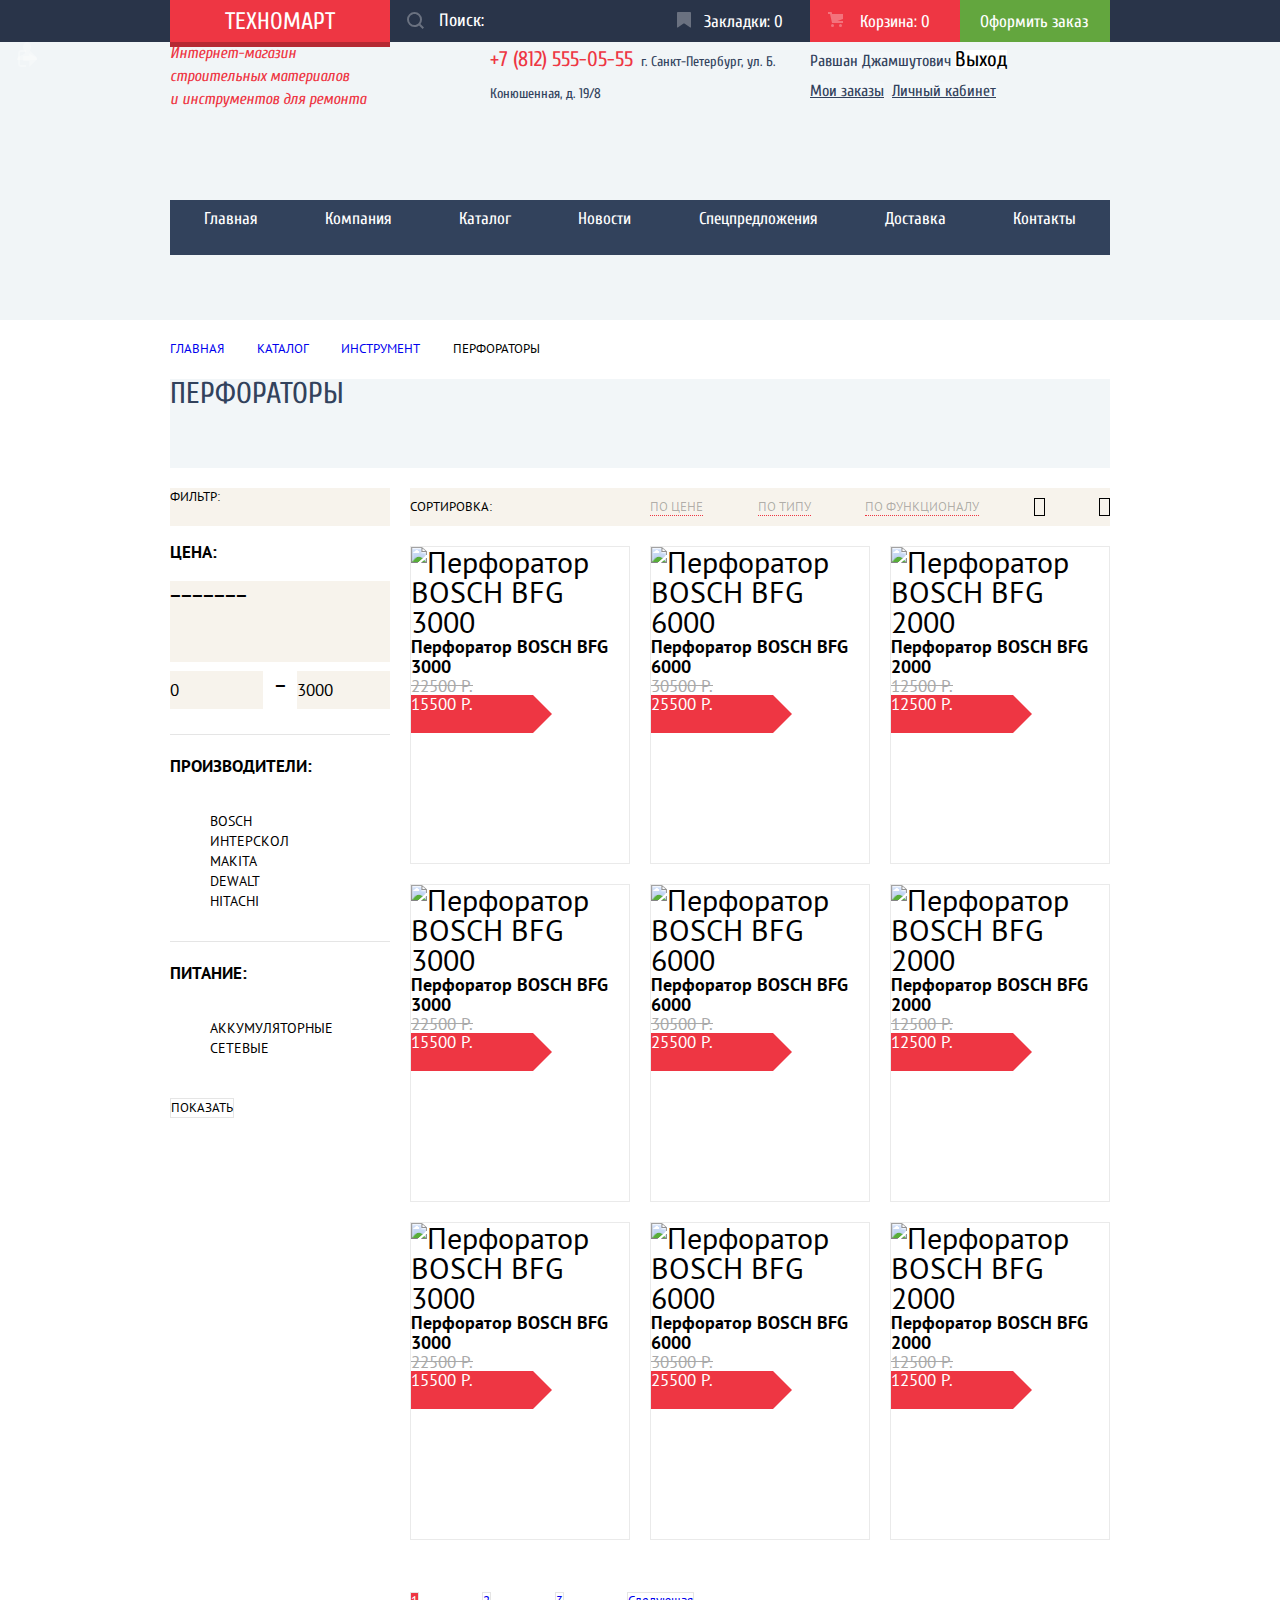
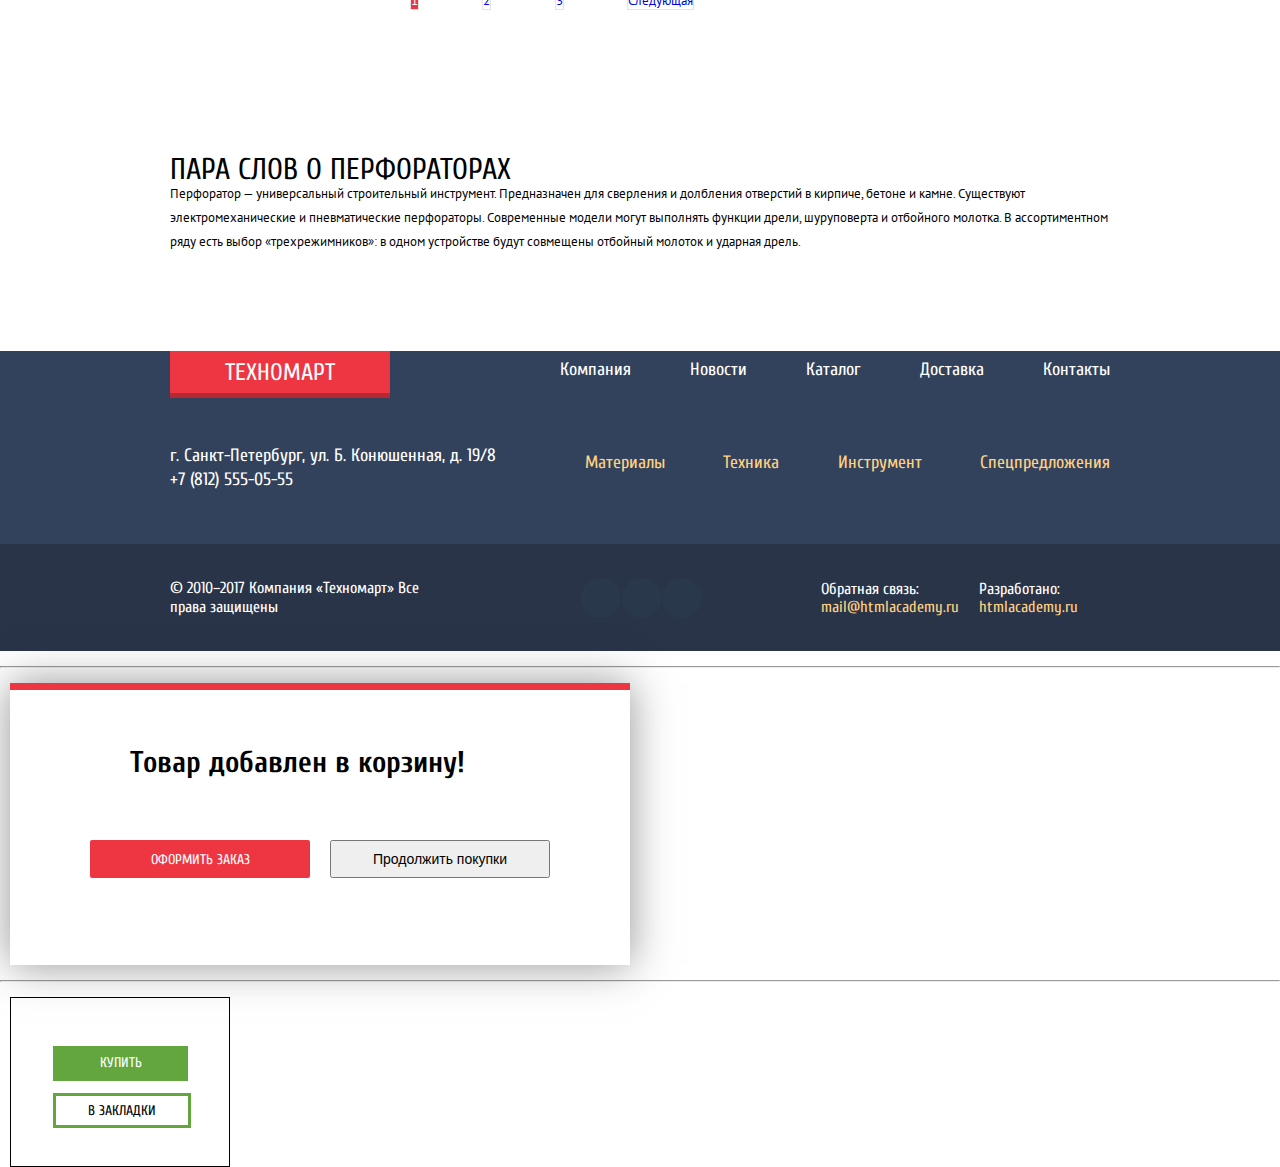
==== catalog.html @ a2d2c29d "Corracted font link" ====
<!DOCTYPE html>
<html lang="ru">
  <head>
    <meta charset="utf-8">
    <title>HTML Academy: Техномарт</title>
	<link href="https://fonts.googleapis.com/css?family=Cuprum:400,400i,700|PT+Sans:400,700&amp;subset=cyrillic,cyrillic-ext" rel="stylesheet">
	<link href="css/normalize.css" rel="stylesheet">
    <link href="css/style.css" rel="stylesheet">
  </head>
  <body>
	<header class="header-main header-main--inner">
		<div class="header-main-top">
			<div class="container">
				<div class="header-main-top-wrap">
					<div class="site-logo">
						<a class="site-logo__btn" href="#">Техномарт</a>
					</div>
					
					<form class="search-form" action="https://echo.htmlacademy.ru" method="get">
						<label class="visually-hidden" for="search">Поиск:</label>
						<input id="search" class="input search-form__input" type="text" name="search-text" value="" 
							placeholder="Поиск:">
						<svg class="icon search-form__icon" xmlns="http://www.w3.org/2000/svg" width="17" height="17" viewBox="0 0 17 17"><path d="M17 15.586l-3.542-3.542A7.465 7.465 0 0 0 15 7.5 7.5 7.5 0 1 0 7.5 15c1.71 0 3.282-.579 4.544-1.542L15.586 17 17 15.586zM2 7.5C2 4.467 4.467 2 7.5 2 10.532 2 13 4.467 13 7.5c0 3.032-2.468 5.5-5.5 5.5A5.506 5.506 0 0 1 2 7.5z"/></svg>
					</form>
					
					<ul class="user-tools">
						<li>
							<a class="user-tools__item user-tools__item--bookmark" href="#">Закладки: 0</a>
							<svg class="icon user-tools__icon user-tools__icon--bookmark" xmlns="http://www.w3.org/2000/svg" width="14" height="16" viewBox="0 0 14 16"><path  d="M14 15c0 .55-.368.741-.818.426l-5.363-3.765c-.45-.315-1.187-.315-1.637 0L.818 15.426C.368 15.741 0 15.55 0 15V1c0-.55.45-1 1-1h12c.55 0 1 .45 1 1v14z"/></svg>
						</li>
						<li>
							<a class="user-tools__item user-tools__item--cart user-tools__item--red" href="#">Корзина: 0</a>
							<svg class="icon user-tools__icon user-tools__icon--cart" xmlns="http://www.w3.org/2000/svg" width="15" height="15" viewBox="0 0 15 15"><circle fill="#ffffff" cx="4.5" cy="13.5" r="1.5"/><circle cx="12.5" cy="13.5" r="1.5"/><path fill="#ffffff" d="M15 2H4.07l-.422-2H0v2h2.031l1.985 9H15V9H9.441L15 6.951z"/></svg>
						</li>
						<li><a class="user-tools__item user-tools__item--checkout" href="#">Оформить заказ</a></li>
					</ul>
				</div>
			</div>
		</div>
		
		<div class="container">
			<div class="header-main-middle">
				<p class="site-description">
					Интернет-магазин <br>
					строительных материалов <br> 
					и инструментов для ремонта</p>
				
				<p class="header-main-contacts">
					<span class="header-main-phone">+7 (812) 555-05-55</span>
					<span class="header-main-address">г. Санкт-Петербург, ул. Б. Конюшенная, д. 19/8</span>
				</p>
				
				<div class="user-login">
					<div class="user-login__profile">
						<a class="user-login__btn user-login__btn--name" href="#">Равшан Джамшутович
							<svg class="icon user-login__icon user-login__icon--name" xmlns="http://www.w3.org/2000/svg" width="20" height="18" viewBox="0 0 20 18"><path d="M17.881 14.166c-2.144-.735-4.256-1.666-5.207-2.39-.657-.501-.77-1.618-.517-2.415 1.118-.903 1.864-2.477 1.864-4.278C14.021 2.276 12.221 0 10 0S5.979 2.276 5.979 5.083c0 1.801.746 3.374 1.863 4.277.253.798.141 1.915-.517 2.416-.95.724-3.063 1.654-5.207 2.39S0 18 0 18h20s.025-3.099-2.119-3.834z"/></svg>
						</a>
						<button class="user-login__btn user-login__btn--logof">Выход
							<svg class="icon user-login__icon user-login__icon--logoff" xmlns="http://www.w3.org/2000/svg" width="20" height="17" viewBox="0 0 20 17"><g><path d="M21 8.5L12.125 0v6h-6v5h6v6z"/><path d="M3.106 13.952V3.048c.018-.376.171-1.057 1.01-1.057h5.027V0H4.116C1.938 0 1.112 1.81 1.087 3.027v10.946C1.112 15.189 1.938 17 4.116 17h5.027v-1.99H4.116c-.839 0-.992-.683-1.01-1.058z"/></g></svg>
						</button>
					</div>
					<a class="user-login__btn user-login__btn--orders" href="#">Мои заказы</a>
					<a class="user-login__btn user-login__btn--acc" href="#">Личный кабинет</a>
				</div>
			</div>	
		
			<nav class="navigation-main">
				<ul	class="main-menu-list">
					<li><a class="main-menu-list__item" href="index.html">Главная</a></li>
					<li><a class="main-menu-list__item" href="#">Компания</a></li>
					<li><a class="main-menu-list__item" href="catalog.html">Каталог</a></li>
					<li><a class="main-menu-list__item" href="#">Новости</a></li>
					<li><a class="main-menu-list__item" href="#">Спецпредложения</a></li>
					<li><a class="main-menu-list__item" href="#">Доставка</a></li>
					<li><a class="main-menu-list__item" href="#">Контакты</a></li>
				</ul>
			</nav>	
		</div>
	</header>
	
	<main class="main-container">
		<div class="container">
			<ul class="breadcrumbs-list">
				<li><a class="breadcrumbs-list__item" href="index.html">Главная</a></li>
				<li><a class="breadcrumbs-list__item" href="catalog.html">Каталог</a></li>		
				<li><a class="breadcrumbs-list__item" href="#">Инструмент</a></li>
				<li><a class="breadcrumbs-list__item breadcrumbs-list__item--current">Перфораторы</a></li>
			</ul>
			
			<h1 class="main-container__title">Перфораторы</h1>
			<div class="two-column-wrap">
				<div class="two-column-wrap__left">
					<section class="filters">
						<h2 class="filters-title">Фильтр:</h2>
						
						<form class="form-filters" method="get" action="https://echo.htmlacademy.ru">
							<fieldset class="filter-price">
								<legend class="filter-price__title">Цена:</legend>
								<div class="range-controls">
									<div class="range-controls__scale">-------</div>
									<div class="range-controls__toggle range-controls__toggle--min"></div>
									<div class="range-controls__toggle range-controls__toggle--max"></div>
								</div>
								<div class="price-controls">
									<label class="visually-hidden" for="i_min">Минимум</label>                    
									<input class="price-controls__min" id="i_min" name="min" type="text" value="0">
									<div class="price-controls__separator">-</div>
									<label class="visually-hidden" for="i_mах">Максимум</label>  
									<input class="price-controls__max" id="i_mах" name="max" type="text" value="3000">
								</div>	
							</fieldset>
							
							<fieldset class="filter-manufacturers">
								<legend class="filter-manufacturers__title">Производители:</legend>
								<ul class="manufacturers-list">
									<li class="manufacturers-list__item">
										<input class="visually-hidden filter-input 
											filter-input--checkbox" type="checkbox" name="manufacturer" 
											value="1" id="bosch" checked>
										<label for="bosch">Bosch</label>
									</li>
									
									<li class="manufacturers-list__item">
										<input class="visually-hidden filter-input 
											filter-input--checkbox" type="checkbox" name="manufacturer" 
											value="2" id="interskol">
										<label for="interskol">Интерскол</label>
									</li>
									
									<li class="manufacturers-list__item">
										<input class="visually-hidden filter-input 
											filter-input--checkbox" type="checkbox" name="manufacturer" 
											value="3" id="makita" checked>
										<label for="makita">Makita</label>
									</li>
									
									<li class="manufacturers-list__item">
										<input class="visually-hidden filter-input 
											filter-input--checkbox" type="checkbox" name="manufacturer" 
											value="4" id="dewalt">
										<label for="dewalt">Dewalt</label>
									</li>
		         
									<li class="manufacturers-list__item">
										<input class="visually-hidden filter-input 
											filter-input--checkbox" type="checkbox" name="manufacturer" 
											value="5" id="hitachi">
										<label for="hitachi">Hitachi</label>
									</li>
								</ul>
							</fieldset>
							
							<fieldset class="filter-power">
								<legend class="filter-power__title">Питание:</legend>
								<ul class="power-list">
									<li class="power-list__item">
										<input class="visually-hidden filter-input
											filter-input--radio" type="radio" name="power-group" 
											value="1" id="pow" checked>
										<label for="pow">Аккумуляторные</label>							
									</li>
									
									<li class="power-list__item">
										<input class="visually-hidden filter-input
											filter-input--radio" type="radio" name="power-group" 
											value="2" id="con">
										<label for="con">Сетевые</label>							
									</li>
								</ul>
							</fieldset>
							<button class="form-filters__btn" type="submit">Показать</button>
						</form>
					</section>
				</div>
				<div class="two-column-wrap__right">
					<section class="sorting">
						<h2 class="sorting-title">Сортировка:</h2>
						<ul class="sorting-list">
							<li class="sorting-list__item sorting-list__item--active">По цене</li>
							<li class="sorting-list__item">По типу</li>
							<li class="sorting-list__item">По функционалу</li>
							<li class="sorting-list__item sorting-list__item--up">По возрастанию</li>
							<li class="sorting-list__item sorting-list__item--down">По убыванию</li>
						</ul>
					</section>
					
					<section class="catalog-perforators">
						<h2 class="visually-hidden">Каталог Перфораторов</h2>
						<ul class="products products--catalog">
							<li class="product">
								<img class="product__image" src="img/product-2.jpg" width="218" height="170" 
										alt="Перфоратор BOSCH BFG 3000">
								<h3 class="product__title">Перфоратор BOSCH BFG 3000</h3>
								<p class="product__price">
									<span class="product__discount">22500 Р.</span>
									<span class="product__cost">15500 Р.</span>
								</p>
							</li>
							
							<li class="product">
								<img class="product__image" src="img/product-3.jpg" width="218" height="170" 
										alt="Перфоратор BOSCH BFG 6000">
								<h3 class="product__title">Перфоратор BOSCH BFG 6000</h3>
								<p class="product__price">
									<span class="product__discount">30500 Р.</span>
									<span class="product__cost">25500 Р.</span>
								</p>
							</li>
							
							<li class="product">
								<img class="product__image" src="img/product-4.jpg" width="218" height="170" 
										alt="Перфоратор BOSCH BFG 2000">
								<h3 class="product__title">Перфоратор BOSCH BFG 2000</h3>
								<p class="product__price">
									<span class="product__discount product__discount--false">12500 Р.</span>
									<span class="product__cost">12500 Р.</span>
								</p>
							</li>
							
							<li class="product">
								<img class="product__image" src="img/product-2.jpg" width="218" height="170" 
										alt="Перфоратор BOSCH BFG 3000">
								<h3 class="product__title">Перфоратор BOSCH BFG 3000</h3>
								<p class="product__price">
									<span class="product__discount">22500 Р.</span>
									<span class="product__cost">15500 Р.</span>
								</p>
							</li>
							
							<li class="product">
								<img class="product__image" src="img/product-3.jpg" width="218" height="170" 
										alt="Перфоратор BOSCH BFG 6000">
								<h3 class="product__title">Перфоратор BOSCH BFG 6000</h3>
								<p class="product__price">
									<span class="product__discount">30500 Р.</span>
									<span class="product__cost">25500 Р.</span>
								</p>
							</li>
							
							<li class="product">
								<img class="product__image" src="img/product-4.jpg" width="218" height="170" 
										alt="Перфоратор BOSCH BFG 2000">
								<h3 class="product__title">Перфоратор BOSCH BFG 2000</h3>
								<p class="product__price">
									<span class="product__discount product__discount--false">12500 Р.</span>
									<span class="product__cost">12500 Р.</span>
								</p>
							</li>
							
							<li class="product">
								<img class="product__image" src="img/product-2.jpg" width="218" height="170" 
										alt="Перфоратор BOSCH BFG 3000">
								<h3 class="product__title">Перфоратор BOSCH BFG 3000</h3>
								<p class="product__price">
									<span class="product__discount">22500 Р.</span>
									<span class="product__cost">15500 Р.</span>
								</p>
							</li>
							
							<li class="product">
								<img class="product__image" src="img/product-3.jpg" width="218" height="170" 
										alt="Перфоратор BOSCH BFG 6000">
								<h3 class="product__title">Перфоратор BOSCH BFG 6000</h3>
								<p class="product__price">
									<span class="product__discount">30500 Р.</span>
									<span class="product__cost">25500 Р.</span>
								</p>
							</li>
							
							<li class="product">
								<img class="product__image" src="img/product-4.jpg" width="218" height="170" 
										alt="Перфоратор BOSCH BFG 2000">
								<h3 class="product__title">Перфоратор BOSCH BFG 2000</h3>
								<p class="product__price">
									<span class="product__discount product__discount--false">12500 Р.</span>
									<span class="product__cost">12500 Р.</span>
								</p>
							</li>
						</ul>
					</section>
					
					<ul class="pagination-list">
						<li><a class="pagination-list__item pagination-list__item--current">1</a></li>
						<li><a class="pagination-list__item" href="#">2</a></li>
						<li><a class="pagination-list__item" href="#">3</a></li>
						<li><a class="pagination-list__item" href="#">Следующая</a></li>
					</ul>
				</div>
			</div>
		</div>
		
		<div class="container">
			<section class="about-perforators">
				<h2 class="about-perforators__title">Пара слов о перфораторах</h2>
				<p class="about-perforators__description">Перфоратор — универсальный строительный инструмент. 
					Предназначен для сверления и долбления отверстий в кирпиче, бетоне и камне. 
					Существуют электромеханические и пневматические перфораторы. Современные модели могут 
					выполнять функции дрели, шуруповерта и отбойного молотка. В ассортиментном ряду есть 
					выбор «трехрежимников»: в одном устройстве будут совмещены отбойный молоток и ударная дрель.</p>
			</section>
		</div>
	</main>
	
	<footer class="footer-main">
		<div class="container">
			<div class="footer-main-top">
				<div class="site-logo">
					<a class="site-logo__btn" href="#">Техномарт</a>
				</div>
				<ul class="footer-menu-upper">
					<li><a class="footer-menu-upper__item" href="#">Компания</a></li>
					<li><a class="footer-menu-upper__item" href="#">Новости</a></li>
					<li><a class="footer-menu-upper__item" href="#">Каталог</a></li>
					<li><a class="footer-menu-upper__item" href="#">Доставка</a></li>
					<li><a class="footer-menu-upper__item" href="#">Контакты</a></li>
				</ul>
			</div>
			<div class="footer-main-middle">
				<p class="footer-main-contacts">г. Санкт-Петербург, ул. Б. Конюшенная, д. 19/8 <br>
					+7 (812) 555-05-55</p>
				<ul class="footer-menu-lower">
					<li><a class="footer-menu-lower__item" href="#">Материалы</a></li>
					<li><a class="footer-menu-lower__item" href="#">Техника</a></li>
					<li><a class="footer-menu-lower__item" href="#">Инструмент</a></li>
					<li><a class="footer-menu-lower__item" href="#">Спецпредложения</a></li>
				</ul>
			</div>
		</div>
		
		<div class="footer-main-bottom-wrap">
			<div class="container">
				<div class="footer-main-bottom">
					<p class="footer-copyright-technomart">© 2010–2017 Компания «Техномарт» Все права защищены</p>
					<ul class="footer-social">
						<li><a class="footer-social__btn footer-social__btn--vk" href="#">Вконтакте</a></li>
						<li><a class="footer-social__btn footer-social__btn--fb" href="#">Фейсбук</a></li>
						<li><a class="footer-social__btn footer-social__btn--ig" href="#">Инстаграм</a></li>
					</ul>
					<div class="footer-feedback">
						<span>Обратная связь:</span>
						<a class="footer-feedback__btn" href="#">mail@htmlacademy.ru</a>
					</div>
					<div class="footer-copyright-htmlacademy">
						<span>Разработано:</span>
						<a class="footer-copyright-htmlacademy__btn" href="https://htmlacademy.ru">htmlacademy.ru</a>
					</div>
				</div>
			</div>
		</div>
	</footer>
	
	<!--Modals--> <hr>
	<section class="modal modal-add">
		<h2 class="modal-add__title">Товар добавлен в корзину!</h2>
		<div class="modal-container">
			<a class="red-btn modal-add__btn modal-add__btn--order" href="#">Оформить заказ</a>
			<button class="modal-add__btn modal-add__btn--continue">Продолжить покупки</button>
		</div>
		<button class="modal-add__close">Закрыть</button>
    </section>
					<hr>
	<div class="hover-product">
		<button class="hover-product__buy">Купить</button>
		<button class="hover-product__bookmark">В закладки</button>
	</div>
	
  </body>
</html>
---- css/style.css ----
/*    Both    */

html,
body {
	display: :block;
	min-width: 1200px;
	margin: 0;
	padding: 0;

	font-weight: normal;
	font-size: 30px;
	line-height: 30px;
	font-family: "Cuprum", "Times New Roman", sans-serif;
	color: #000000;
	text-transform: none;
	font-style: normal;

	background-color: #ffffff;
}

a {
	margin: 0;
	padding: 0;

	text-decoration: none;
}

/* IE 11 visually-hidden */
_:-ms-fullscreen, :root .visually-hidden {
  position: absolute;

  width: 1px;
  height: 1px;
  margin: -1px;
  border: 0;
  padding: 0;

  clip: rect(0 0 0 0);
  overflow: hidden;
}

.visually-hidden:not(:focus):not(:active) {
	position: absolute;

	width: 1px;
	height: 1px;
	margin: -1px;
	padding: 0;
	overflow: hidden;

	font-weight: normal;
	font-size: 30px;
	line-height: 30px;
	font-family: "Cuprum", "Times New Roman", sans-serif;
	font-style: normal;
	white-space: nowrap;

	border: 0;

	clip: rect(0 0 0 0);
	clip-path: inset(100%);
}

.icon {
	position: absolute;
	opacity: 0.3;
	left: 17px;
	fill: #ffffff;
	pointer-events: none;
}

.red-btn {
	display: block;
	min-height: 18px;
	margin: 0;
	padding: 0;
	padding-top: 11px;
	padding-bottom: 9px;

	font-size: 14px;
	line-height: 18px;
	font-family: "Cuprum", "Times New Roman", sans-serif;
	text-align: center;
	color: #ffffff;
	text-transform: uppercase;

	background-color: #ee3643;
	border: 0;
	border-radius: 2px;
}

.red-btn:hover {
	background-color: #ca2c37;
}

.red-btn:active {
	background-color: #ba2732;
}

.container {
	width: 940px;
	margin: 0 auto;
	padding: 0 10px;
}

/*		index.html		*/

.header-main {
	min-height: 320px;
	margin-bottom: 59px;

	background-color: #f1f5f7;
}

.header-main-top {
	min-height: 42px;

	color: #ffffff;

	background-color: #293449;
}

.header-main-top-wrap {
	display: flex;
	width: 940px;
	min-height: 42px;
}


.site-logo {
	width: 220px;
	vertical-align: middle;
}


.site-logo .site-logo__btn {
	display: block;
	width: 220px;
	min-height: 24px;
	padding-top: 10px;
	padding-bottom: 8px;

	font-size: 24px;
	line-height: 24px;
	text-align: center;
	color: #ffffff;
	text-transform: uppercase;

	background-color: #ee3643;
	box-shadow: 0 5px 0 0 #b52933;
}

.site-logo .site-logo__btn:hover {
	background-color: #ca2c37;
	box-shadow: 0 5px 0 0 #9a212a;
}

.site-logo .site-logo__btn:active {
	background-color: #ba2732;
	box-shadow: 0 5px 0 0 #8e1e26
}

.search-form {
	position: relative;
	width: 270px;
	margin: 0;
	padding: 0;
	vertical-align: middle;
	background-color: #293449;
}

.search-form .search-form__input {
	margin: 0;
	padding: 0;
	padding-bottom: 1px;
	width: 221px;
	min-height: 41px;
	padding-left: 49px;
	font-weight: normal;
	font-size: 18px;
	line-height: 17px;
	font-family: "Cuprum", "Times New Roman", sans-serif;
	color: #ffffff;
	font-style: normal;

	background-color: #293449;
	border: 0;
	outline: 0;
}

.search-form .search-form__input:hover {
	background-color: #212a3a;
}

.search-form .search-form__input:hover ~ .search-form__icon {
	opacity: 1;
}

.search-form .search-form__input:focus {
	color: #000000;

	background-color: #ffffff;
}

.search-form .search-form__input:focus ~ .search-form__icon {
	fill: #ee3643;
	opacity: 1;
}

.search-form .search-form__icon {
	top: 12px;
	bottom: 13px;
}

::-webkit-input-placeholder {
	/* Chrome/Opera/Safari */
	color: #ffffff;
}
::-moz-placeholder {
	/* Firefox 19+ */
	color: #ffffff;
}
:-ms-input-placeholder {
	/* IE 10+ */
	color: #ffffff;
}

.user-tools {
	display: flex;
	width: 450px;
	margin: 0;
	padding: 0;

	list-style: none;
}

.user-tools li {
	position: relative;
	width: 150px;
	margin: 0;
	padding: 0;
}

.user-tools .user-tools__item {
	display: block;
	height: 18px;
	padding-top: 13px;
	padding-bottom: 11px;
	font-size: 17px;
	line-height: 18px;
	color: #ffffff;

	background-color: #293449;
}

.user-tools .user-tools__item:hover {
	background-color: #212a3a;
}

.user-tools .user-tools__item:hover ~ .user-tools__icon {
	opacity: 1;
}

.user-tools .user-tools__item:active {
	color: rgba(255,255,255, 0.6);

	background-color: #161d29;
}

.user-tools .user-tools__item:active ~ .user-tools__icon {
	opacity: 0.5;
}

.user-tools .user-tools__item--bookmark {
	width: 106px;
	padding-left: 44px;
}

.user-tools .user-tools__item--cart {
	width: 100px;
	padding-left: 50px;
}

.user-tools .user-tools__item--checkout {
	width: 130px;
	padding-left: 20px;

	background-color: #63a63e;
}

.user-tools .user-tools__item--checkout:hover {
	background-color: #5fbb2d;
}

.user-tools .user-tools__item--checkout:active {
	background-color: #518534;
}

.user-tools .user-tools__item--red {
	background-color: #ee3643;
}

.user-tools .user-tools__item--red:hover {
	background-color: #ca2c37;
}

.user-tools .user-tools__item--red:active {
	background-color: #ba2732;
}

.user-tools .user-tools__icon {
	top:12px;
}

.user-tools .user-tools__icon--cart {
	left: 18px;
}

.user-tools .user-tools__icon--bookmark {
	left: 17px;
}

.header-main-middle {
	display: flex;
	justify-content: space-between;
	width: 940px;
	min-height: 158px;
}




.site-description {
	flex-basis: 300px;
	margin: 0;
	padding: 0;

	font-size: 16px;
	line-height: 23px;
	color: #ee3643;
	font-style: italic;
}

.header-main-contacts {
	flex-basis: 300px;
	margin: 0;
	padding: 0;
}

.header-main-phone {
	font-size: 21px;
	line-height: 18px;
	color: #ee3643;
}

.header-main-address {
	font-size: 14px;
	line-height: 24px;
	color: #32425c;
}

.user-login {
	flex-basis: 300px;
}

.user-login .user-login__btn {
	margin: 0;
	padding: 0;

	font-size: 16px;
	line-height: 18px;
	font-family: "Cuprum", "Times New Roman", sans-serif;
	color: #32425c;

	background-color: #f3f7f9;
	border: 0;
}

.user-login .user-login__btn:hover {
	color: #ee3643;
}

.user-login .user-login__btn:active {
	color: rgba(0,0,0, 0.3);
}

.user-login .user-login__btn--auth,
.user-login .user-login__btn--reg {
	font-size: 21px;
	line-height: 18px;
	color: #000000;
}

.navigation-main {
	width: 940px;
	min-height: 55px;
}

.main-menu-list {
	display: flex;
	justify-content: space-around;
	width: 940px;
	min-height: 55px;
	margin: 0;
	padding: 0;

	list-style: none;

	background-color: #32425c;
}

.main-menu-list .main-menu-list__item {
	font-size: 17px;
	line-height: 20px;
	color: #ffffff;

	background-color: #32425c;
}

.main-menu-list .main-menu-list__item:hover {
	background-color: #293449;
}

.main-menu-list .main-menu-list__item:active {
	color: rgba(255,255,255, 0.5);

	background-color: #1d2739;
}



.promo {
	width: 940px;
	min-height: 409px;
	margin-bottom: 53px;
}

.promo-wrap-top {
	display: flex;
	justify-content: space-between;
	width: 940px;
	min-height: 123px;
	margin-bottom: 20px;
}

.promo-item {
	width: 300px;
	min-height: 123px;
}

.promo-item .promo-item__title {
	font-weight: bold;
	font-size: 24px;
	line-height: 30px;
	color: #ffffff;
}

.promo-item .promo-item__btn {
	font-size: 14px;
	line-height: 18px;
	color: #ffffff;
	text-transform: uppercase;

	background-color: rgba(0,0,0, 0.1);
}

.promo-item .promo-item__btn:hover {
	background-color: rgba(0,0,0, 0.2);
}

.promo-item .promo-item__btn:active {
	background-color: rgba(0,0,0, 0.3);
}

.promo-item--materials {
	background-color: #ffbf47;
}

.promo-item--tools {
	background-color: #3bbce3;
}

.promo-item--technique {
	background-color: #dc91d8;
}

.promo-item--discount {
	background-color: #8ed78f;
}

.promo-item--shipping {
	background-color: #ffc047;
}


.promo-wrap-bottom {
	display: flex;
	justify-content: space-between;
	width: 940px;
	min-height: 266px;
}

.promo-wrap-bottom .promo-wrap-bottom__right {
	display: flex;
	flex-direction: column;
	justify-content: space-between;
	width: 300px;
	min-height: 266px;
}

.promo-slider-wrap {
	width: 620px;
	min-height: 266px;

	color: #ffffff;

	background-color: #000000;
}

.promo-slide {
	position: relative;
}

.promo-slide .promo-slide__title {
	position: absolute;
	top: 22px;
	left: 24px;

	margin: 0;
	padding: 0;

	font-size: 36px;
	line-height: 43px;
	text-transform: uppercase;
}
.promo-slide .promo-slide__description {
	position: absolute;
	top: 63px;
	left: 24px;

	margin: 0;
	padding: 0;

	font-size: 18px;
	line-height: 22px;
	font-family: "PT Sans", "Times New Roman", sans-serif;
}



.promo-slides .slider-btn {
	font-size: 0;
}

.popular-products {
	min-height: 427px;
	margin-bottom: 21px;
}

.popular-manufacturers {
	min-height: 419px;
	margin-bottom: 85px;
}

.popular-products-wrap,
.popular-manufacturers-wrap {
	display: flex;
	width: 940px;
	min-height: 89px;
	margin-bottom: 20px;

	background-color: #f9f5f0;
}

.popular-products .popular-products__title,
.popular-manufacturers .popular-manufacturers__title {
	width: 400px;
	min-height: 38px;
	margin: 0;
	margin-right: auto;
	padding: 0;

	font-weight: normal;
	font-size: 30px;
	line-height: 30px;
	color: #32425c;
	text-transform: uppercase;
}

.popular-products .popular-products__red-btn,
.popular-manufacturers .popular-popular-manufacturers__red-btn {
	width: 253px;
	margin-top: 25px;
	margin-right: 24px;
	margin-bottom: 26px;
	margin-left: auto;
}

.products,
.manufacturers {
	list-style: none;
}

.products {
	display: flex;
	justify-content: space-between;
	width: 940px;
	min-height: 318px;
	margin: 0;
	padding: 0;
}

.product {
	width: 218px;
	min-height: 316px;

	font-family: "PT Sans", "Times New Roman", sans-serif;
	color: #000000;

	background-color: #ffffff;
	border: 1px solid #eaeaea;
}

.product .product__title {
	margin: 0;
	padding: 0;

	font-weight: bold;
	font-size: 18px;
	line-height: 20px;
}

.product .product__price {
	margin: 0;
	padding: 0;

	font-size: 17px;
	line-height: 18px;
}

.product .product__discount {
	color: #a9a9a9;
	text-decoration: line-through;
}

.product .product__cost {
	position: relative;

	display: block;
	width: 122px;
	min-height: 38px;

	color: #ffffff;

	background-color: #ee3643;
}

/*!-- Decoration -> */

.product .product__cost::after {
	content: "";
	position: absolute;
	right: -38px;

	border: 19px solid transparent;
	border-left-color: #ee3643;
}

/* Decoration -> --!*/

.manufacturers {
	display: flex;
	flex-wrap: wrap;
	justify-content: space-between;
	align-content: space-between;
	width: 940px;
	min-height: 310px;
	margin: 0;
	padding: 0;
}

.manufacturers li {
	width: 220px;
	min-height: 145px;
	margin: 0;
	padding: 0;
}

.manufacturer {
	display: flex;
	width: 218px;
	min-height: 143px;

	border: 1px solid #ebebeb;
}

.manufacturer img {
	margin: auto;
}

.services-wrap {
	width: inherit;
	min-height: 522px;
	margin-bottom: 80px;

	background-color: #f4f8f9;
}

.services {
	width: 940px;
	min-height: 522px;
}

.services .services__title {
	width: 400px;
	min-height: 108px;
	margin: 0;
	padding: 0;

	font-weight: normal;
	font-size: 30px;
	line-height: 24px;
	text-transform: uppercase;
}

.services .services__description {
	width: 400px;
	min-height: 70px;
	margin: 0;
	margin-bottom: 60px;
	padding: 0;

	font-size: 13px;
	line-height: 24px;
	font-family: "PT Sans", "New Times Roman", serif;
}

.service-slider-wrap {
	min-height: 284px;

	background-color: #000000;
}

.service-slides .service-slide__title {
	font-weight: normal;
	font-size: 36px;
	line-height: 24px;
	color: #32425c;
	text-transform: uppercase;
}

.service-slides .service-slide__description {
	font-size: 13px;
	line-height: 24px;
}

.service-slider-controls {
	list-style: none;
}

.service-slider-controls .service-slider__btn {
	color: #ffffff;

	background-color: #32425c;
}

.service-slider-controls .service-slider__btn:hover {
	background-color: #293449;
}

/*!-- non a11y slider --!*/
.service-point-1,
.service-point-2,
.service-point-3 {
	display: none;
}

.service-point-1:checked ~ .service-slider__btn--1,
.service-point-2:checked ~ .service-slider__btn--2,
.service-point-3:checked ~ .service-slider__btn--3 {
	color: #32425c;

	background-color: #ffffff;
}


.container-about-company {
	display: flex;
	justify-content: space-between;
	width: 940px;
	min-height: 370px;
	margin-bottom: 86px;
}

.company-technomart {
	width: 540px;
	min-height: 370px;
}

.company-technomart .company-technomart__title,
.main-contacts .main-contacts__title {
	margin: 0;
	padding: 0;

	font-weight: normal;
	font-size: 30px;
	line-height: 24px;
	text-transform: uppercase;
}

.company-technomart .company-technomart__description {
	margin: 0;
	padding: 0;

	font-size: 14px;
	line-height: 18px;
}

.routes-list {
	margin: 0;
	padding: 0;

	list-style: none;
}

.routes-list .routes-list__item {
	font-size: 18px;
	line-height: 20px;
}


.main-contacts {
	width: 300px;
	min-height: 370px;
}

.main-contacts .main-contacts__description {
	font-size: 13px;
	line-height: 24px;
}

.footer-main {
	color: #ffffff;

	background-color: #32425c;
}

.footer-main-top {
	display: flex;
	min-height: 63px;
	margin-bottom: 30px;
}

.footer-main-top .site-logo {
	min-height: 63px;
}

.footer-main-middle {
	display: flex;
	min-height: 100px;
}

.footer-menu-upper,
.footer-menu-lower {
	display: flex;
	justify-content: space-between;
	width: 550px;
	margin: 0;
	margin-left: auto;
	padding: 0;

	list-style: none;

	background-color: #32425c;
}

.footer-menu-lower {
	width: 525px;
}

.footer-menu-upper .footer-menu-upper__item,
.footer-menu-lower .footer-menu-lower__item {
	font-size: 18px;
	line-height: 22px;
	color: #ffffff;

	background-color: #32425c;
}

.footer-menu-lower .footer-menu-lower__item {
	color: #ffd180;
}

.footer-menu-upper .footer-menu-upper__item:hover,
.footer-menu-lower .footer-menu-lower__item:hover {
	text-decoration: underline;
}

.footer-menu-upper .footer-menu-upper__item:active {
	color: rgba(255,255,255, 0.5);
	text-decoration: none;
}

.footer-menu-lower .footer-menu-lower__item:active {
	color: rgba(255,209,128, 0.5);
	text-decoration: none;
}

.footer-main-contacts {
	margin: 0;
	padding: 0;

	font-size: 18px;
	line-height: 24px;
}

.footer-main-bottom-wrap {
	background-color: #293449;
}

.footer-main-bottom {
	display: flex;
	align-items: center;
	min-height: 107px;

	font-size: 16px;
	line-height: 18px;
	color: #ffffff;
}

.footer-copyright-technomart {
	width: 300px;
	margin: 0;
	margin-right: 91px;
	padding: 0;

	font-size: 16px;
	line-height: 19px;
}

.footer-social {
	display: flex;
	justify-content: space-between;
	width: 130px;
	margin-right: 119px;

	list-style: none;
}

.footer-social li {
	width: 40px;
	min-height: 40px;
	margin: 0;
	padding: 0;
}

.footer-social .footer-social__btn {
	display: block;
	width: inherit;
	min-height: inherit;

	font-size: 0;
	line-height: 22px;
	color: #ffffff;

	background-color: #29384a;
	border-radius: 50% 50%;
}

.footer-social .footer-social__btn:hover,
.footer-social .footer-social__btn:active {
	background-color: #ee3643;
}

.footer-feedback {
	width: 140px;
	margin-right: 20px;
}

.footer-copyright-htmlacademy {
	width: 140px;
}

.footer-feedback .footer-feedback__btn,
.footer-copyright-htmlacademy .footer-copyright-htmlacademy__btn {
	color: #ffd180;
}

.footer-feedback .footer-feedback__btn:hover,
.footer-copyright-htmlacademy .footer-copyright-htmlacademy__btn:hover {
	text-decoration: underline;
}

.footer-feedback .footer-feedback__btn:active,
.footer-copyright-htmlacademy .footer-copyright-htmlacademy__btn:active {
	color: #ee3643;
	text-decoration: none;
}


.modal-map {
	position: relative;

	width: 940px;
	min-height: 446px;
	margin-left: 10px;

	background-color: #ffffff;
	box-shadow: 0 0 16px 0 rgba(47,42,43, 0.5);
}

.modal-map .modal-map__close {
	position: absolute;
	top: 9px;
	right: 9px;

	width: 21px;
	min-height: 21px;
	margin: 0;
	padding: 0;

	font-size: 0;

	background-color: transparent;
	background-image: url("../img/form-2.svg");
	background-repeat: no-repeat;
	background-position: center;
	border: 0;
}

.hover-product {
	box-sizing: border-box;
	width: 220px;
	min-height: 170px;
	margin-left: 10px;
	padding-top: 45px;

	background-color: #ffffff;
	border: 1px solid black;
}

.hover-product .hover-product__buy {
	width: 135px;
	min-height: 35px;
	margin: 0;
	margin: 0 auto;
	margin-bottom: 10px;
	margin-left: 42px;
	padding: 0;

	font-size: 14px;
	line-height: 18px;
	font-family: "Cuprum", "Times New Roman", sans-serif;
	color: #ffffff;
	text-transform: uppercase;

	background-color: #63a63e;
	border: 0;
}

.hover-product .hover-product__buy:hover {
	background-color: #5fbb2d;
}

.hover-product .hover-product__buy:active {
	background-color: #518534;
}

.hover-product .hover-product__bookmark {
	width: 138px;
	min-height: 35px;
	margin: 0;
	margin-left: 42px;
	padding: 0;

	font-size: 14px;
	line-height: 17px;
	font-family: "Cuprum", "Times New Roman", sans-serif;
	color: #000000;
	text-transform: uppercase;

	background-color: #ffffff;
	border: 3px solid #63a63e;
}

.hover-product .hover-product__bookmark:hover {
	border: 3px solid #32425c;
}

.hover-product .hover-product__bookmark:active {
	color: rgba(0,0,0, 0.3);

	border: 3px solid rgba(0,0,0, 0.3);
}


/*		catalog.html		*/

.header-main--inner {
	margin-bottom: 20px;
}

.user-login .user-login__btn--profil,
.user-login .user-login__btn--logof {
	font-size: 21px;
	line-height: 18px;
	color: #000000;

	background-color: #ffffff;
}

.user-login .user-login__btn--orders,
.user-login .user-login__btn--acc {
	text-decoration: underline;
}

.breadcrumbs-list {
	display: flex;
	justify-content: space-between;
	width: 370px;
	min-height: 18px;
	margin: 0;
	margin-bottom: 21px;
	padding: 0;

	list-style: none;
}

.breadcrumbs-list li {
	margin: 0;
	padding: 0;
}

.breadcrumbs-list .breadcrumbs-list__item {
	display: block;

	font-size: 13px;
	line-height: 18px;
	font-family: "PT Sans", "New Times Roman", serif;
	text-transform: uppercase;
}

.main-container__title {
	min-height: 89px;
	margin: 0;
	margin-bottom: 20px;
	padding: 0;

	font-weight: normal;
	font-size: 30px;
	line-height: 30px;
	color: #32425c;
	text-transform: uppercase;

	background-color: #f2f6f8;
}


.two-column-wrap {
	display: flex;
	justify-content: space-between;
	min-height: 1142px;
	margin-bottom: 128px;
}

.two-column-wrap .two-column-wrap__left {
	width: 220px;
}

.two-column-wrap .two-column-wrap__right {
	width: 700px;
}

.filters {
}

.filters-title {
	min-height: 38px;
	margin: 0;
	margin-bottom: 11px;
	padding: 0;

	font-weight: normal;
	font-size: 13px;
	line-height: 18px;
	font-family: "PT Sans", "New Times Roman", serif;
	text-transform: uppercase;

	background-color: #f7f3ec;
}

.form-filters {
	margin: 0;
	padding: 0;

	border: 0;
}

.filter-price,
.filter-manufacturers,
.filter-power {
	margin: 0;
	padding: 0;

	border: 0;
}

.filter-price,
.filter-manufacturers {
	margin-bottom: 16px;

	border-bottom: 1px solid #e5e5e5;
}


.filter-price .filter-price__title,
.filter-manufacturers .filter-manufacturers__title,
.filter-power .filter-power__title {
	margin: 0;
	padding: 0;

	font-weight: bold;
	font-size: 17px;
	line-height: 30px;
	font-family: "PT Sans", "New Times Roman", serif;
	text-transform: uppercase;
}

.filter-price .filter-price__title {
	margin-bottom: 14px;
}

.range-controls {
	min-height: 81px;
	margin-bottom: 9px;

	background-color: #f7f3ec;
}

.price-controls {
	display: flex;
	justify-content: space-between;
	min-height: 38px;
	margin-bottom: 25px;
}

.price-controls .price-controls__min,
.price-controls .price-controls__max {
	width: 93px;
	margin: 0;
	padding: 0;

	font-size: 17px;
	line-height: 18px;
	font-family: "PT Sans", "New Times Roman", serif;

	background-color: #f7f3ec;
	border: 0;
}



.manufacturers-list,
.power-list {
	list-style: none;
}

.manufacturers-list .manufacturers-list__item,
.power-list .power-list__item {
	font-size: 14px;
	line-height: 20px;
	font-family: "PT Sans", "New Times Roman", serif;
	text-transform: uppercase;
}

.form-filters .form-filters__btn {
	margin: 0;
	padding: 0;

	font-size: 13px;
	line-height: 18px;
	font-family: "PT Sans", "New Times Roman", serif;
	text-transform: uppercase;

	background-color: #ffffff;
	border: 1px solid #e5e5e5;
}

.form-filters .form-filters__btn:hover {
	border: 1px solid #bdc6ca;
}

.form-filters .form-filters__btn:active {
	border: 1px solid #ee3643;
	outline: 0;
}

.sorting {
	display: flex;
	justify-content: space-between;
	align-items: center;
	min-height: 38px;
	margin-bottom: 20px;

	background-color: #f7f3ec;
}

.sorting-title {
	width: 35px;
	margin: 0;
	padding: 0;

	font-weight: normal;
	font-size: 13px;
	line-height: 18px;
	font-family: "PT Sans", "New Times Roman", serif;
	text-transform: uppercase;
}

.sorting-list {
	display: flex;
	justify-content: space-between;
	align-items: center;
	width: 460px;
	margin: 0;
	padding: 0;

	list-style: none;
}

.sorting-list .sorting-list__item {
	margin: 0;
	padding: 0;

	font-weight: normal;
	font-size: 13px;
	line-height: 16px;
	font-family: "PT Sans", "New Times Roman", serif;
	color: rgba(0,0,0, 0.3);
	text-transform: uppercase;

	border-bottom: 1px dotted #ee3643;
}

.sorting-list .sorting-list__item:hover {
	border-bottom: 1px solid #ee3643;
}

.sorting-list .sorting-list__item:active {
	color: #ee3643;

	border-bottom: 0;
}

.sorting-list .sorting-list__item--up,
.sorting-list .sorting-list__item--down {
	width: 9px;
	min-height: 8px;

	font-size: 0;

	border: 1px solid black;
}

.catalog-perforators .products {
	display: flex;
	flex-wrap: wrap;
	justify-content: space-between;
	align-content: space-between;
	width: 700px;
	min-height: 994px;
	margin: 0;
	margin-bottom: 52px;
	padding: 0;
}

.pagination-list {
	display: flex;
	justify-content: space-between;
	width: 284px;
	margin: 0;
	padding: 0;

	list-style: none;
}

.pagination-list .pagination-list__item {
	display: block;

	font-weight: normal;
	font-size: 13px;
	line-height: 16px;
	font-family: "PT Sans", "New Times Roman", serif;

	border: 1px solid #e5e5e5;
}

.pagination-list .pagination-list__item:hover {
	border: 1px solid #bdc6ca;
}

.pagination-list .pagination-list__item:active {
	color: #000000;

	border: 1px solid #ee3643;
}

.pagination-list .pagination-list__item--current {
	color: #ffffff;

	background-color: #ee3643;
}

.about-perforators {
	min-height: 130px;
	margin-bottom: 63px;
}

.about-perforators .about-perforators__title {
	margin: 0;
	padding: 0;

	font-weight: normal;
	font-size: 30px;
	line-height: 24px;
	text-transform: uppercase;
}

.about-perforators .about-perforators__description {
	margin: 0;
	padding: 0;

	font-size: 13px;
	line-height: 24px;
	font-family: "PT Sans", "New Times Roman", serif;
}

.modal-add {
	position: relative;

	width: 620px;
	min-height: 275px;
	margin-left: 10px;

	background-color: #ffffff;
	border-top: 7px solid #ee3643;
	box-shadow: 0 0 40px 0 rgba(47,42,43, 0.5);
}

.modal-container {
	display: flex;
	justify-content: space-between;
	width: 460px;
	margin: 0 auto;
}

.modal-add .modal-add__title {
	width: 380px;
	margin: 0 auto;
	margin-top: 64px;
	margin-bottom: 68px;
	padding: 0;

	font-size: 30px;
	line-height: 18px;
}

.modal-add-bottom {
	min-height: 112px;

	background-color: #f1f1f1;
}

.modal-add .modal-add__btn {
	width: 220px;

	font-size: 14px;
	line-height: 18px;
}

.modal-add .modal-add__close {
	position: absolute;
	top: 9px;
	right: 9px;

	width: 21px;
	min-height: 21px;
	margin: 0;
	padding: 0;

	font-size: 0;

	background-color: transparent;
	background-image: url("../img/form-2.svg");
	background-repeat: no-repeat;
	background-position: center;
	border: 0;
}
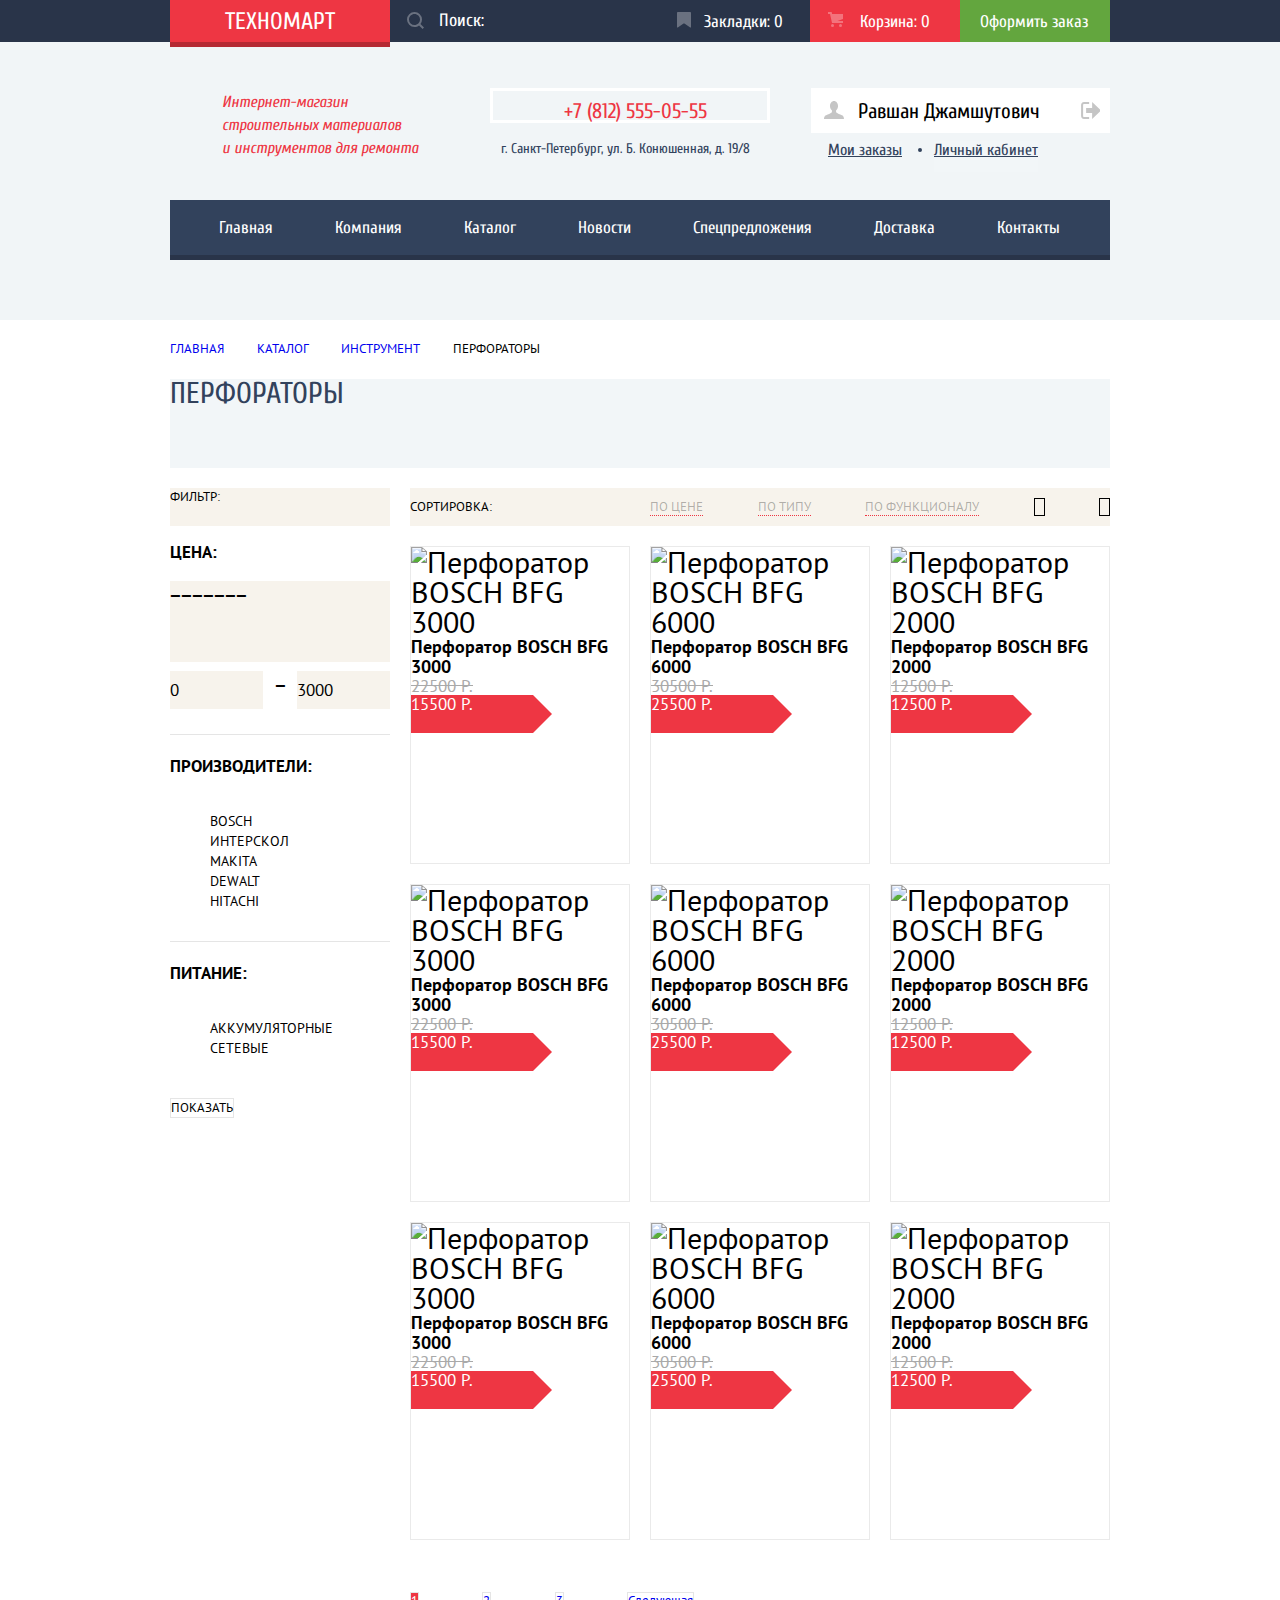
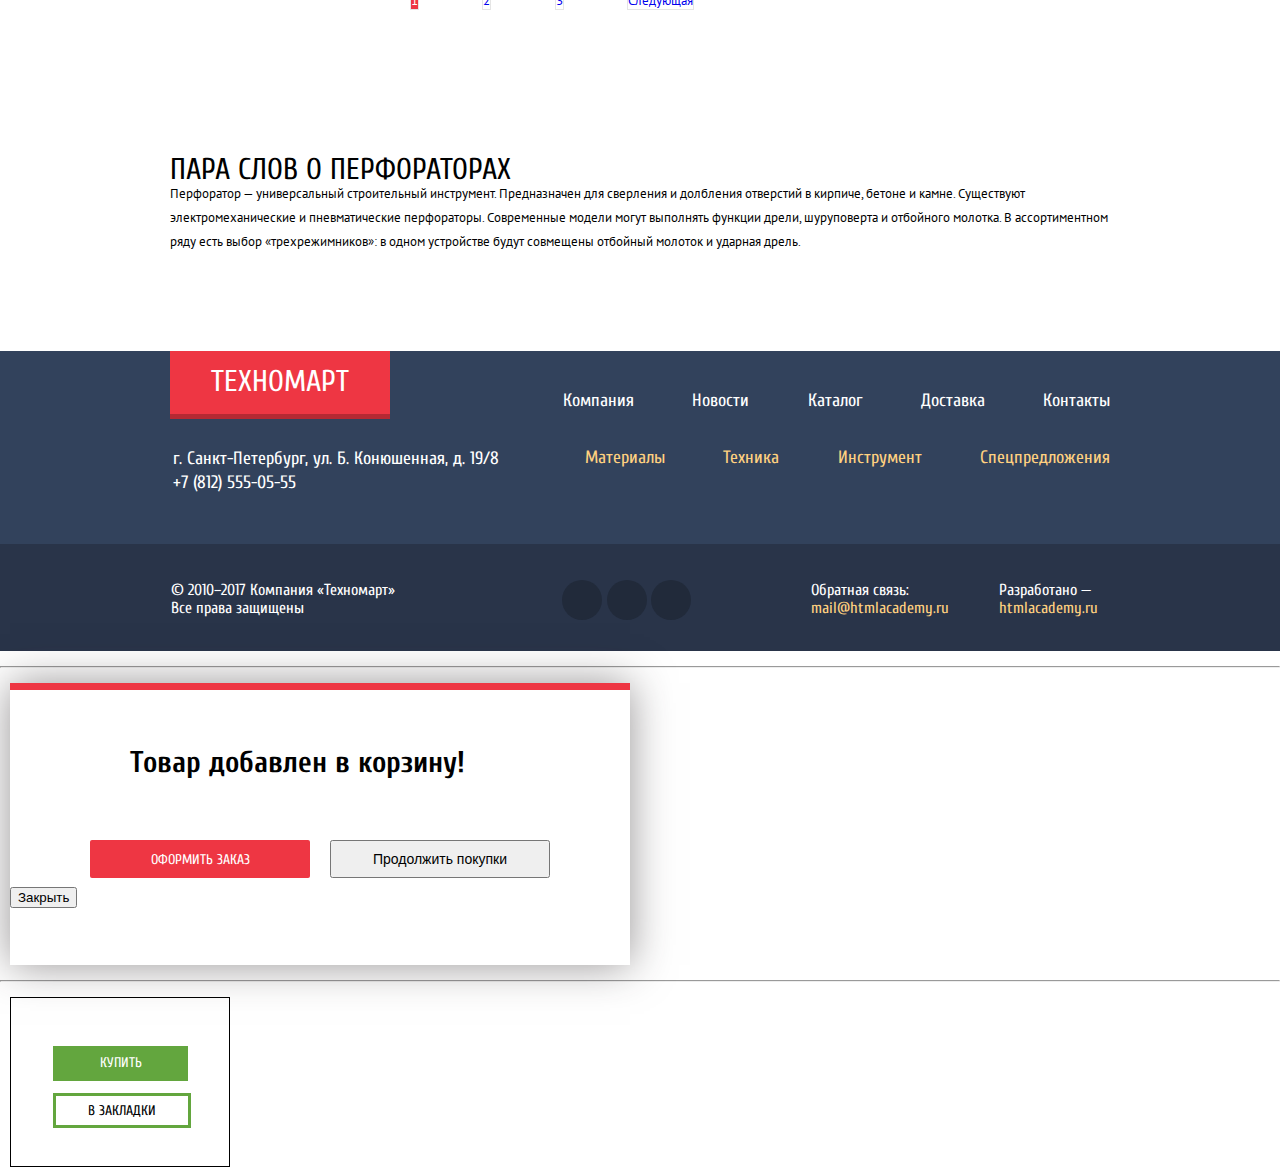
==== commit 43ac6c61: "little corraction modal close btn" ====
--- a/catalog.html
+++ b/catalog.html
@@ -305,7 +305,7 @@
 		<div class="container">
 			<div class="footer-main-top">
 				<div class="site-logo">
-					<a class="site-logo__btn" href="#">Техномарт</a>
+					<a class="site-logo__btn site-logo__btn--footer" href="#">Техномарт</a>
 				</div>
 				<ul class="footer-menu-upper">
 					<li><a class="footer-menu-upper__item" href="#">Компания</a></li>
@@ -330,7 +330,7 @@
 		<div class="footer-main-bottom-wrap">
 			<div class="container">
 				<div class="footer-main-bottom">
-					<p class="footer-copyright-technomart">© 2010–2017 Компания «Техномарт» Все права защищены</p>
+					<p class="footer-copyright-technomart">© 2010–2017 Компания «Техномарт» <br> Все права защищены</p>
 					<ul class="footer-social">
 						<li><a class="footer-social__btn footer-social__btn--vk" href="#">Вконтакте</a></li>
 						<li><a class="footer-social__btn footer-social__btn--fb" href="#">Фейсбук</a></li>
@@ -341,7 +341,7 @@
 						<a class="footer-feedback__btn" href="#">mail@htmlacademy.ru</a>
 					</div>
 					<div class="footer-copyright-htmlacademy">
-						<span>Разработано:</span>
+						<span>Разработано &mdash;</span>
 						<a class="footer-copyright-htmlacademy__btn" href="https://htmlacademy.ru">htmlacademy.ru</a>
 					</div>
 				</div>
@@ -356,7 +356,7 @@
 			<a class="red-btn modal-add__btn modal-add__btn--order" href="#">Оформить заказ</a>
 			<button class="modal-add__btn modal-add__btn--continue">Продолжить покупки</button>
 		</div>
-		<button class="modal-add__close">Закрыть</button>
+		<button class="btn-close">Закрыть</button>
     </section>
 					<hr>
 	<div class="hover-product">
--- a/css/style.css
+++ b/css/style.css
@@ -2,7 +2,6 @@
 
 html,
 body {
-	display: :block;
 	min-width: 1200px;
 	margin: 0;
 	padding: 0;
@@ -26,17 +25,19 @@
 }
 
 /* IE 11 visually-hidden */
-_:-ms-fullscreen, :root .visually-hidden {
-  position: absolute;
-
-  width: 1px;
-  height: 1px;
-  margin: -1px;
-  border: 0;
-  padding: 0;
-
-  clip: rect(0 0 0 0);
-  overflow: hidden;
+_:-ms-fullscreen,
+:root .visually-hidden {
+	position: absolute;
+
+	width: 1px;
+	height: 1px;
+	margin: -1px;
+	padding: 0;
+	overflow: hidden;
+
+	border: 0;
+
+	clip: rect(0 0 0 0);
 }
 
 .visually-hidden:not(:focus):not(:active) {
@@ -63,8 +64,10 @@
 
 .icon {
 	position: absolute;
+	left: 17px;
+
 	opacity: 0.3;
-	left: 17px;
+
 	fill: #ffffff;
 	pointer-events: none;
 }
@@ -129,16 +132,14 @@
 
 .site-logo {
 	width: 220px;
-	vertical-align: middle;
 }
 
 
 .site-logo .site-logo__btn {
 	display: block;
 	width: 220px;
-	min-height: 24px;
+	min-height: 32px;
 	padding-top: 10px;
-	padding-bottom: 8px;
 
 	font-size: 24px;
 	line-height: 24px;
@@ -157,25 +158,34 @@
 
 .site-logo .site-logo__btn:active {
 	background-color: #ba2732;
-	box-shadow: 0 5px 0 0 #8e1e26
+	box-shadow: 0 5px 0 0 #8e1e26;
+}
+
+.site-logo .site-logo__btn--footer {
+	min-height: 47px;
+	padding-top: 16px;
+
+	font-size: 30px;
+	line-height: 30px;
 }
 
 .search-form {
 	position: relative;
-	width: 270px;
-	margin: 0;
-	padding: 0;
-	vertical-align: middle;
+
+	margin: 0;
+	padding: 0;
+
 	background-color: #293449;
 }
 
 .search-form .search-form__input {
-	margin: 0;
-	padding: 0;
-	padding-bottom: 1px;
 	width: 221px;
 	min-height: 41px;
+	margin: 0;
+	padding: 0;
+	padding-bottom: 1px;
 	padding-left: 49px;
+
 	font-weight: normal;
 	font-size: 18px;
 	line-height: 17px;
@@ -186,6 +196,7 @@
 	background-color: #293449;
 	border: 0;
 	outline: 0;
+	cursor: pointer;
 }
 
 .search-form .search-form__input:hover {
@@ -203,8 +214,9 @@
 }
 
 .search-form .search-form__input:focus ~ .search-form__icon {
+	opacity: 1;
+
 	fill: #ee3643;
-	opacity: 1;
 }
 
 .search-form .search-form__icon {
@@ -227,7 +239,7 @@
 
 .user-tools {
 	display: flex;
-	width: 450px;
+	flex-wrap: wrap;
 	margin: 0;
 	padding: 0;
 
@@ -236,7 +248,7 @@
 
 .user-tools li {
 	position: relative;
-	width: 150px;
+
 	margin: 0;
 	padding: 0;
 }
@@ -246,6 +258,7 @@
 	height: 18px;
 	padding-top: 13px;
 	padding-bottom: 11px;
+
 	font-size: 17px;
 	line-height: 18px;
 	color: #ffffff;
@@ -309,7 +322,7 @@
 }
 
 .user-tools .user-tools__icon {
-	top:12px;
+	top: 12px;
 }
 
 .user-tools .user-tools__icon--cart {
@@ -323,17 +336,15 @@
 .header-main-middle {
 	display: flex;
 	justify-content: space-between;
-	width: 940px;
 	min-height: 158px;
 }
 
-
-
-
 .site-description {
-	flex-basis: 300px;
-	margin: 0;
-	padding: 0;
+	width: 248px;
+	margin: 0;
+	padding: 0;
+	padding-top: 49px;
+	padding-left: 52px;
 
 	font-size: 16px;
 	line-height: 23px;
@@ -342,46 +353,100 @@
 }
 
 .header-main-contacts {
-	flex-basis: 300px;
-	margin: 0;
-	padding: 0;
+	width: 300px;
+	margin: 0;
+	padding: 0;
+	padding-top: 46px;
 }
 
 .header-main-phone {
+	position: relative;
+
+	display: block;
+	width: 203px;
+	min-height: 18px;
+	margin-bottom: 14px;
+	padding-top: 11px;
+	padding-left: 71px;
+
 	font-size: 21px;
 	line-height: 18px;
 	color: #ee3643;
+
+	border: 3px solid #ffffff;
+}
+
+.header-main-phone::before {
+	content: "";
+	position: absolute;
+	top: 10px;
+	left: 13px;
+
+	width: 18px;
+	height: 19px;
+
+	background-image: url(../img/icon-phone.svg);
+	background-repeat: no-repeat;
 }
 
 .header-main-address {
+	display: block;
+	width: 270px;
+	min-height: 28px;
+
 	font-size: 14px;
 	line-height: 24px;
+	text-align: center;
 	color: #32425c;
 }
 
 .user-login {
-	flex-basis: 300px;
+	width: 300px;
+	padding-top: 46px;
+
+	font-size: 0;
+	text-align: right;
 }
 
 .user-login .user-login__btn {
-	margin: 0;
-	padding: 0;
+	position: relative;
+
+	display: inline-block;
+	min-height: 31px;
+	margin: 0;
+	padding: 0;
+	padding-top: 14px;
 
 	font-size: 16px;
 	line-height: 18px;
 	font-family: "Cuprum", "Times New Roman", sans-serif;
+	vertical-align: top;
+	text-align: left;
 	color: #32425c;
 
-	background-color: #f3f7f9;
+	background-color: #ffffff;
 	border: 0;
+	cursor: pointer;
 }
 
 .user-login .user-login__btn:hover {
 	color: #ee3643;
 }
 
+.user-login__btn--auth:hover .user-login__icon--login,
+.user-login__btn--logof:hover .user-login__icon--logoff,
+.user-login__btn--name:hover .user-login__icon--name {
+	fill: #32425c;
+}
+
 .user-login .user-login__btn:active {
 	color: rgba(0,0,0, 0.3);
+}
+
+.user-login__btn--auth:active .user-login__icon--login,
+.user-login__btn--logof:active .user-login__icon--logoff,
+.user-login__btn--name:active .user-login__icon--name {
+	fill: #c5c5c5;
 }
 
 .user-login .user-login__btn--auth,
@@ -391,25 +456,136 @@
 	color: #000000;
 }
 
+.user-login .user-login__btn--auth {
+	width: 73px;
+	margin-right: 10px;
+	padding-left: 48px;
+}
+
+.user-login .user-login__btn--reg {
+	width: 150px;
+
+	text-align: center;
+}
+
+.user-login .user-login__btn--name,
+.user-login .user-login__btn--logof {
+	font-size: 21px;
+	line-height: 18px;
+	color: #000000;
+
+	background-color: #ffffff;
+}
+
+.user-login .user-login__btn--name {
+	width: 198px;
+	margin-right: 14px;
+	padding-left: 47px;
+}
+
+.user-login .user-login__btn--logof {
+	width: 40px;
+	min-height: 45px;
+
+	font-size: 0;
+}
+
+.user-login .user-login__btn--orders,
+.user-login .user-login__btn--acc {
+	padding: 0;
+
+	font-size: 16px;
+	line-height: 18px;
+	color: #32425c;
+	text-decoration: underline;
+
+	background-color: #f2f6f8;
+}
+
+.user-login .user-login__btn--orders {
+	min-height: 19px;
+	margin-right: 32px;
+}
+
+.user-login .user-login__btn--orders::after {
+	content: "";
+	position: absolute;
+	bottom: 8px;
+	left: 90px;
+
+	border: 2px solid #32425c;
+	border-radius: 50% 50%;
+}
+
+.user-login .user-login__btn--acc {
+	margin-right: 72px;
+}
+
+.user-login .user-login__profile {
+	width: 299px;
+	min-height: 45px;
+	margin-bottom: 8px;
+	margin-left: 1px;
+
+	font-size: 0;
+
+	background-color: #ffffff;
+}
+
+.user-login .user-login__icon {
+	bottom: 14px;
+
+	opacity: 1;
+
+	fill: #c5c5c5;
+}
+
+
+.user-login .user-login__icon--login {
+	left: 14px;
+}
+
+.user-login .user-login__icon--logoff {
+	left: 10px;
+}
+
+.user-login .user-login__icon--name {
+	left: 13px;
+}
+
 .navigation-main {
 	width: 940px;
 	min-height: 55px;
+
+	background-color: #32425c;
+	border-bottom: 5px solid #293449;
 }
 
 .main-menu-list {
-	display: flex;
-	justify-content: space-around;
-	width: 940px;
+	width: 904px;
 	min-height: 55px;
-	margin: 0;
+	margin: 0 auto;
 	padding: 0;
 
 	list-style: none;
-
-	background-color: #32425c;
+	font-size: 0;
+}
+
+.main-menu-list li {
+	display: inline-block;
+	margin: 0;
+	padding: 0;
+
+	vertical-align: top;
 }
 
 .main-menu-list .main-menu-list__item {
+	display: block;
+	min-height: 37px;
+	padding-top: 18px;
+	padding-right: 31px;
+	padding-left: 31px;
+
 	font-size: 17px;
 	line-height: 20px;
 	color: #ffffff;
@@ -848,34 +1024,40 @@
 .footer-main-top {
 	display: flex;
 	min-height: 63px;
-	margin-bottom: 30px;
-}
-
-.footer-main-top .site-logo {
-	min-height: 63px;
+	margin-bottom: 20px;
 }
 
 .footer-main-middle {
 	display: flex;
-	min-height: 100px;
-}
-
-.footer-menu-upper,
+	min-height: 110px;
+}
+
+.footer-menu-upper {
+	display: flex;
+	justify-content: space-between;
+	width: 547px;
+	margin: 0;
+	margin-top: 31px;
+	margin-left: auto;
+	padding: 0;
+
+	list-style: none;
+
+	background-color: #32425c;
+}
+
 .footer-menu-lower {
 	display: flex;
 	justify-content: space-between;
-	width: 550px;
-	margin: 0;
+	width: 525px;
+	margin: 0;
+	margin-top: 5px;
 	margin-left: auto;
 	padding: 0;
 
 	list-style: none;
 
 	background-color: #32425c;
-}
-
-.footer-menu-lower {
-	width: 525px;
 }
 
 .footer-menu-upper .footer-menu-upper__item,
@@ -909,6 +1091,8 @@
 .footer-main-contacts {
 	margin: 0;
 	padding: 0;
+	padding-top: 13px;
+	padding-left: 3px;
 
 	font-size: 18px;
 	line-height: 24px;
@@ -920,8 +1104,8 @@
 
 .footer-main-bottom {
 	display: flex;
-	align-items: center;
-	min-height: 107px;
+	min-height: 71px;
+	padding-top: 36px;
 
 	font-size: 16px;
 	line-height: 18px;
@@ -929,41 +1113,44 @@
 }
 
 .footer-copyright-technomart {
-	width: 300px;
-	margin: 0;
-	margin-right: 91px;
-	padding: 0;
+	width: 240px;
+	margin: 0;
+	margin-right: 151px;
+	padding: 0;
+	padding-top: 1px;
+	padding-left: 1px;
 
 	font-size: 16px;
-	line-height: 19px;
+	line-height: 18px;
 }
 
 .footer-social {
 	display: flex;
 	justify-content: space-between;
 	width: 130px;
+	margin: 0;
 	margin-right: 119px;
+	padding: 0;
 
 	list-style: none;
 }
 
 .footer-social li {
+	margin: 0;
+	padding: 0;
+}
+
+.footer-social .footer-social__btn {
+	display: block;
 	width: 40px;
 	min-height: 40px;
-	margin: 0;
-	padding: 0;
-}
-
-.footer-social .footer-social__btn {
-	display: block;
-	width: inherit;
-	min-height: inherit;
 
 	font-size: 0;
-	line-height: 22px;
-	color: #ffffff;
-
-	background-color: #29384a;
+	color: #ffffff;
+
+	background-color: #212a3a;
+	background-repeat: no-repeat;
+	background-position: center;
 	border-radius: 50% 50%;
 }
 
@@ -972,13 +1159,29 @@
 	background-color: #ee3643;
 }
 
+.footer-social .footer-social__btn--vk {
+	background-image: url(../img/icon-vk.svg);
+}
+
+.footer-social .footer-social__btn--fb {
+	background-image: url(../img/icon-fb.svg);
+}
+
+.footer-social .footer-social__btn--ig {
+	background-image: url(../img/icon-insta.svg);
+}
+
 .footer-feedback {
-	width: 140px;
+	width: 139px;
 	margin-right: 20px;
+	padding-top: 1px;
+	padding-left: 1px;
 }
 
 .footer-copyright-htmlacademy {
-	width: 140px;
+	width: 111px;
+	padding-top: 1px;
+	padding-left: 29px;
 }
 
 .footer-feedback .footer-feedback__btn,
@@ -1100,20 +1303,6 @@
 	margin-bottom: 20px;
 }
 
-.user-login .user-login__btn--profil,
-.user-login .user-login__btn--logof {
-	font-size: 21px;
-	line-height: 18px;
-	color: #000000;
-
-	background-color: #ffffff;
-}
-
-.user-login .user-login__btn--orders,
-.user-login .user-login__btn--acc {
-	text-decoration: underline;
-}
-
 .breadcrumbs-list {
 	display: flex;
 	justify-content: space-between;
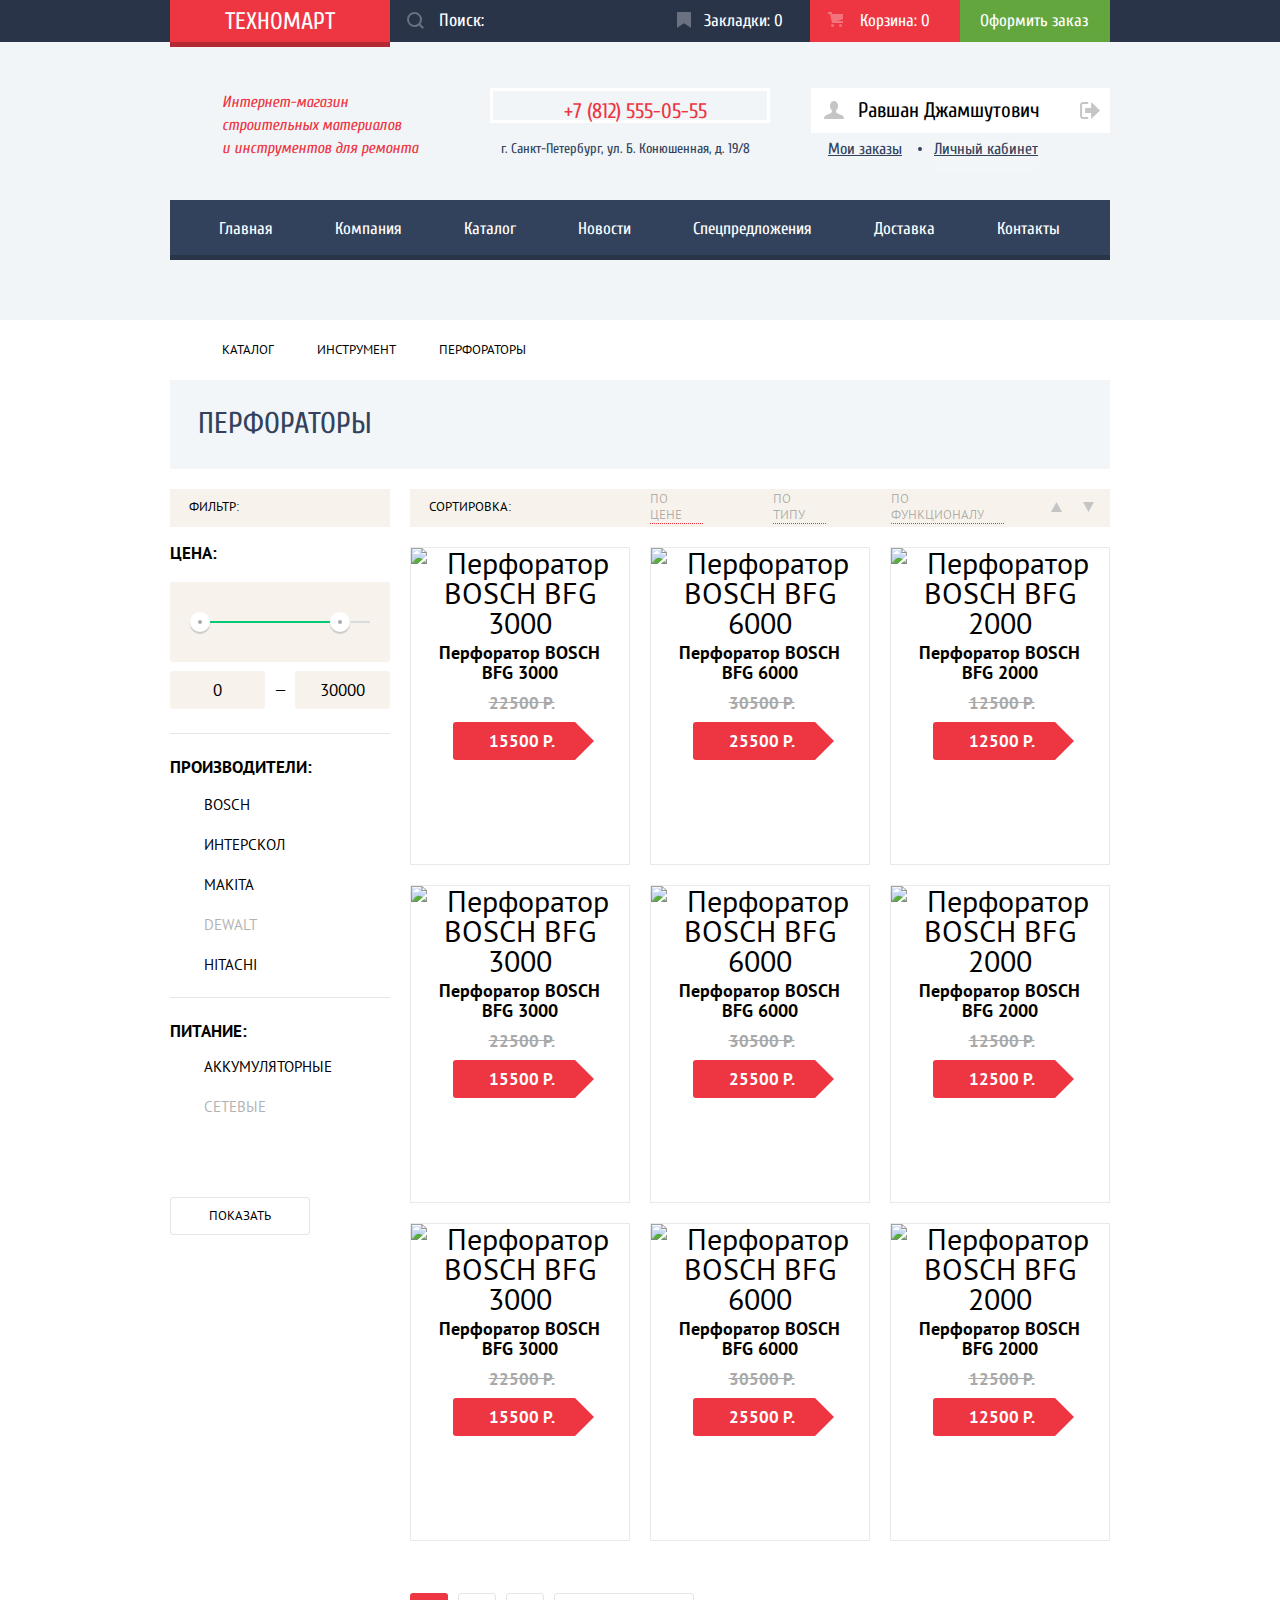
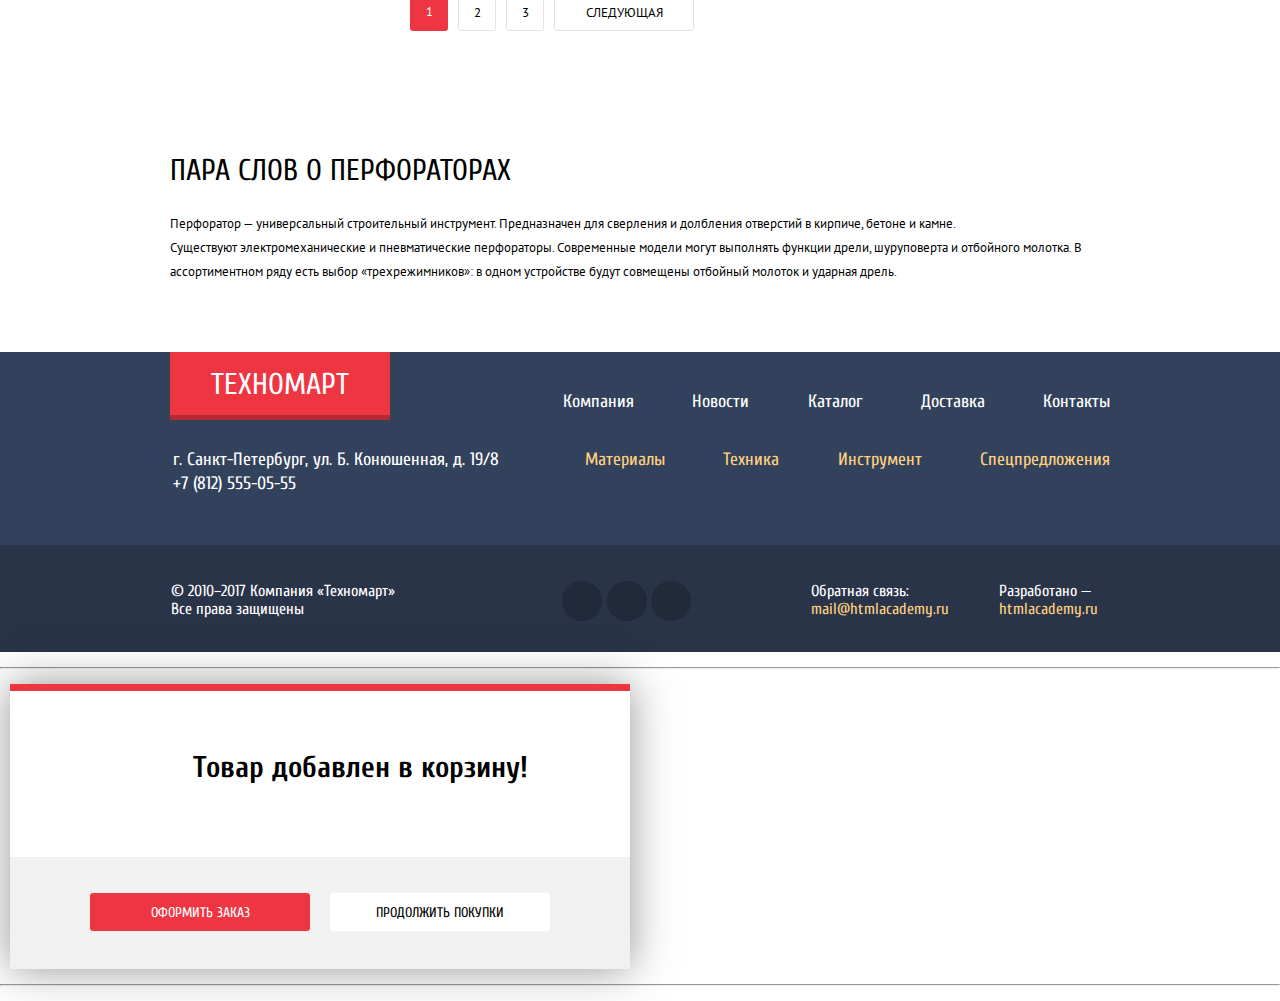
==== commit 472dc561: "full customized cataloge.html" ====
--- a/catalog.html
+++ b/catalog.html
@@ -12,9 +12,7 @@
 		<div class="header-main-top">
 			<div class="container">
 				<div class="header-main-top-wrap">
-					<div class="site-logo">
-						<a class="site-logo__btn" href="#">Техномарт</a>
-					</div>
+					<a class="site-logo" href="#">Техномарт</a>
 					
 					<form class="search-form" action="https://echo.htmlacademy.ru" method="get">
 						<label class="visually-hidden" for="search">Поиск:</label>
@@ -56,7 +54,7 @@
 							<svg class="icon user-login__icon user-login__icon--name" xmlns="http://www.w3.org/2000/svg" width="20" height="18" viewBox="0 0 20 18"><path d="M17.881 14.166c-2.144-.735-4.256-1.666-5.207-2.39-.657-.501-.77-1.618-.517-2.415 1.118-.903 1.864-2.477 1.864-4.278C14.021 2.276 12.221 0 10 0S5.979 2.276 5.979 5.083c0 1.801.746 3.374 1.863 4.277.253.798.141 1.915-.517 2.416-.95.724-3.063 1.654-5.207 2.39S0 18 0 18h20s.025-3.099-2.119-3.834z"/></svg>
 						</a>
 						<button class="user-login__btn user-login__btn--logof">Выход
-							<svg class="icon user-login__icon user-login__icon--logoff" xmlns="http://www.w3.org/2000/svg" width="20" height="17" viewBox="0 0 20 17"><g><path d="M21 8.5L12.125 0v6h-6v5h6v6z"/><path d="M3.106 13.952V3.048c.018-.376.171-1.057 1.01-1.057h5.027V0H4.116C1.938 0 1.112 1.81 1.087 3.027v10.946C1.112 15.189 1.938 17 4.116 17h5.027v-1.99H4.116c-.839 0-.992-.683-1.01-1.058z"/></g></svg>
+							<svg class="icon user-login__icon user-login__icon--logoff" xmlns="http://www.w3.org/2000/svg" width="21" height="17" viewBox="0 0 21 17"><g><path d="M21 8.5L12.125 0v6h-6v5h6v6z"/><path d="M3.106 13.952V3.048c.018-.376.171-1.057 1.01-1.057h5.027V0H4.116C1.938 0 1.112 1.81 1.087 3.027v10.946C1.112 15.189 1.938 17 4.116 17h5.027v-1.99H4.116c-.839 0-.992-.683-1.01-1.058z"/></g></svg>
 						</button>
 					</div>
 					<a class="user-login__btn user-login__btn--orders" href="#">Мои заказы</a>
@@ -81,8 +79,8 @@
 	<main class="main-container">
 		<div class="container">
 			<ul class="breadcrumbs-list">
-				<li><a class="breadcrumbs-list__item" href="index.html">Главная</a></li>
-				<li><a class="breadcrumbs-list__item" href="catalog.html">Каталог</a></li>		
+				<li><a class="breadcrumbs-list__item breadcrumbs-list__item--main" href="index.html">Главная</a></li>
+				<li><a class="breadcrumbs-list__item" href="#">Каталог</a></li>		
 				<li><a class="breadcrumbs-list__item" href="#">Инструмент</a></li>
 				<li><a class="breadcrumbs-list__item breadcrumbs-list__item--current">Перфораторы</a></li>
 			</ul>
@@ -97,16 +95,18 @@
 							<fieldset class="filter-price">
 								<legend class="filter-price__title">Цена:</legend>
 								<div class="range-controls">
-									<div class="range-controls__scale">-------</div>
+									<div class="range-controls__bar">
+										<div class="range-controls__scale"></div>
+									</div>
 									<div class="range-controls__toggle range-controls__toggle--min"></div>
 									<div class="range-controls__toggle range-controls__toggle--max"></div>
 								</div>
 								<div class="price-controls">
 									<label class="visually-hidden" for="i_min">Минимум</label>                    
 									<input class="price-controls__min" id="i_min" name="min" type="text" value="0">
-									<div class="price-controls__separator">-</div>
+									<div class="price-controls__separator">—</div>
 									<label class="visually-hidden" for="i_mах">Максимум</label>  
-									<input class="price-controls__max" id="i_mах" name="max" type="text" value="3000">
+									<input class="price-controls__max" id="i_mах" name="max" type="text" value="30000">
 								</div>	
 							</fieldset>
 							
@@ -137,7 +137,7 @@
 									<li class="manufacturers-list__item">
 										<input class="visually-hidden filter-input 
 											filter-input--checkbox" type="checkbox" name="manufacturer" 
-											value="4" id="dewalt">
+											value="4" id="dewalt" disabled>
 										<label for="dewalt">Dewalt</label>
 									</li>
 		         
@@ -163,7 +163,7 @@
 									<li class="power-list__item">
 										<input class="visually-hidden filter-input
 											filter-input--radio" type="radio" name="power-group" 
-											value="2" id="con">
+											value="2" id="con" disabled>
 										<label for="con">Сетевые</label>							
 									</li>
 								</ul>
@@ -179,8 +179,12 @@
 							<li class="sorting-list__item sorting-list__item--active">По цене</li>
 							<li class="sorting-list__item">По типу</li>
 							<li class="sorting-list__item">По функционалу</li>
-							<li class="sorting-list__item sorting-list__item--up">По возрастанию</li>
-							<li class="sorting-list__item sorting-list__item--down">По убыванию</li>
+							<li class="sorting-list__item sorting-list__item--up">По возрастанию
+								<svg class="icon-up" xmlns="http://www.w3.org/2000/svg" width="11" height="10" viewBox="0 0 11 10"><path d="M5.5 0L0 10h11z"/></svg>
+							</li>
+							<li class="sorting-list__item sorting-list__item--down">По убыванию
+								<svg class="icon-down" xmlns="http://www.w3.org/2000/svg" width="11" height="10" viewBox="0 0 11 10"><path d="M5.5 10L0 0h11"/></svg>
+							</li>
 						</ul>
 					</section>
 					
@@ -195,6 +199,12 @@
 									<span class="product__discount">22500 Р.</span>
 									<span class="product__cost">15500 Р.</span>
 								</p>
+								<div class="hover-product">
+									<button class="hover-product__buy">Купить
+										<svg class="hover-product__icon" xmlns="http://www.w3.org/2000/svg" width="15" height="15" viewBox="0 0 15 15"><circle fill="#ffffff" cx="4.5" cy="13.5" r="1.5"/><circle fill="#ffffff" cx="12.5" cy="13.5" r="1.5"/><path fill="#ffffff" d="M15 2H4.07l-.422-2H0v2h2.031l1.985 9H15V9H9.441L15 6.951z"/></svg>
+									</button>
+									<button class="hover-product__bookmark">В закладки</button>
+								</div>
 							</li>
 							
 							<li class="product">
@@ -205,9 +215,15 @@
 									<span class="product__discount">30500 Р.</span>
 									<span class="product__cost">25500 Р.</span>
 								</p>
-							</li>
-							
-							<li class="product">
+								<div class="hover-product">
+									<button class="hover-product__buy">Купить
+										<svg class="hover-product__icon" xmlns="http://www.w3.org/2000/svg" width="15" height="15" viewBox="0 0 15 15"><circle fill="#ffffff" cx="4.5" cy="13.5" r="1.5"/><circle fill="#ffffff" cx="12.5" cy="13.5" r="1.5"/><path fill="#ffffff" d="M15 2H4.07l-.422-2H0v2h2.031l1.985 9H15V9H9.441L15 6.951z"/></svg>
+									</button>
+									<button class="hover-product__bookmark">В закладки</button>
+								</div>
+							</li>
+							
+							<li class="product flag-new">
 								<img class="product__image" src="img/product-4.jpg" width="218" height="170" 
 										alt="Перфоратор BOSCH BFG 2000">
 								<h3 class="product__title">Перфоратор BOSCH BFG 2000</h3>
@@ -215,6 +231,12 @@
 									<span class="product__discount product__discount--false">12500 Р.</span>
 									<span class="product__cost">12500 Р.</span>
 								</p>
+								<div class="hover-product">
+									<button class="hover-product__buy">Купить
+										<svg class="hover-product__icon" xmlns="http://www.w3.org/2000/svg" width="15" height="15" viewBox="0 0 15 15"><circle fill="#ffffff" cx="4.5" cy="13.5" r="1.5"/><circle fill="#ffffff" cx="12.5" cy="13.5" r="1.5"/><path fill="#ffffff" d="M15 2H4.07l-.422-2H0v2h2.031l1.985 9H15V9H9.441L15 6.951z"/></svg>
+									</button>
+									<button class="hover-product__bookmark">В закладки</button>
+								</div>
 							</li>
 							
 							<li class="product">
@@ -225,9 +247,15 @@
 									<span class="product__discount">22500 Р.</span>
 									<span class="product__cost">15500 Р.</span>
 								</p>
-							</li>
-							
-							<li class="product">
+								<div class="hover-product">
+									<button class="hover-product__buy">Купить
+										<svg class="hover-product__icon" xmlns="http://www.w3.org/2000/svg" width="15" height="15" viewBox="0 0 15 15"><circle fill="#ffffff" cx="4.5" cy="13.5" r="1.5"/><circle fill="#ffffff" cx="12.5" cy="13.5" r="1.5"/><path fill="#ffffff" d="M15 2H4.07l-.422-2H0v2h2.031l1.985 9H15V9H9.441L15 6.951z"/></svg>
+									</button>
+									<button class="hover-product__bookmark">В закладки</button>
+								</div>
+							</li>
+							
+							<li class="product flag-new">
 								<img class="product__image" src="img/product-3.jpg" width="218" height="170" 
 										alt="Перфоратор BOSCH BFG 6000">
 								<h3 class="product__title">Перфоратор BOSCH BFG 6000</h3>
@@ -235,6 +263,12 @@
 									<span class="product__discount">30500 Р.</span>
 									<span class="product__cost">25500 Р.</span>
 								</p>
+								<div class="hover-product">
+									<button class="hover-product__buy">Купить
+										<svg class="hover-product__icon" xmlns="http://www.w3.org/2000/svg" width="15" height="15" viewBox="0 0 15 15"><circle fill="#ffffff" cx="4.5" cy="13.5" r="1.5"/><circle fill="#ffffff" cx="12.5" cy="13.5" r="1.5"/><path fill="#ffffff" d="M15 2H4.07l-.422-2H0v2h2.031l1.985 9H15V9H9.441L15 6.951z"/></svg>
+									</button>
+									<button class="hover-product__bookmark">В закладки</button>
+								</div>
 							</li>
 							
 							<li class="product">
@@ -245,9 +279,15 @@
 									<span class="product__discount product__discount--false">12500 Р.</span>
 									<span class="product__cost">12500 Р.</span>
 								</p>
-							</li>
-							
-							<li class="product">
+								<div class="hover-product">
+									<button class="hover-product__buy">Купить
+										<svg class="hover-product__icon" xmlns="http://www.w3.org/2000/svg" width="15" height="15" viewBox="0 0 15 15"><circle fill="#ffffff" cx="4.5" cy="13.5" r="1.5"/><circle fill="#ffffff" cx="12.5" cy="13.5" r="1.5"/><path fill="#ffffff" d="M15 2H4.07l-.422-2H0v2h2.031l1.985 9H15V9H9.441L15 6.951z"/></svg>
+									</button>
+									<button class="hover-product__bookmark">В закладки</button>
+								</div>
+							</li>
+							
+							<li class="product flag-new">
 								<img class="product__image" src="img/product-2.jpg" width="218" height="170" 
 										alt="Перфоратор BOSCH BFG 3000">
 								<h3 class="product__title">Перфоратор BOSCH BFG 3000</h3>
@@ -255,6 +295,12 @@
 									<span class="product__discount">22500 Р.</span>
 									<span class="product__cost">15500 Р.</span>
 								</p>
+								<div class="hover-product">
+									<button class="hover-product__buy">Купить
+										<svg class="hover-product__icon" xmlns="http://www.w3.org/2000/svg" width="15" height="15" viewBox="0 0 15 15"><circle fill="#ffffff" cx="4.5" cy="13.5" r="1.5"/><circle fill="#ffffff" cx="12.5" cy="13.5" r="1.5"/><path fill="#ffffff" d="M15 2H4.07l-.422-2H0v2h2.031l1.985 9H15V9H9.441L15 6.951z"/></svg>
+									</button>
+									<button class="hover-product__bookmark">В закладки</button>
+								</div>
 							</li>
 							
 							<li class="product">
@@ -265,6 +311,12 @@
 									<span class="product__discount">30500 Р.</span>
 									<span class="product__cost">25500 Р.</span>
 								</p>
+								<div class="hover-product">
+									<button class="hover-product__buy">Купить
+										<svg class="hover-product__icon" xmlns="http://www.w3.org/2000/svg" width="15" height="15" viewBox="0 0 15 15"><circle fill="#ffffff" cx="4.5" cy="13.5" r="1.5"/><circle fill="#ffffff" cx="12.5" cy="13.5" r="1.5"/><path fill="#ffffff" d="M15 2H4.07l-.422-2H0v2h2.031l1.985 9H15V9H9.441L15 6.951z"/></svg>
+									</button>
+									<button class="hover-product__bookmark">В закладки</button>
+								</div>
 							</li>
 							
 							<li class="product">
@@ -275,6 +327,12 @@
 									<span class="product__discount product__discount--false">12500 Р.</span>
 									<span class="product__cost">12500 Р.</span>
 								</p>
+								<div class="hover-product">
+									<button class="hover-product__buy">Купить
+										<svg class="hover-product__icon" xmlns="http://www.w3.org/2000/svg" width="15" height="15" viewBox="0 0 15 15"><circle fill="#ffffff" cx="4.5" cy="13.5" r="1.5"/><circle fill="#ffffff" cx="12.5" cy="13.5" r="1.5"/><path fill="#ffffff" d="M15 2H4.07l-.422-2H0v2h2.031l1.985 9H15V9H9.441L15 6.951z"/></svg>
+									</button>
+									<button class="hover-product__bookmark">В закладки</button>
+								</div>
 							</li>
 						</ul>
 					</section>
@@ -283,7 +341,7 @@
 						<li><a class="pagination-list__item pagination-list__item--current">1</a></li>
 						<li><a class="pagination-list__item" href="#">2</a></li>
 						<li><a class="pagination-list__item" href="#">3</a></li>
-						<li><a class="pagination-list__item" href="#">Следующая</a></li>
+						<li><a class="pagination-list__item pagination-list__item--last" href="#">Следующая</a></li>
 					</ul>
 				</div>
 			</div>
@@ -292,8 +350,8 @@
 		<div class="container">
 			<section class="about-perforators">
 				<h2 class="about-perforators__title">Пара слов о перфораторах</h2>
-				<p class="about-perforators__description">Перфоратор — универсальный строительный инструмент. 
-					Предназначен для сверления и долбления отверстий в кирпиче, бетоне и камне. 
+				<p class="about-perforators__description">Перфоратор — универсальный строительный инструмент. Предназначен для сверления и долбления отверстий в кирпиче, бетоне и камне. </p>
+				<p class="about-perforators__description">
 					Существуют электромеханические и пневматические перфораторы. Современные модели могут 
 					выполнять функции дрели, шуруповерта и отбойного молотка. В ассортиментном ряду есть 
 					выбор «трехрежимников»: в одном устройстве будут совмещены отбойный молоток и ударная дрель.</p>
@@ -304,9 +362,7 @@
 	<footer class="footer-main">
 		<div class="container">
 			<div class="footer-main-top">
-				<div class="site-logo">
-					<a class="site-logo__btn site-logo__btn--footer" href="#">Техномарт</a>
-				</div>
+				<a class="site-logo site-logo--footer" href="#">Техномарт</a>
 				<ul class="footer-menu-upper">
 					<li><a class="footer-menu-upper__item" href="#">Компания</a></li>
 					<li><a class="footer-menu-upper__item" href="#">Новости</a></li>
@@ -352,9 +408,11 @@
 	<!--Modals--> <hr>
 	<section class="modal modal-add">
 		<h2 class="modal-add__title">Товар добавлен в корзину!</h2>
-		<div class="modal-container">
-			<a class="red-btn modal-add__btn modal-add__btn--order" href="#">Оформить заказ</a>
-			<button class="modal-add__btn modal-add__btn--continue">Продолжить покупки</button>
+		<div class="modal-add-bottom">
+			<div class="modal-container">
+				<a class="red-btn modal-add__btn modal-add__btn--order" href="#">Оформить заказ</a>
+				<button class="red-btn modal-add__btn modal-add__btn--continue">Продолжить покупки</button>
+			</div>
 		</div>
 		<button class="btn-close">Закрыть</button>
     </section>
--- a/css/style.css
+++ b/css/style.css
@@ -22,6 +22,8 @@
 	padding: 0;
 
 	text-decoration: none;
+
+	overflow-wrap: break-word;
 }
 
 /* IE 11 visually-hidden */
@@ -89,7 +91,8 @@
 
 	background-color: #ee3643;
 	border: 0;
-	border-radius: 2px;
+	border-radius: 3px;
+	cursor: pointer;
 }
 
 .red-btn:hover {
@@ -131,12 +134,6 @@
 
 
 .site-logo {
-	width: 220px;
-}
-
-
-.site-logo .site-logo__btn {
-	display: block;
 	width: 220px;
 	min-height: 32px;
 	padding-top: 10px;
@@ -151,19 +148,19 @@
 	box-shadow: 0 5px 0 0 #b52933;
 }
 
-.site-logo .site-logo__btn:hover {
+.site-logo:hover {
 	background-color: #ca2c37;
 	box-shadow: 0 5px 0 0 #9a212a;
 }
 
-.site-logo .site-logo__btn:active {
+.site-logo:active {
 	background-color: #ba2732;
 	box-shadow: 0 5px 0 0 #8e1e26;
 }
 
-.site-logo .site-logo__btn--footer {
-	min-height: 47px;
-	padding-top: 16px;
+.site-logo--footer {
+	min-height: 45px;
+	padding-top: 18px;
 
 	font-size: 30px;
 	line-height: 30px;
@@ -199,6 +196,19 @@
 	cursor: pointer;
 }
 
+.search-form .search-form__input::-webkit-input-placeholder {
+	/* Chrome/Opera/Safari */
+	color: #ffffff;
+}
+.search-form .search-form__input::-moz-placeholder {
+	/* Firefox 19+ */
+	color: #ffffff;
+}
+.search-form .search-form__input:-ms-input-placeholder {
+	/* IE 10+ */
+	color: #ffffff;
+}
+
 .search-form .search-form__input:hover {
 	background-color: #212a3a;
 }
@@ -224,19 +234,6 @@
 	bottom: 13px;
 }
 
-::-webkit-input-placeholder {
-	/* Chrome/Opera/Safari */
-	color: #ffffff;
-}
-::-moz-placeholder {
-	/* Firefox 19+ */
-	color: #ffffff;
-}
-:-ms-input-placeholder {
-	/* IE 10+ */
-	color: #ffffff;
-}
-
 .user-tools {
 	display: flex;
 	flex-wrap: wrap;
@@ -255,9 +252,9 @@
 
 .user-tools .user-tools__item {
 	display: block;
-	height: 18px;
-	padding-top: 13px;
-	padding-bottom: 11px;
+	min-height: 18px;
+	padding-top: 12px;
+	padding-bottom: 12px;
 
 	font-size: 17px;
 	line-height: 18px;
@@ -380,7 +377,7 @@
 	content: "";
 	position: absolute;
 	top: 10px;
-	left: 13px;
+	left: 12px;
 
 	width: 18px;
 	height: 19px;
@@ -412,10 +409,10 @@
 	position: relative;
 
 	display: inline-block;
-	min-height: 31px;
-	margin: 0;
-	padding: 0;
-	padding-top: 14px;
+	min-height: 32px;
+	margin: 0;
+	padding: 0;
+	padding-top: 13px;
 
 	font-size: 16px;
 	line-height: 18px;
@@ -524,7 +521,7 @@
 .user-login .user-login__profile {
 	width: 299px;
 	min-height: 45px;
-	margin-bottom: 8px;
+	margin-bottom: 7px;
 	margin-left: 1px;
 
 	font-size: 0;
@@ -546,7 +543,7 @@
 }
 
 .user-login .user-login__icon--logoff {
-	left: 10px;
+	left: 9px;
 }
 
 .user-login .user-login__icon--name {
@@ -573,6 +570,7 @@
 
 .main-menu-list li {
 	display: inline-block;
+	max-width: 904px;
 	margin: 0;
 	padding: 0;
 
@@ -581,8 +579,8 @@
 
 .main-menu-list .main-menu-list__item {
 	display: block;
-	min-height: 37px;
-	padding-top: 18px;
+	min-height: 36px;
+	padding-top: 19px;
 	padding-right: 31px;
 	padding-left: 31px;
 
@@ -611,33 +609,62 @@
 	margin-bottom: 53px;
 }
 
+.promo .flag-new::before {
+	top: 0;
+	right: 0;
+}
+
 .promo-wrap-top {
 	display: flex;
 	justify-content: space-between;
-	width: 940px;
-	min-height: 123px;
 	margin-bottom: 20px;
 }
 
 .promo-item {
+	position: relative;
+
 	width: 300px;
 	min-height: 123px;
 }
 
+.promo-item::after {
+	content: "";
+	position: absolute;
+
+	background-repeat: no-repeat;
+	background-position: center;
+}
+
 .promo-item .promo-item__title {
+	margin: 0;
+	padding: 0;
+	padding-top: 21px;
+	padding-left: 23px;
+
 	font-weight: bold;
 	font-size: 24px;
 	line-height: 30px;
 	color: #ffffff;
+
+	overflow-wrap: break-word;
 }
 
 .promo-item .promo-item__btn {
+	display: block;
+	width: 135px;
+	min-height: 27px;
+	margin-top: 12px;
+	margin-left: 25px;
+	padding-top: 11px;
+
 	font-size: 14px;
 	line-height: 18px;
+	text-align: center;
 	color: #ffffff;
 	text-transform: uppercase;
 
 	background-color: rgba(0,0,0, 0.1);
+	border-radius: 3px;
 }
 
 .promo-item .promo-item__btn:hover {
@@ -648,32 +675,86 @@
 	background-color: rgba(0,0,0, 0.3);
 }
 
+.promo-item .promo-item__btn--right {
+	margin-left: 23px;
+}
+
 .promo-item--materials {
 	background-color: #ffbf47;
 }
 
+.promo-item--materials::after {
+	top: 31px;
+	right: 43px;
+
+	width: 44px;
+	height: 65px;
+
+	background-image: url("../img/icon-1.svg");
+}
+
 .promo-item--tools {
 	background-color: #3bbce3;
 }
 
+.promo-item--tools::after {
+	top: 33px;
+	right: 27px;
+
+	width: 75px;
+	height: 61px;
+
+	background-image: url("../img/icon-2.svg");
+}
+
 .promo-item--technique {
 	background-color: #dc91d8;
 }
 
+.promo-item--technique::after {
+	top: 31px;
+	right: 31px;
+
+	width: 78px;
+	height: 62px;
+
+	background-image: url("../img/icon-3.svg");
+}
+
 .promo-item--discount {
 	background-color: #8ed78f;
 }
 
+.promo-item--discount::after {
+	top: 26px;
+	right: 45px;
+
+	width: 59px;
+	height: 72px;
+
+	background-image: url("../img/icon-4.svg");
+}
+
 .promo-item--shipping {
 	background-color: #ffc047;
 }
 
+.promo-item--shipping::after {
+	top: 32px;
+	right: 31px;
+
+	width: 78px;
+	height: 63px;
+
+	background-image: url("../img/icon-5.svg");
+}
+
 
 .promo-wrap-bottom {
 	display: flex;
 	justify-content: space-between;
 	width: 940px;
-	min-height: 266px;
+	height: 266px;
 }
 
 .promo-wrap-bottom .promo-wrap-bottom__right {
@@ -681,25 +762,69 @@
 	flex-direction: column;
 	justify-content: space-between;
 	width: 300px;
-	min-height: 266px;
+	height: 266px;
 }
 
 .promo-slider-wrap {
+	position: relative;
+
 	width: 620px;
-	min-height: 266px;
+	height: 266px;
+
+	background-color: #000000;
+}
+
+.promo-slider-controls {
+	position: absolute;
+	bottom: 36px;
+	left: 50%;
+	z-index: 10;
+
+	width: 40px;
+	min-height: 10px;
+	margin: 0;
+	margin-left: -20px;
+	padding: 0;
+
+	font-size: 0;
+	line-height: 0;
+	text-align: center;
+}
+
+.controls {
+	display: inline-block;
+	width: 6px;
+	height: 6px;
+	margin: 0;
+	padding: 0;
+
+	font-size: 0;
+
+	background-color: #ffffff;
+	border: 2px solid #ffffff;
+	border-radius: 50% 50%;
+	cursor: pointer;
+}
+
+.promo-slider-controls .controls:first-of-type {
+	margin-right: 10px;
+}
+
+.promo-point-left,
+.promo-point-right {
+	display: none;
+}
+
+
+.promo-slide {
+	position: absolute;
 
 	color: #ffffff;
-
-	background-color: #000000;
-}
-
-.promo-slide {
-	position: relative;
 }
 
 .promo-slide .promo-slide__title {
 	position: absolute;
-	top: 22px;
+	top: 19px;
 	left: 24px;
 
 	margin: 0;
@@ -711,8 +836,8 @@
 }
 .promo-slide .promo-slide__description {
 	position: absolute;
-	top: 63px;
-	left: 24px;
+	top: 61px;
+	left: 25px;
 
 	margin: 0;
 	padding: 0;
@@ -722,10 +847,59 @@
 	font-family: "PT Sans", "Times New Roman", sans-serif;
 }
 
-
-
-.promo-slides .slider-btn {
+.promo-slides {
+}
+
+.promo-point-left:checked ~ .promo-slider-controls .controls-1,
+.promo-point-right:checked ~ .promo-slider-controls .controls-2 {
+	background-color: #ee3643;
+}
+
+.promo-point-left:checked ~ .promo-slides .promo-slide--pp1,
+.promo-point-right:checked ~ .promo-slides .promo-slide--pp2 {
+	z-index: 5;
+}
+
+.promo-slider-wrap .promo-slider-wrap__red-btn {
+	position: absolute;
+	bottom: 22px;
+	left: 25px;
+	z-index: 10;
+
+	width: 192px;
+	padding-left: 3px;
+}
+
+.slider-btn {
+	position: absolute;
+	bottom: 112px;
+	z-index: 10;
+
+	display: block;
+	width: 22px;
+	height: 40px;
+	margin: 0;
+	padding: 0;
+
 	font-size: 0;
+
+	background-color: transparent;
+	background-repeat: no-repeat;
+	background-position: center;
+	border: 0 none;
+	cursor: pointer;
+}
+
+.slider-btn--prev {
+	left: 25px;
+
+	background-image: url("../img/icon-left.svg");
+}
+
+.slider-btn--next {
+	right: 20px;
+
+	background-image: url("../img/icon-right.svg");
 }
 
 .popular-products {
@@ -753,7 +927,9 @@
 	width: 400px;
 	min-height: 38px;
 	margin: 0;
+	margin-top: 30px;
 	margin-right: auto;
+	margin-left: 28px;
 	padding: 0;
 
 	font-weight: normal;
@@ -761,6 +937,14 @@
 	line-height: 30px;
 	color: #32425c;
 	text-transform: uppercase;
+
+	overflow-wrap: break-word;
+}
+
+.popular-manufacturers .popular-manufacturers__title {
+	margin-left: 24px;
+
+	overflow-wrap: break-word;
 }
 
 .popular-products .popular-products__red-btn,
@@ -779,42 +963,81 @@
 
 .products {
 	display: flex;
+	flex-wrap: wrap;
 	justify-content: space-between;
-	width: 940px;
-	min-height: 318px;
 	margin: 0;
 	padding: 0;
 }
 
 .product {
+	position: relative;
+
 	width: 218px;
 	min-height: 316px;
 
 	font-family: "PT Sans", "Times New Roman", sans-serif;
+	text-align: center;
 	color: #000000;
 
 	background-color: #ffffff;
 	border: 1px solid #eaeaea;
 }
 
+.product:hover,
+.manufacturer:hover {
+	border: 1px solid #ffffff;
+	box-shadow: 0 10px 20px 0 rgba(41,52,73, 0.5),
+	0 0 5px 0 rgba(41,52,73, 0.5);
+}
+.product:hover .hover-product {
+	z-index: 4;
+}
+
+.flag-new::before {
+	content: "";
+	position: absolute;
+	top: -1px;
+	right: -1px;
+	z-index: 5;
+
+	width: 60px;
+	height: 59px;
+
+	background-image: url("../img/new-flag.png");
+	background-repeat: no-repeat;
+	background-position: center;
+}
+
 .product .product__title {
-	margin: 0;
-	padding: 0;
+	width: 165px;
+	margin: 0;
+	margin-bottom: 11px;
+	padding: 0;
+	padding-top: 5px;
+	padding-left: 26px;
 
 	font-weight: bold;
 	font-size: 18px;
 	line-height: 20px;
+
+	overflow-wrap: break-word;
 }
 
 .product .product__price {
 	margin: 0;
 	padding: 0;
 
+	font-weight: bold;
 	font-size: 17px;
 	line-height: 18px;
 }
 
 .product .product__discount {
+	display: block;
+	min-height: 18px;
+	margin-bottom: 10px;
+	margin-left: 3px;
+
 	color: #a9a9a9;
 	text-decoration: line-through;
 }
@@ -823,12 +1046,18 @@
 	position: relative;
 
 	display: block;
-	width: 122px;
-	min-height: 38px;
-
+	width: 86px;
+	min-height: 28px;
+	margin-left: 42px;
+	padding-top: 10px;
+	padding-left: 36px;
+
+	text-align: left;
 	color: #ffffff;
 
 	background-color: #ee3643;
+	border-top-left-radius: 3px;
+	border-bottom-left-radius: 3px;
 }
 
 /*!-- Decoration -> */
@@ -836,6 +1065,7 @@
 .product .product__cost::after {
 	content: "";
 	position: absolute;
+	top: 0;
 	right: -38px;
 
 	border: 19px solid transparent;
@@ -850,7 +1080,7 @@
 	justify-content: space-between;
 	align-content: space-between;
 	width: 940px;
-	min-height: 310px;
+	height: 310px;
 	margin: 0;
 	padding: 0;
 }
@@ -865,10 +1095,15 @@
 .manufacturer {
 	display: flex;
 	width: 218px;
-	min-height: 143px;
+	height: 143px;
 
 	border: 1px solid #ebebeb;
 }
+
+.manufacturer:active {
+	opacity: 0.3;
+}
+
 
 .manufacturer img {
 	margin: auto;
@@ -877,33 +1112,51 @@
 .services-wrap {
 	width: inherit;
 	min-height: 522px;
-	margin-bottom: 80px;
+	margin-bottom: 82px;
 
 	background-color: #f4f8f9;
 }
 
 .services {
-	width: 940px;
-	min-height: 522px;
+	position: relative;
+
+	min-height: 454px;
+	padding-top: 68px;
+}
+
+.services::after {
+	content: "";
+	position: absolute;
+	bottom: 56px;
+	left: 230px;
+
+	width: 10px;
+	height: 272px;
+
+	background-image: url("../img/serv-menu.png");
+	background-repeat: no-repeat;
+	background-position: center;
 }
 
 .services .services__title {
 	width: 400px;
-	min-height: 108px;
-	margin: 0;
+	margin: 0;
+	margin-bottom: 29px;
 	padding: 0;
 
 	font-weight: normal;
 	font-size: 30px;
 	line-height: 24px;
 	text-transform: uppercase;
+
+	overflow-wrap: break-word;
 }
 
 .services .services__description {
 	width: 400px;
 	min-height: 70px;
 	margin: 0;
-	margin-bottom: 60px;
+	margin-bottom: 47px;
 	padding: 0;
 
 	font-size: 13px;
@@ -912,107 +1165,233 @@
 }
 
 .service-slider-wrap {
-	min-height: 284px;
-
-	background-color: #000000;
-}
-
-.service-slides .service-slide__title {
+	display: flex;
+	justify-content: space-between;
+	height: 284px;
+}
+
+.service-point-1,
+.service-point-2,
+.service-point-3 {
+	display: none;
+}
+
+.service-slider-controls {
+	width: 240px;
+}
+
+.service-slider-controls {
+	display: flex;
+	flex-direction: column;
+	margin: 0;
+	padding: 0;
+
+	list-style: none;
+}
+
+.service-slider-control {
+	margin: 0;
+	padding: 0;
+}
+
+.service-slider-control:nth-of-type(2) {
+	border-top: 1px solid #4d637b;
+	border-bottom: 1px solid #4d637b;
+}
+
+.service-slider__btn {
+	display: block;
+	min-height: 47px;
+	margin: 0;
+	padding: 0;
+	padding-top: 13px;
+	padding-left: 22px;
+
+	font-weight: bold;
+	font-size: 21px;
+	line-height: 30px;
+	color: #ffffff;
+
+	background-color: #32425c;
+	cursor: pointer;
+}
+
+.service-slider__btn:hover {
+	background-color: #293449;
+}
+
+.service-slides {
+	position: relative;
+
+	width: 620px;
+	height: 284px;
+}
+
+.service-slide {
+	position: absolute;
+	z-index: -1;
+
+	width: 620px;
+	height: 284px;
+}
+
+.service-slide .service-slide__title {
+	position: relative;
+	z-index: 3;
+
+	margin: 0;
+	margin-bottom: 31px;
+	padding: 0;
+	padding-top: 4px;
+
 	font-weight: normal;
 	font-size: 36px;
 	line-height: 24px;
 	color: #32425c;
 	text-transform: uppercase;
-}
-
-.service-slides .service-slide__description {
+
+	overflow-wrap: break-word;
+}
+
+.service-slide .service-slide__description {
+	position: relative;
+	z-index: 3;
+
+	margin: 0;
+	padding: 0;
+
 	font-size: 13px;
 	line-height: 24px;
-}
-
-.service-slider-controls {
-	list-style: none;
-}
-
-.service-slider-controls .service-slider__btn {
-	color: #ffffff;
-
-	background-color: #32425c;
-}
-
-.service-slider-controls .service-slider__btn:hover {
-	background-color: #293449;
-}
-
-/*!-- non a11y slider --!*/
-.service-point-1,
-.service-point-2,
-.service-point-3 {
-	display: none;
-}
-
-.service-point-1:checked ~ .service-slider__btn--1,
-.service-point-2:checked ~ .service-slider__btn--2,
-.service-point-3:checked ~ .service-slider__btn--3 {
+	font-family: "PT Sans", "New Times Roman", serif;
+}
+
+.service-slide .service-slide__description--sp1 {
+	width: 280px;
+}
+
+.service-slide .service-slide__description--sp2 {
+	width: 390px;
+}
+
+.service-slide .service-slide__description--sp3 {
+	width: 280px;
+	margin-bottom: 26px;
+}
+
+.service-slide img {
+	position: absolute;
+	right: -10px;
+	bottom: 0;
+	z-index: 2;
+}
+
+.service-slide .service-slide__red-btn {
+	position: relative;
+	z-index: 3;
+
+	width: 195px;
+}
+
+.service-point-1:checked ~ .service-slider-controls .service-slider__btn--1,
+.service-point-2:checked ~ .service-slider-controls .service-slider__btn--2,
+.service-point-3:checked ~ .service-slider-controls .service-slider__btn--3 {
 	color: #32425c;
 
 	background-color: #ffffff;
 }
 
+.service-point-1:checked ~ .service-slides .service-slide--sp1,
+.service-point-2:checked ~ .service-slides .service-slide--sp2,
+.service-point-3:checked ~ .service-slides .service-slide--sp3 {
+	z-index: 1;
+}
 
 .container-about-company {
 	display: flex;
 	justify-content: space-between;
-	width: 940px;
-	min-height: 370px;
+	min-height: 368px;
 	margin-bottom: 86px;
 }
 
 .company-technomart {
 	width: 540px;
-	min-height: 370px;
 }
 
 .company-technomart .company-technomart__title,
 .main-contacts .main-contacts__title {
 	margin: 0;
+	margin-bottom: 29px;
 	padding: 0;
 
 	font-weight: normal;
 	font-size: 30px;
 	line-height: 24px;
 	text-transform: uppercase;
+
+	overflow-wrap: break-word;
 }
 
 .company-technomart .company-technomart__description {
 	margin: 0;
-	padding: 0;
-
-	font-size: 14px;
-	line-height: 18px;
+	margin-bottom: 24px;
+	padding: 0;
+
+	font-size: 13px;
+	line-height: 24px;
+	font-family: "PT Sans", "New Times Roman", serif;
+}
+
+.company-technomart .company-technomart__description--second {
+	width: 400px;
+	margin-bottom: 21px;
 }
 
 .routes-list {
 	margin: 0;
+	margin-bottom: 36px;
+	margin-left: 36px;
 	padding: 0;
 
 	list-style: none;
+	list-style-image: url("../img/line-red.svg");
 }
 
 .routes-list .routes-list__item {
+	margin-bottom: 20px;
+
 	font-size: 18px;
 	line-height: 20px;
 }
 
+.company-technomart .company-technomart__red-btn {
+	width: 220px;
+}
 
 .main-contacts {
 	width: 300px;
-	min-height: 370px;
 }
 
 .main-contacts .main-contacts__description {
+	width: 190px;
+	margin: 0;
+	margin-bottom: 31px;
+	padding: 0;
+
 	font-size: 13px;
 	line-height: 24px;
+	font-family: "PT Sans", "New Times Roman", serif;
+}
+
+.main-contacts .main-contacts__map {
+	width: 300px;
+	height: 158px;
+	margin-bottom: 40px;
+}
+
+.main-contacts .main-contacts__red-btn {
+	width: 300px;
+
+	text-align: center;
 }
 
 .footer-main {
@@ -1034,6 +1413,7 @@
 
 .footer-menu-upper {
 	display: flex;
+	flex-wrap: wrap;
 	justify-content: space-between;
 	width: 547px;
 	margin: 0;
@@ -1048,10 +1428,11 @@
 
 .footer-menu-lower {
 	display: flex;
+	flex-wrap: wrap;
 	justify-content: space-between;
 	width: 525px;
 	margin: 0;
-	margin-top: 5px;
+	margin-top: 6px;
 	margin-left: auto;
 	padding: 0;
 
@@ -1089,7 +1470,9 @@
 }
 
 .footer-main-contacts {
-	margin: 0;
+	width: 340px;
+	margin: 0;
+	margin-right: auto;
 	padding: 0;
 	padding-top: 13px;
 	padding-left: 3px;
@@ -1126,6 +1509,7 @@
 
 .footer-social {
 	display: flex;
+	flex-wrap: wrap;
 	justify-content: space-between;
 	width: 130px;
 	margin: 0;
@@ -1205,14 +1589,17 @@
 	position: relative;
 
 	width: 940px;
-	min-height: 446px;
+	height: 446px;
 	margin-left: 10px;
 
 	background-color: #ffffff;
+	background-image: url("../img/modal-map-1.jpg");
+	background-repeat: no-repeat;
+	background-position: center;
 	box-shadow: 0 0 16px 0 rgba(47,42,43, 0.5);
 }
 
-.modal-map .modal-map__close {
+.btn-close {
 	position: absolute;
 	top: 9px;
 	right: 9px;
@@ -1229,27 +1616,37 @@
 	background-repeat: no-repeat;
 	background-position: center;
 	border: 0;
+	cursor: pointer;
 }
 
 .hover-product {
+	position: absolute;
+	top: 0;
+	left: 0;
+	z-index: -1;
+
 	box-sizing: border-box;
-	width: 220px;
+	width: 218px;
 	min-height: 170px;
-	margin-left: 10px;
-	padding-top: 45px;
+	padding-top: 44px;
+
+	text-align: left;
 
 	background-color: #ffffff;
-	border: 1px solid black;
 }
 
 .hover-product .hover-product__buy {
+	position: relative;
+
+	display: block;
 	width: 135px;
-	min-height: 35px;
+	min-height: 38px;
 	margin: 0;
 	margin: 0 auto;
-	margin-bottom: 10px;
-	margin-left: 42px;
-	padding: 0;
+	margin-bottom: 7px;
+	margin-left: 41px;
+	padding: 0;
+	padding-top: 6px;
 
 	font-size: 14px;
 	line-height: 18px;
@@ -1258,22 +1655,48 @@
 	text-transform: uppercase;
 
 	background-color: #63a63e;
-	border: 0;
+	border: 0 none;
+	border-bottom: 3px solid #367315;
+	border-radius: 3px;
+	outline: 0;
+	cursor: pointer;
+}
+
+.hover-product .hover-product__icon {
+	position: absolute;
+	top: 11px;
+	left: 12px;
+
+	width: 15px;
+	height: 15px;
+
+	opacity: 0.3;
 }
 
 .hover-product .hover-product__buy:hover {
 	background-color: #5fbb2d;
+	border-bottom: 3px solid #367315;
+}
+
+.hover-product__buy:hover .hover-product__icon {
+	opacity: 1;
 }
 
 .hover-product .hover-product__buy:active {
 	background-color: #518534;
+	border-bottom: 3px solid #518534;
+}
+
+.hover-product__buy:active .hover-product__icon {
+	opacity: 1;
 }
 
 .hover-product .hover-product__bookmark {
-	width: 138px;
-	min-height: 35px;
-	margin: 0;
-	margin-left: 42px;
+	display: block;
+	width: 135px;
+	min-height: 38px;
+	margin: 0;
+	margin-left: 41px;
 	padding: 0;
 
 	font-size: 14px;
@@ -1284,6 +1707,9 @@
 
 	background-color: #ffffff;
 	border: 3px solid #63a63e;
+	border-radius: 3px;
+	outline: 0;
+	cursor: pointer;
 }
 
 .hover-product .hover-product__bookmark:hover {
@@ -1296,6 +1722,116 @@
 	border: 3px solid rgba(0,0,0, 0.3);
 }
 
+.modal-feedback {
+	position: relative;
+
+	width: 620px;
+	height: 430px;
+	margin-left: 10px;
+
+	background-color: #ffffff;
+	border-top: 7px solid #ee3643;
+	box-shadow: 0 0 40px 0 rgba(47,42,43, 0.5);
+}
+
+.modal-feedback .modal-feedback__container {
+	width: 460px;
+	margin: 0 auto;
+	padding: 0 10px;
+}
+
+.modal-feedback .modal-feedback__top-wrap {
+	display: flex;
+	justify-content: space-between;
+	height: 75px;
+	margin-top: 37px;
+	margin-bottom: 11px;
+}
+
+.modal-feedback .modal-feedback__top-left,
+.modal-feedback .modal-feedback__top-right {
+	width: 220px;
+}
+
+.modal-feedback .modal-feedback__title {
+	display: block;
+	min-height: 18px;
+	margin: 0;
+	margin-bottom: 8px;
+	padding: 0;
+	padding-top: 9px;
+
+	font-size: 18px;
+	line-height: 18px;
+
+	overflow-wrap: break-word;
+}
+
+.modal-feedback .modal-feedback__input {
+	width: 190px;
+	min-height: 32px;
+	margin: 0;
+	padding: 0 13px;
+	padding-bottom: 2px;
+
+	font-size: 13px;
+	line-height: 18px;
+	font-family: "PT Sans", "Times New Roman", sans-serif;
+
+	border: 2px solid #dee3e4;
+}
+
+.modal-feedback .modal-feedback__input::-webkit-input-placeholder {
+	/* Chrome/Opera/Safari */
+	color: #a9a9a9;
+}
+
+.modal-feedback .modal-feedback__input::-moz-placeholder {
+	/* Firefox 19+ */
+	color: #a9a9a9;
+}
+.modal-feedback .modal-feedback__input:-ms-input-placeholder {
+	/* IE 10+ */
+	color: #a9a9a9;
+}
+
+.modal-feedback .modal-feedback__title--latter {
+	margin-bottom: 10px;
+}
+
+.modal-feedback .modal-feedback__latter {
+	display: block;
+	width: 430px;
+	min-height: 96px;
+	margin: 0;
+	margin-bottom: 74px;
+	padding: 0;
+	padding: 7px 13px;
+
+	font-size: 13px;
+	line-height: 18px;
+	font-family: "PT Sans", "Times New Roman", sans-serif;
+
+	border: 2px solid #dee3e4;
+}
+
+.modal-feedback .modal-feedback__latter::-webkit-input-placeholder {
+	/* Chrome/Opera/Safari */
+	color: #a9a9a9;
+}
+
+.modal-feedback .modal-feedback__latter::-moz-placeholder {
+	/* Firefox 19+ */
+	color: #a9a9a9;
+}
+.modal-feedback .modal-feedback__latter:-ms-input-placeholder {
+	/* IE 10+ */
+	color: #a9a9a9;
+}
+
+.modal-feedback .modal-feedback__red-btn {
+	width: 460px;
+}
 
 /*		catalog.html		*/
 
@@ -1305,35 +1841,68 @@
 
 .breadcrumbs-list {
 	display: flex;
-	justify-content: space-between;
-	width: 370px;
 	min-height: 18px;
 	margin: 0;
 	margin-bottom: 21px;
+	margin-left: -2px;
 	padding: 0;
 
 	list-style: none;
 }
 
 .breadcrumbs-list li {
+	position: relative;
+
 	margin: 0;
 	padding: 0;
 }
 
 .breadcrumbs-list .breadcrumbs-list__item {
 	display: block;
+	padding-top: 1px;
+	padding-right: 18px;
+	padding-left: 25px;
 
 	font-size: 13px;
 	line-height: 18px;
 	font-family: "PT Sans", "New Times Roman", serif;
+	color: #000000;
 	text-transform: uppercase;
 }
 
+.breadcrumbs-list .breadcrumbs-list__item--main {
+	width: 29px;
+	height: 18px;
+	padding: 0;
+
+	font-size: 0;
+
+	background-image: url("../img/icon-home.svg");
+	background-repeat: no-repeat;
+	background-position: 0 center;
+}
+
+.breadcrumbs-list li + li:before {
+	content: "";
+	position: absolute;
+	top: 3px;
+	left: 1px;
+
+	width: 6px;
+	height: 12px;
+
+	background-image: url("../img/icon-right-small.svg");
+	background-repeat: no-repeat;
+	background-position: center;
+}
+
 .main-container__title {
-	min-height: 89px;
+	min-height: 60px;
 	margin: 0;
 	margin-bottom: 20px;
 	padding: 0;
+	padding-top: 29px;
+	padding-left: 28px;
 
 	font-weight: normal;
 	font-size: 30px;
@@ -1348,7 +1917,7 @@
 .two-column-wrap {
 	display: flex;
 	justify-content: space-between;
-	min-height: 1142px;
+	height: 1142px;
 	margin-bottom: 128px;
 }
 
@@ -1363,11 +1932,17 @@
 .filters {
 }
 
+.filter-input {
+	display: none;
+}
+
 .filters-title {
-	min-height: 38px;
+	min-height: 29px;
 	margin: 0;
 	margin-bottom: 11px;
 	padding: 0;
+	padding-top: 9px;
+	padding-left: 19px;
 
 	font-weight: normal;
 	font-size: 13px;
@@ -1396,7 +1971,7 @@
 
 .filter-price,
 .filter-manufacturers {
-	margin-bottom: 16px;
+	margin-bottom: 18px;
 
 	border-bottom: 1px solid #e5e5e5;
 }
@@ -1419,50 +1994,238 @@
 	margin-bottom: 14px;
 }
 
+.filter-manufacturers .filter-manufacturers__title {
+	margin-bottom: 13px;
+}
+
+.filter-power .filter-power__title {
+	margin-bottom: 11px;
+}
+
 .range-controls {
-	min-height: 81px;
+	position: relative;
+
+	height: 41px;
 	margin-bottom: 9px;
+	padding-top: 39px;
 
 	background-color: #f7f3ec;
-}
+	border-bottom-right-radius: 3px;
+	border-bottom-left-radius: 3px;
+}
+
+.range-controls .range-controls__bar {
+	width: 180px;
+	height: 2px;
+	margin-left: 20px;
+
+	background-color: #d7dcde;
+}
+
+.range-controls .range-controls__scale {
+	width: 84%;
+	height: 2px;
+
+	background-color: #00ca74;
+}
+
+.range-controls .range-controls__toggle {
+	position: absolute;
+	top: 30px;
+
+	width: 4px;
+	height: 4px;
+
+	background-color: #ababab;
+	border: 8px solid #ffffff;
+	border-radius: 50% 50%;
+	box-shadow: 0 2px 1px 0 #cdcbc7;
+	cursor: pointer;
+}
+
+.range-controls .range-controls__toggle--min {
+	left: 20px;
+}
+
+.range-controls .range-controls__toggle--max {
+	right: 40px;
+}
+
 
 .price-controls {
 	display: flex;
 	justify-content: space-between;
-	min-height: 38px;
-	margin-bottom: 25px;
+	margin-bottom: 24px;
 }
 
 .price-controls .price-controls__min,
 .price-controls .price-controls__max {
-	width: 93px;
+	display: block;
+	width: 95px;
+	min-height: 38px;
 	margin: 0;
 	padding: 0;
 
 	font-size: 17px;
 	line-height: 18px;
 	font-family: "PT Sans", "New Times Roman", serif;
+	text-align: center;
 
 	background-color: #f7f3ec;
 	border: 0;
+	border-radius: 3px;
+}
+
+.price-controls .price-controls__separator {
+	padding-top: 9px;
+
+	font-size: 16px;
+	line-height: 18px;
+	font-family: "PT Sans", "New Times Roman", serif;
 }
 
 
 
 .manufacturers-list,
 .power-list {
+	display: flex;
+	flex-direction: column;
+	margin: 0;
+	margin-bottom: 19px;
+	padding: 0;
+
 	list-style: none;
+}
+
+.power-list {
+	margin-bottom: 77px;
 }
 
 .manufacturers-list .manufacturers-list__item,
 .power-list .power-list__item {
-	font-size: 14px;
+	position: relative;
+
+	min-height: 23px;
+	margin-bottom: 17px;
+
+	font-size: 15px;
 	line-height: 20px;
 	font-family: "PT Sans", "New Times Roman", serif;
 	text-transform: uppercase;
 }
 
+.manufacturers-list .manufacturers-list__item:last-child,
+.power-list .power-list__item:last-child {
+	margin-bottom: 0;
+}
+
+.manufacturers-list .manufacturers-list__item {
+	width: 140px;
+}
+
+.manufacturers-list .manufacturers-list__item:before {
+}
+
+.power-list .power-list__item {
+	width: 160px;
+}
+
+.manufacturers-list label {
+	display: block;
+	width: 105px;
+	min-height: 20px;
+	margin: 0;
+	padding: 0;
+	padding-left: 34px;
+
+	cursor: pointer;
+}
+
+.manufacturers-list label::before {
+	content: "";
+	position: absolute;
+	top: -1px;
+	left: 0;
+
+	width: 23px;
+	height: 23px;
+
+	background-color: transparent;
+	background-image: url("../img/checkbox-off.svg");
+	background-repeat: no-repeat;
+	background-position: center;
+}
+
+.manufacturers-list input[type=checkbox]:not(:disabled) + label:hover::before {
+	background-image: url("../img/checkbox-off-hover.svg");
+}
+
+.manufacturers-list input[type=checkbox]:not(:disabled):checked + label::before {
+	width: 27px;
+	height: 23px;
+
+	background-image: url("../img/checkbox-on.svg");
+}
+
+.manufacturers-list input[type=checkbox]:not(:disabled):checked + label:hover::before {
+	width: 27px;
+	height: 23px;
+
+	background-image: url("../img/checkbox-on-hover.svg");
+}
+
+.manufacturers-list input[type=checkbox]:disabled + label {
+	cursor: default;
+	opacity: 0.3;
+}
+
+.power-list label {
+	display: block;
+	width: 126px;
+	min-height: 20px;
+	margin: 0;
+	padding: 0;
+	padding-left: 34px;
+
+	cursor: pointer;
+}
+
+.power-list label::before {
+	content: "";
+	position: absolute;
+	top: -2px;
+	left: -1px;
+
+	width: 25px;
+	height: 25px;
+
+	background-color: transparent;
+	background-image: url("../img/radio-off.svg");
+	background-repeat: no-repeat;
+	background-position: center;
+}
+
+.power-list input[type=radio]:not(:disabled) + label:hover::before {
+	background-image: url("../img/radio-off-hover.svg");
+}
+
+.power-list input[type=radio]:not(:disabled):checked + label::before {
+	background-image: url("../img/radio-on.svg");
+}
+
+.power-list input[type=radio]:not(:disabled):checked + label:hover::before {
+	background-image: url("../img/radio-on-hover.svg");
+}
+
+.power-list input[type=radio]:disabled + label {
+	cursor: default;
+	opacity: 0.3;
+}
+
 .form-filters .form-filters__btn {
+	display: block;
+	width: 140px;
+	height: 38px;
 	margin: 0;
 	padding: 0;
 
@@ -1473,6 +2236,7 @@
 
 	background-color: #ffffff;
 	border: 1px solid #e5e5e5;
+	border-radius: 3px;
 }
 
 .form-filters .form-filters__btn:hover {
@@ -1488,16 +2252,18 @@
 	display: flex;
 	justify-content: space-between;
 	align-items: center;
-	min-height: 38px;
+	height: 36px;
 	margin-bottom: 20px;
+	padding-bottom: 2px;
 
 	background-color: #f7f3ec;
 }
 
 .sorting-title {
-	width: 35px;
-	margin: 0;
-	padding: 0;
+	width: 121px;
+	margin: 0;
+	padding: 0;
+	padding-left: 19px;
 
 	font-weight: normal;
 	font-size: 13px;
@@ -1508,7 +2274,6 @@
 
 .sorting-list {
 	display: flex;
-	justify-content: space-between;
 	align-items: center;
 	width: 460px;
 	margin: 0;
@@ -1529,9 +2294,32 @@
 	text-transform: uppercase;
 
 	border-bottom: 1px dotted #ee3643;
+	cursor: pointer;
+}
+
+.sorting-list .sorting-list__item:nth-child(1) {
+	margin-right: 70px;
+}
+
+.sorting-list .sorting-list__item:nth-child(2) {
+	margin-right: 65px;
+}
+
+.sorting-list .sorting-list__item:nth-child(3) {
+	margin-right: 47px;
+}
+
+.sorting-list .sorting-list__item:nth-child(4) {
+	margin-right: 21px;
+}
+
+.sorting-list .sorting-list__item:nth-child(5) {
+	margin-right: 16px;
 }
 
 .sorting-list .sorting-list__item:hover {
+	color: #000000;
+
 	border-bottom: 1px solid #ee3643;
 }
 
@@ -1543,12 +2331,37 @@
 
 .sorting-list .sorting-list__item--up,
 .sorting-list .sorting-list__item--down {
-	width: 9px;
-	min-height: 8px;
+	position: relative;
+
+	width: 11px;
+	height: 10px;
 
 	font-size: 0;
 
-	border: 1px solid black;
+	border-bottom: 0;
+}
+
+.sorting-list .sorting-list__item--up:hover,
+.sorting-list .sorting-list__item--down:hover {
+	border: 0;
+}
+
+.icon-up,
+.icon-down {
+	position: absolute;
+	top: 0;
+
+	fill: #c5c5c5;
+}
+
+.icon-up:hover,
+.icon-down:hover {
+	fill: #000000;
+}
+
+.icon-up:active,
+.icon-down:active {
+	fill: #ee3643;
 }
 
 .catalog-perforators .products {
@@ -1563,6 +2376,9 @@
 	padding: 0;
 }
 
+.catalog-perforators .product {
+}
+
 .pagination-list {
 	display: flex;
 	justify-content: space-between;
@@ -1575,13 +2391,21 @@
 
 .pagination-list .pagination-list__item {
 	display: block;
+	box-sizing: border-box;
+	width: 38px;
+	height: 38px;
+	padding-top: 11px;
 
 	font-weight: normal;
 	font-size: 13px;
 	line-height: 16px;
 	font-family: "PT Sans", "New Times Roman", serif;
-
+	text-align: center;
+	color: #000000;
+
+	background-color: #ffffff;
 	border: 1px solid #e5e5e5;
+	border-radius: 3px;
 }
 
 .pagination-list .pagination-list__item:hover {
@@ -1598,6 +2422,13 @@
 	color: #ffffff;
 
 	background-color: #ee3643;
+	border: 0 none;
+}
+
+.pagination-list .pagination-list__item--last {
+	width: 140px;
+
+	text-transform: uppercase;
 }
 
 .about-perforators {
@@ -1607,6 +2438,7 @@
 
 .about-perforators .about-perforators__title {
 	margin: 0;
+	margin-bottom: 29px;
 	padding: 0;
 
 	font-weight: normal;
@@ -1636,6 +2468,20 @@
 	box-shadow: 0 0 40px 0 rgba(47,42,43, 0.5);
 }
 
+.modal-add::before {
+	content: "";
+	position: absolute;
+	top: 48px;
+	left: 81px;
+
+	width: 66px;
+	height: 66px;
+
+	background-image: url("../img/form-1.svg");
+	background-repeat: no-repeat;
+	background-position: center;
+}
+
 .modal-container {
 	display: flex;
 	justify-content: space-between;
@@ -1646,16 +2492,19 @@
 .modal-add .modal-add__title {
 	width: 380px;
 	margin: 0 auto;
-	margin-top: 64px;
-	margin-bottom: 68px;
-	padding: 0;
+	margin-top: 68px;
+	margin-bottom: 80px;
+	padding: 0;
+	padding-left: 35px;
 
 	font-size: 30px;
 	line-height: 18px;
+	text-align: right;
 }
 
 .modal-add-bottom {
-	min-height: 112px;
+	min-height: 76px;
+	padding-top: 36px;
 
 	background-color: #f1f1f1;
 }
@@ -1667,21 +2516,8 @@
 	line-height: 18px;
 }
 
-.modal-add .modal-add__close {
-	position: absolute;
-	top: 9px;
-	right: 9px;
-
-	width: 21px;
-	min-height: 21px;
-	margin: 0;
-	padding: 0;
-
-	font-size: 0;
-
-	background-color: transparent;
-	background-image: url("../img/form-2.svg");
-	background-repeat: no-repeat;
-	background-position: center;
-	border: 0;
-}
+.modal-add .modal-add__btn--continue {
+	color: #000000;
+
+	background-color: #ffffff;
+}
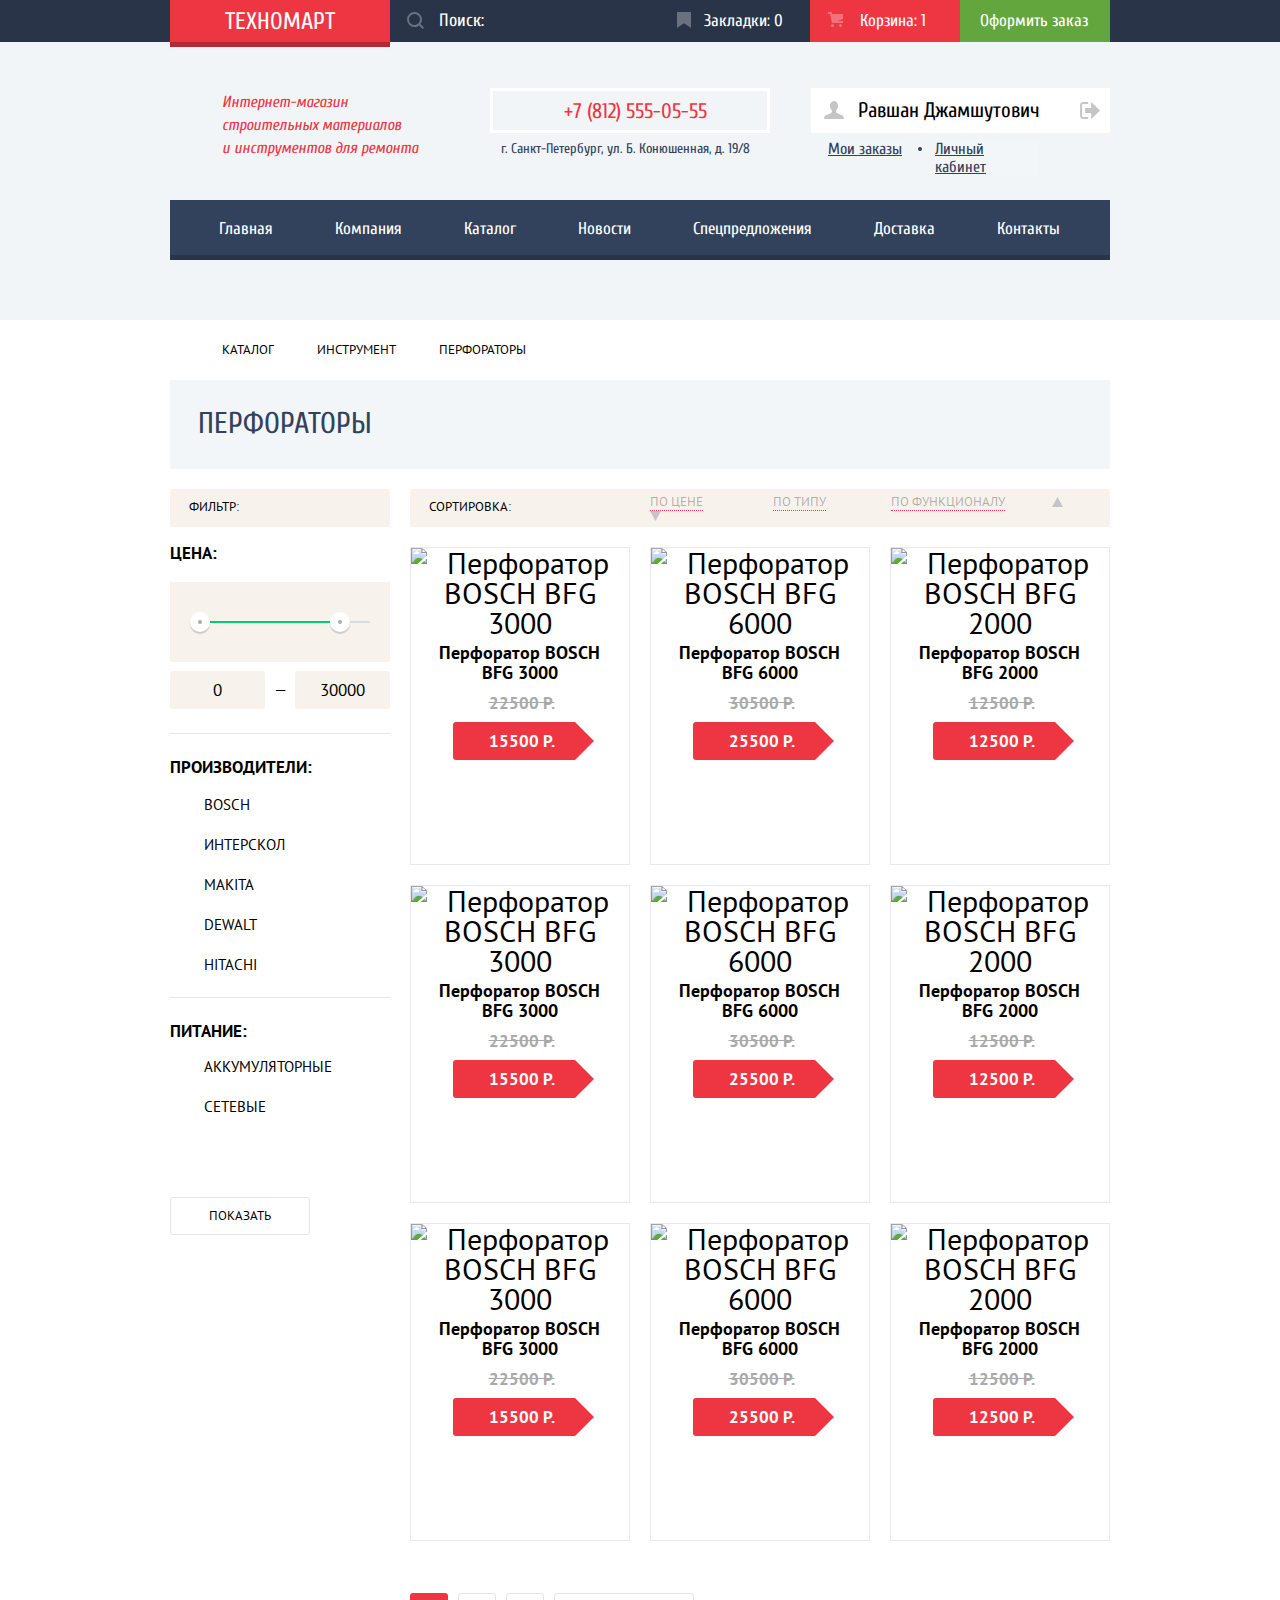
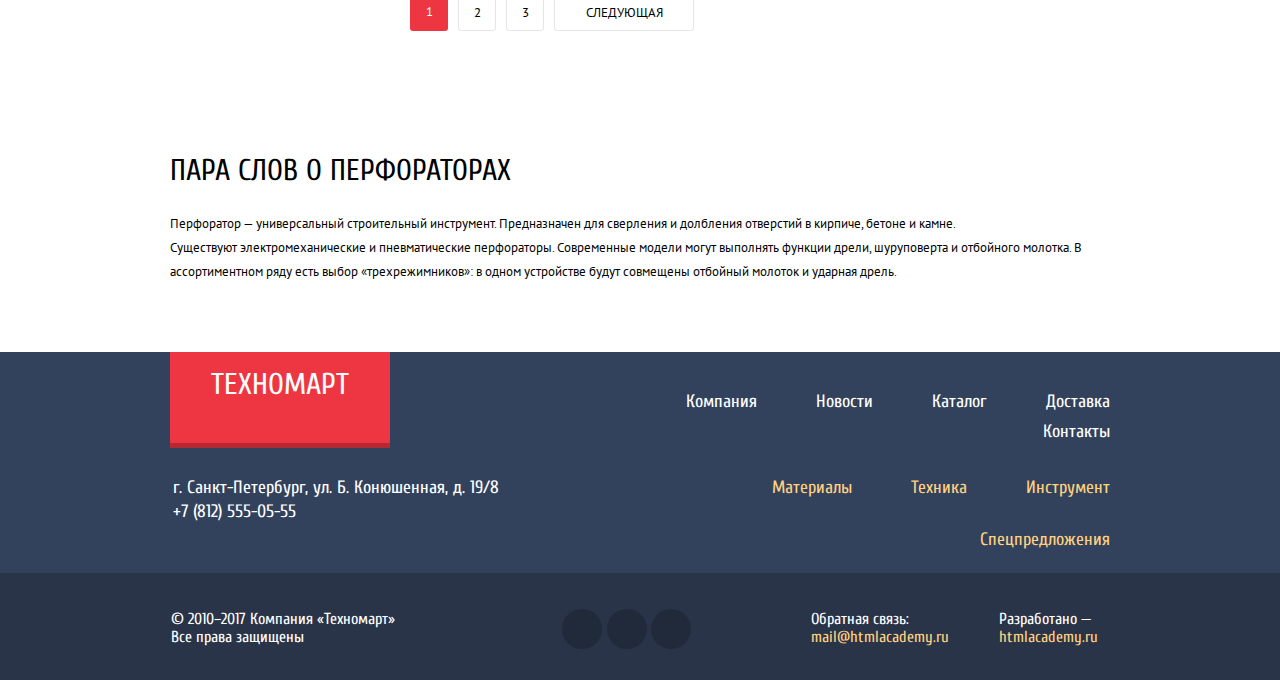
==== commit d07bcee9: "br в запрещенных местах удалены, правки по ТЗ" ====
--- a/catalog.html
+++ b/catalog.html
@@ -27,7 +27,7 @@
 							<svg class="icon user-tools__icon user-tools__icon--bookmark" xmlns="http://www.w3.org/2000/svg" width="14" height="16" viewBox="0 0 14 16"><path  d="M14 15c0 .55-.368.741-.818.426l-5.363-3.765c-.45-.315-1.187-.315-1.637 0L.818 15.426C.368 15.741 0 15.55 0 15V1c0-.55.45-1 1-1h12c.55 0 1 .45 1 1v14z"/></svg>
 						</li>
 						<li>
-							<a class="user-tools__item user-tools__item--cart user-tools__item--red" href="#">Корзина: 0</a>
+							<a class="user-tools__item user-tools__item--cart user-tools__item--red" href="#">Корзина: 1</a>
 							<svg class="icon user-tools__icon user-tools__icon--cart" xmlns="http://www.w3.org/2000/svg" width="15" height="15" viewBox="0 0 15 15"><circle fill="#ffffff" cx="4.5" cy="13.5" r="1.5"/><circle cx="12.5" cy="13.5" r="1.5"/><path fill="#ffffff" d="M15 2H4.07l-.422-2H0v2h2.031l1.985 9H15V9H9.441L15 6.951z"/></svg>
 						</li>
 						<li><a class="user-tools__item user-tools__item--checkout" href="#">Оформить заказ</a></li>
@@ -39,9 +39,9 @@
 		<div class="container">
 			<div class="header-main-middle">
 				<p class="site-description">
-					Интернет-магазин <br>
-					строительных материалов <br> 
-					и инструментов для ремонта</p>
+					Интернет-магазин 
+					строительных материалов 
+					и&nbsp;инструментов для ремонта</p>
 				
 				<p class="header-main-contacts">
 					<span class="header-main-phone">+7 (812) 555-05-55</span>
@@ -137,7 +137,7 @@
 									<li class="manufacturers-list__item">
 										<input class="visually-hidden filter-input 
 											filter-input--checkbox" type="checkbox" name="manufacturer" 
-											value="4" id="dewalt" disabled>
+											value="4" id="dewalt">
 										<label for="dewalt">Dewalt</label>
 									</li>
 		         
@@ -163,7 +163,7 @@
 									<li class="power-list__item">
 										<input class="visually-hidden filter-input
 											filter-input--radio" type="radio" name="power-group" 
-											value="2" id="con" disabled>
+											value="2" id="con">
 										<label for="con">Сетевые</label>							
 									</li>
 								</ul>
@@ -372,7 +372,7 @@
 				</ul>
 			</div>
 			<div class="footer-main-middle">
-				<p class="footer-main-contacts">г. Санкт-Петербург, ул. Б. Конюшенная, д. 19/8 <br>
+				<p class="footer-main-contacts">г. Санкт-Петербург, ул. Б. Конюшенная, д. 19/8
 					+7 (812) 555-05-55</p>
 				<ul class="footer-menu-lower">
 					<li><a class="footer-menu-lower__item" href="#">Материалы</a></li>
@@ -386,7 +386,7 @@
 		<div class="footer-main-bottom-wrap">
 			<div class="container">
 				<div class="footer-main-bottom">
-					<p class="footer-copyright-technomart">© 2010–2017 Компания «Техномарт» <br> Все права защищены</p>
+					<p class="footer-copyright-technomart">© 2010–2017 Компания «Техномарт»  Все права защищены</p>
 					<ul class="footer-social">
 						<li><a class="footer-social__btn footer-social__btn--vk" href="#">Вконтакте</a></li>
 						<li><a class="footer-social__btn footer-social__btn--fb" href="#">Фейсбук</a></li>
@@ -405,7 +405,7 @@
 		</div>
 	</footer>
 	
-	<!--Modals--> <hr>
+	<!--Modals-->
 	<section class="modal modal-add">
 		<h2 class="modal-add__title">Товар добавлен в корзину!</h2>
 		<div class="modal-add-bottom">
@@ -416,11 +416,5 @@
 		</div>
 		<button class="btn-close">Закрыть</button>
     </section>
-					<hr>
-	<div class="hover-product">
-		<button class="hover-product__buy">Купить</button>
-		<button class="hover-product__bookmark">В закладки</button>
-	</div>
-	
   </body>
 </html>--- a/css/style.css
+++ b/css/style.css
@@ -26,20 +26,34 @@
 	overflow-wrap: break-word;
 }
 
-/* IE 11 visually-hidden */
-_:-ms-fullscreen,
-:root .visually-hidden {
-	position: absolute;
-
-	width: 1px;
-	height: 1px;
-	margin: -1px;
-	padding: 0;
-	overflow: hidden;
-
-	border: 0;
-
-	clip: rect(0 0 0 0);
+img {
+	max-width: 100%;
+	height: auto;
+}
+
+.promo-slide img {
+	min-width: 620px;
+	height: 266px;
+}
+
+.product img {
+	min-width: 218px;
+	height: 170px;
+}
+
+.manufacturer img {
+	min-width: 218px;
+	height: 143px;
+}
+
+.service-slide img {
+	min-width: 630px;
+	height: 284px;
+}
+
+.main-contacts img {
+	min-width: 300px;
+	height: 158px;
 }
 
 .visually-hidden:not(:focus):not(:active) {
@@ -61,7 +75,23 @@
 	border: 0;
 
 	clip: rect(0 0 0 0);
-	clip-path: inset(100%);
+	        clip-path: inset(100%);
+
+	-webkit-clip-path: inset(100%);
+}
+
+.visually-hidden {
+	position: absolute;
+
+	width: 1px;
+	height: 1px;
+	margin: -1px;
+	padding: 0;
+	overflow: hidden;
+
+	border: 0;
+
+	clip: rect(0 0 0 0);
 }
 
 .icon {
@@ -127,6 +157,8 @@
 }
 
 .header-main-top-wrap {
+	display: -webkit-box;
+	display: -ms-flexbox;
 	display: flex;
 	width: 940px;
 	min-height: 42px;
@@ -145,17 +177,20 @@
 	text-transform: uppercase;
 
 	background-color: #ee3643;
-	box-shadow: 0 5px 0 0 #b52933;
+	-webkit-box-shadow: 0 5px 0 0 #b52933;
+	        box-shadow: 0 5px 0 0 #b52933;
 }
 
 .site-logo:hover {
 	background-color: #ca2c37;
-	box-shadow: 0 5px 0 0 #9a212a;
+	-webkit-box-shadow: 0 5px 0 0 #9a212a;
+	        box-shadow: 0 5px 0 0 #9a212a;
 }
 
 .site-logo:active {
 	background-color: #ba2732;
-	box-shadow: 0 5px 0 0 #8e1e26;
+	-webkit-box-shadow: 0 5px 0 0 #8e1e26;
+	        box-shadow: 0 5px 0 0 #8e1e26;
 }
 
 .site-logo--footer {
@@ -164,6 +199,22 @@
 
 	font-size: 30px;
 	line-height: 30px;
+}
+
+.site-logo--main {
+	cursor: default;
+}
+
+.site-logo--main:hover {
+	background-color: #ee3643;
+	-webkit-box-shadow: 0 5px 0 0 #b52933;
+	        box-shadow: 0 5px 0 0 #b52933;
+}
+
+.site-logo--main:active {
+	background-color: #ee3643;
+	-webkit-box-shadow: 0 5px 0 0 #b52933;
+	        box-shadow: 0 5px 0 0 #b52933;
 }
 
 .search-form {
@@ -235,12 +286,17 @@
 }
 
 .user-tools {
+	display: -webkit-box;
+	display: -ms-flexbox;
 	display: flex;
-	flex-wrap: wrap;
+	    flex-wrap: wrap;
+	width: 450px;
 	margin: 0;
 	padding: 0;
 
 	list-style: none;
+
+	-ms-flex-wrap: wrap;
 }
 
 .user-tools li {
@@ -331,16 +387,22 @@
 }
 
 .header-main-middle {
+	display: -webkit-box;
+	display: -ms-flexbox;
 	display: flex;
 	justify-content: space-between;
 	min-height: 158px;
+
+	-webkit-box-pack: justify;
+	-ms-flex-pack: justify;
 }
 
 .site-description {
-	width: 248px;
+	width: 200px;
 	margin: 0;
 	padding: 0;
 	padding-top: 49px;
+	padding-right: 48px;
 	padding-left: 52px;
 
 	font-size: 16px;
@@ -361,8 +423,8 @@
 
 	display: block;
 	width: 203px;
-	min-height: 18px;
-	margin-bottom: 14px;
+	min-height: 28px;
+	margin-bottom: 4px;
 	padding-top: 11px;
 	padding-left: 71px;
 
@@ -500,6 +562,7 @@
 }
 
 .user-login .user-login__btn--orders {
+	width: 75px;
 	min-height: 19px;
 	margin-right: 32px;
 }
@@ -510,11 +573,15 @@
 	bottom: 8px;
 	left: 90px;
 
+	width: 0;
+	height: 0;
+
 	border: 2px solid #32425c;
 	border-radius: 50% 50%;
 }
 
 .user-login .user-login__btn--acc {
+	width: 103px;
 	margin-right: 72px;
 }
 
@@ -605,8 +672,8 @@
 
 .promo {
 	width: 940px;
-	min-height: 409px;
-	margin-bottom: 53px;
+	min-height: 429px;
+	margin-bottom: 33px;
 }
 
 .promo .flag-new::before {
@@ -615,9 +682,13 @@
 }
 
 .promo-wrap-top {
+	display: -webkit-box;
+	display: -ms-flexbox;
 	display: flex;
-	justify-content: space-between;
-	margin-bottom: 20px;
+	    flex-wrap: wrap;
+	min-height: 143px;
+
+	-ms-flex-wrap: wrap;
 }
 
 .promo-item {
@@ -625,6 +696,15 @@
 
 	width: 300px;
 	min-height: 123px;
+}
+
+.promo-wrap-top .promo-item {
+	margin-right: 20px;
+	margin-bottom: 20px;
+}
+
+.promo-wrap-top .promo-item:nth-child(3n) {
+	margin-right: 0;
 }
 
 .promo-item::after {
@@ -751,25 +831,40 @@
 
 
 .promo-wrap-bottom {
+	display: -webkit-box;
+	display: -ms-flexbox;
 	display: flex;
-	justify-content: space-between;
+	    flex-wrap: wrap;
 	width: 940px;
-	height: 266px;
+	min-height: 286px;
+
+	-ms-flex-wrap: wrap;
 }
 
 .promo-wrap-bottom .promo-wrap-bottom__right {
+	display: -webkit-box;
+	display: -ms-flexbox;
 	display: flex;
-	flex-direction: column;
-	justify-content: space-between;
+	-ms-flex-direction: column;
+	    flex-direction: column;
 	width: 300px;
-	height: 266px;
+	min-height: 286px;
+
+	-webkit-box-direction: normal;
+	-webkit-box-orient: vertical;
+}
+
+.promo-wrap-bottom .promo-item {
+	margin-bottom: 20px;
 }
 
 .promo-slider-wrap {
 	position: relative;
 
 	width: 620px;
-	height: 266px;
+	min-height: 266px;
+	margin-right: 20px;
+	margin-bottom: 20px;
 
 	background-color: #000000;
 }
@@ -812,7 +907,6 @@
 
 .promo-point-left,
 .promo-point-right {
-	display: none;
 }
 
 
@@ -853,6 +947,12 @@
 .promo-point-left:checked ~ .promo-slider-controls .controls-1,
 .promo-point-right:checked ~ .promo-slider-controls .controls-2 {
 	background-color: #ee3643;
+}
+
+.promo-point-left:focus ~ .promo-slider-controls .controls-1,
+.promo-point-right:focus ~ .promo-slider-controls .controls-2 {
+	outline: thin dotted;
+	outline: 5px auto -webkit-focus-ring-color;
 }
 
 .promo-point-left:checked ~ .promo-slides .promo-slide--pp1,
@@ -902,18 +1002,22 @@
 	background-image: url("../img/icon-right.svg");
 }
 
+
+
 .popular-products {
 	min-height: 427px;
-	margin-bottom: 21px;
+	margin-bottom: 1px;
 }
 
 .popular-manufacturers {
 	min-height: 419px;
-	margin-bottom: 85px;
+	margin-bottom: 65px;
 }
 
 .popular-products-wrap,
 .popular-manufacturers-wrap {
+	display: -webkit-box;
+	display: -ms-flexbox;
 	display: flex;
 	width: 940px;
 	min-height: 89px;
@@ -962,11 +1066,17 @@
 }
 
 .products {
+	display: -webkit-box;
+	display: -ms-flexbox;
 	display: flex;
-	flex-wrap: wrap;
-	justify-content: space-between;
-	margin: 0;
-	padding: 0;
+	    flex-wrap: wrap;
+	justify-content: flex-start;
+	margin: 0;
+	padding: 0;
+
+	-webkit-box-pack: start;
+	-ms-flex-pack: start;
+	-ms-flex-wrap: wrap;
 }
 
 .product {
@@ -974,6 +1084,8 @@
 
 	width: 218px;
 	min-height: 316px;
+	margin-right: 20px;
+	margin-bottom: 20px;
 
 	font-family: "PT Sans", "Times New Roman", sans-serif;
 	text-align: center;
@@ -983,10 +1095,16 @@
 	border: 1px solid #eaeaea;
 }
 
+.popular-products .product:nth-child(4n) {
+	margin-right: 0;
+}
+
 .product:hover,
 .manufacturer:hover {
 	border: 1px solid #ffffff;
-	box-shadow: 0 10px 20px 0 rgba(41,52,73, 0.5),
+	-webkit-box-shadow: 0 10px 20px 0 rgba(41,52,73, 0.5),
+	0 0 5px 0 rgba(41,52,73, 0.5);
+	        box-shadow: 0 10px 20px 0 rgba(41,52,73, 0.5),
 	0 0 5px 0 rgba(41,52,73, 0.5);
 }
 .product:hover .hover-product {
@@ -1075,25 +1193,33 @@
 /* Decoration -> --!*/
 
 .manufacturers {
+	display: -webkit-box;
+	display: -ms-flexbox;
 	display: flex;
-	flex-wrap: wrap;
-	justify-content: space-between;
-	align-content: space-between;
+	    flex-wrap: wrap;
 	width: 940px;
-	height: 310px;
-	margin: 0;
-	padding: 0;
+	min-height: 330px;
+	margin: 0;
+	padding: 0;
+
+	-ms-flex-wrap: wrap;
 }
 
 .manufacturers li {
 	width: 220px;
 	min-height: 145px;
 	margin: 0;
-	padding: 0;
+	margin-right: 20px;
+	margin-bottom: 20px;
+	padding: 0;
+}
+
+.manufacturers li:nth-child(4n) {
+	margin-right: 0;
 }
 
 .manufacturer {
-	display: flex;
+	display: block;
 	width: 218px;
 	height: 143px;
 
@@ -1102,11 +1228,6 @@
 
 .manufacturer:active {
 	opacity: 0.3;
-}
-
-
-.manufacturer img {
-	margin: auto;
 }
 
 .services-wrap {
@@ -1165,15 +1286,18 @@
 }
 
 .service-slider-wrap {
+	min-height: 284px;
+}
+
+.flex-wrap-ie11fix {
+	display: -webkit-box;
+	display: -ms-flexbox;
 	display: flex;
 	justify-content: space-between;
-	height: 284px;
-}
-
-.service-point-1,
-.service-point-2,
-.service-point-3 {
-	display: none;
+	min-height: 284px;
+
+	-webkit-box-pack: justify;
+	-ms-flex-pack: justify;
 }
 
 .service-slider-controls {
@@ -1181,12 +1305,18 @@
 }
 
 .service-slider-controls {
+	display: -webkit-box;
+	display: -ms-flexbox;
 	display: flex;
-	flex-direction: column;
+	-ms-flex-direction: column;
+	    flex-direction: column;
 	margin: 0;
 	padding: 0;
 
 	list-style: none;
+
+	-webkit-box-direction: normal;
+	-webkit-box-orient: vertical;
 }
 
 .service-slider-control {
@@ -1224,7 +1354,7 @@
 	position: relative;
 
 	width: 620px;
-	height: 284px;
+	min-height: 284px;
 }
 
 .service-slide {
@@ -1232,7 +1362,7 @@
 	z-index: -1;
 
 	width: 620px;
-	height: 284px;
+	min-height: 284px;
 }
 
 .service-slide .service-slide__title {
@@ -1292,25 +1422,37 @@
 	width: 195px;
 }
 
-.service-point-1:checked ~ .service-slider-controls .service-slider__btn--1,
-.service-point-2:checked ~ .service-slider-controls .service-slider__btn--2,
-.service-point-3:checked ~ .service-slider-controls .service-slider__btn--3 {
+.service-point-1:checked ~ .flex-wrap-ie11fix .service-slider__btn--1,
+.service-point-2:checked ~ .flex-wrap-ie11fix .service-slider__btn--2,
+.service-point-3:checked ~ .flex-wrap-ie11fix .service-slider__btn--3 {
 	color: #32425c;
 
 	background-color: #ffffff;
 }
 
-.service-point-1:checked ~ .service-slides .service-slide--sp1,
-.service-point-2:checked ~ .service-slides .service-slide--sp2,
-.service-point-3:checked ~ .service-slides .service-slide--sp3 {
+.service-point-1:focus ~ .flex-wrap-ie11fix .service-slider__btn--1,
+.service-point-2:focus ~ .flex-wrap-ie11fix .service-slider__btn--2,
+.service-point-3:focus ~ .flex-wrap-ie11fix .service-slider__btn--3 {
+	outline: thin dotted;
+	outline: 5px auto -webkit-focus-ring-color;
+}
+
+.service-point-1:checked ~ .flex-wrap-ie11fix .service-slide--sp1,
+.service-point-2:checked ~ .flex-wrap-ie11fix .service-slide--sp2,
+.service-point-3:checked ~ .flex-wrap-ie11fix .service-slide--sp3 {
 	z-index: 1;
 }
 
 .container-about-company {
+	display: -webkit-box;
+	display: -ms-flexbox;
 	display: flex;
 	justify-content: space-between;
 	min-height: 368px;
 	margin-bottom: 86px;
+
+	-webkit-box-pack: justify;
+	-ms-flex-pack: justify;
 }
 
 .company-technomart {
@@ -1361,6 +1503,8 @@
 
 	font-size: 18px;
 	line-height: 20px;
+
+	overflow-wrap: break-word;
 }
 
 .company-technomart .company-technomart__red-btn {
@@ -1390,8 +1534,10 @@
 
 .main-contacts .main-contacts__red-btn {
 	width: 300px;
-
-	text-align: center;
+	min-height: 38px;
+	padding-left: 64px;
+
+	text-align: left;
 }
 
 .footer-main {
@@ -1401,21 +1547,27 @@
 }
 
 .footer-main-top {
+	display: -webkit-box;
+	display: -ms-flexbox;
 	display: flex;
 	min-height: 63px;
 	margin-bottom: 20px;
 }
 
 .footer-main-middle {
+	display: -webkit-box;
+	display: -ms-flexbox;
 	display: flex;
 	min-height: 110px;
 }
 
 .footer-menu-upper {
+	display: -webkit-box;
+	display: -ms-flexbox;
 	display: flex;
-	flex-wrap: wrap;
-	justify-content: space-between;
-	width: 547px;
+	    flex-wrap: wrap;
+	justify-content: flex-end;
+	width: 549px;
 	margin: 0;
 	margin-top: 31px;
 	margin-left: auto;
@@ -1424,12 +1576,18 @@
 	list-style: none;
 
 	background-color: #32425c;
+
+	-webkit-box-pack: end;
+	-ms-flex-pack: end;
+	-ms-flex-wrap: wrap;
 }
 
 .footer-menu-lower {
+	display: -webkit-box;
+	display: -ms-flexbox;
 	display: flex;
-	flex-wrap: wrap;
-	justify-content: space-between;
+	    flex-wrap: wrap;
+	justify-content: flex-end;
 	width: 525px;
 	margin: 0;
 	margin-top: 6px;
@@ -1439,6 +1597,10 @@
 	list-style: none;
 
 	background-color: #32425c;
+
+	-webkit-box-pack: end;
+	-ms-flex-pack: end;
+	-ms-flex-wrap: wrap;
 }
 
 .footer-menu-upper .footer-menu-upper__item,
@@ -1450,6 +1612,16 @@
 	background-color: #32425c;
 }
 
+.footer-menu-upper li,
+.footer-menu-lower li {
+	margin-left: 59px;
+}
+
+.footer-menu-upper li:nth-child(5n+1),
+.footer-menu-lower li:nth-child(4n+1) {
+	margin-left: 0;
+}
+
 .footer-menu-lower .footer-menu-lower__item {
 	color: #ffd180;
 }
@@ -1486,6 +1658,8 @@
 }
 
 .footer-main-bottom {
+	display: -webkit-box;
+	display: -ms-flexbox;
 	display: flex;
 	min-height: 71px;
 	padding-top: 36px;
@@ -1508,8 +1682,10 @@
 }
 
 .footer-social {
+	display: -webkit-box;
+	display: -ms-flexbox;
 	display: flex;
-	flex-wrap: wrap;
+	    flex-wrap: wrap;
 	justify-content: space-between;
 	width: 130px;
 	margin: 0;
@@ -1517,6 +1693,10 @@
 	padding: 0;
 
 	list-style: none;
+
+	-webkit-box-pack: justify;
+	-ms-flex-pack: justify;
+	-ms-flex-wrap: wrap;
 }
 
 .footer-social li {
@@ -1584,19 +1764,130 @@
 	text-decoration: none;
 }
 
+.hover-product {
+	position: absolute;
+	top: 0;
+	left: 0;
+	z-index: -1;
+
+	-webkit-box-sizing: border-box;
+	        box-sizing: border-box;
+	width: 218px;
+	min-height: 170px;
+	padding-top: 44px;
+
+	text-align: left;
+
+	background-color: #ffffff;
+}
+
+.hover-product .hover-product__buy {
+	position: relative;
+
+	display: block;
+	width: 135px;
+	min-height: 38px;
+	margin: 0;
+	margin: 0 auto;
+	margin-bottom: 7px;
+	margin-left: 41px;
+	padding: 0;
+	padding-top: 6px;
+
+	font-size: 14px;
+	line-height: 18px;
+	font-family: "Cuprum", "Times New Roman", sans-serif;
+	color: #ffffff;
+	text-transform: uppercase;
+
+	background-color: #63a63e;
+	border: 0 none;
+	border-bottom: 3px solid #367315;
+	border-radius: 3px;
+	outline: 0;
+	cursor: pointer;
+}
+
+.hover-product .hover-product__icon {
+	position: absolute;
+	top: 11px;
+	left: 12px;
+
+	width: 15px;
+	min-height: 15px;
+
+	opacity: 0.3;
+}
+
+.hover-product .hover-product__buy:hover {
+	background-color: #5fbb2d;
+	border-bottom: 3px solid #367315;
+}
+
+.hover-product__buy:hover .hover-product__icon {
+	opacity: 1;
+}
+
+.hover-product .hover-product__buy:active {
+	background-color: #518534;
+	border-bottom: 3px solid #518534;
+}
+
+.hover-product__buy:active .hover-product__icon {
+	opacity: 1;
+}
+
+.hover-product .hover-product__bookmark {
+	display: block;
+	width: 135px;
+	min-height: 38px;
+	margin: 0;
+	margin-left: 41px;
+	padding: 0;
+
+	font-size: 14px;
+	line-height: 17px;
+	font-family: "Cuprum", "Times New Roman", sans-serif;
+	color: #000000;
+	text-transform: uppercase;
+
+	background-color: #ffffff;
+	border: 3px solid #63a63e;
+	border-radius: 3px;
+	outline: 0;
+	cursor: pointer;
+}
+
+.hover-product .hover-product__bookmark:hover {
+	border: 3px solid #32425c;
+}
+
+.hover-product .hover-product__bookmark:active {
+	color: rgba(0,0,0, 0.3);
+
+	border: 3px solid rgba(0,0,0, 0.3);
+}
+
+.modal {
+	position: fixed;
+	top: 15%;
+	left: 50%;
+	z-index: 10;
+}
+
 
 .modal-map {
-	position: relative;
-
+	display: none;
 	width: 940px;
 	height: 446px;
-	margin-left: 10px;
+	margin-left: -470px;
 
 	background-color: #ffffff;
 	background-image: url("../img/modal-map-1.jpg");
 	background-repeat: no-repeat;
 	background-position: center;
-	box-shadow: 0 0 16px 0 rgba(47,42,43, 0.5);
+	-webkit-box-shadow: 0 0 16px 0 rgba(47,42,43, 0.5);
+	        box-shadow: 0 0 16px 0 rgba(47,42,43, 0.5);
 }
 
 .btn-close {
@@ -1619,119 +1910,16 @@
 	cursor: pointer;
 }
 
-.hover-product {
-	position: absolute;
-	top: 0;
-	left: 0;
-	z-index: -1;
-
-	box-sizing: border-box;
-	width: 218px;
-	min-height: 170px;
-	padding-top: 44px;
-
-	text-align: left;
-
-	background-color: #ffffff;
-}
-
-.hover-product .hover-product__buy {
-	position: relative;
-
-	display: block;
-	width: 135px;
-	min-height: 38px;
-	margin: 0;
-	margin: 0 auto;
-	margin-bottom: 7px;
-	margin-left: 41px;
-	padding: 0;
-	padding-top: 6px;
-
-	font-size: 14px;
-	line-height: 18px;
-	font-family: "Cuprum", "Times New Roman", sans-serif;
-	color: #ffffff;
-	text-transform: uppercase;
-
-	background-color: #63a63e;
-	border: 0 none;
-	border-bottom: 3px solid #367315;
-	border-radius: 3px;
-	outline: 0;
-	cursor: pointer;
-}
-
-.hover-product .hover-product__icon {
-	position: absolute;
-	top: 11px;
-	left: 12px;
-
-	width: 15px;
-	height: 15px;
-
-	opacity: 0.3;
-}
-
-.hover-product .hover-product__buy:hover {
-	background-color: #5fbb2d;
-	border-bottom: 3px solid #367315;
-}
-
-.hover-product__buy:hover .hover-product__icon {
-	opacity: 1;
-}
-
-.hover-product .hover-product__buy:active {
-	background-color: #518534;
-	border-bottom: 3px solid #518534;
-}
-
-.hover-product__buy:active .hover-product__icon {
-	opacity: 1;
-}
-
-.hover-product .hover-product__bookmark {
-	display: block;
-	width: 135px;
-	min-height: 38px;
-	margin: 0;
-	margin-left: 41px;
-	padding: 0;
-
-	font-size: 14px;
-	line-height: 17px;
-	font-family: "Cuprum", "Times New Roman", sans-serif;
-	color: #000000;
-	text-transform: uppercase;
-
-	background-color: #ffffff;
-	border: 3px solid #63a63e;
-	border-radius: 3px;
-	outline: 0;
-	cursor: pointer;
-}
-
-.hover-product .hover-product__bookmark:hover {
-	border: 3px solid #32425c;
-}
-
-.hover-product .hover-product__bookmark:active {
-	color: rgba(0,0,0, 0.3);
-
-	border: 3px solid rgba(0,0,0, 0.3);
-}
-
 .modal-feedback {
-	position: relative;
-
+	display: none;
 	width: 620px;
-	height: 430px;
-	margin-left: 10px;
+	min-height: 430px;
+	margin-left: -310px;
 
 	background-color: #ffffff;
 	border-top: 7px solid #ee3643;
-	box-shadow: 0 0 40px 0 rgba(47,42,43, 0.5);
+	-webkit-box-shadow: 0 0 40px 0 rgba(47,42,43, 0.5);
+	        box-shadow: 0 0 40px 0 rgba(47,42,43, 0.5);
 }
 
 .modal-feedback .modal-feedback__container {
@@ -1741,11 +1929,16 @@
 }
 
 .modal-feedback .modal-feedback__top-wrap {
+	display: -webkit-box;
+	display: -ms-flexbox;
 	display: flex;
 	justify-content: space-between;
-	height: 75px;
+	min-height: 75px;
 	margin-top: 37px;
 	margin-bottom: 11px;
+
+	-webkit-box-pack: justify;
+	-ms-flex-pack: justify;
 }
 
 .modal-feedback .modal-feedback__top-left,
@@ -1840,7 +2033,11 @@
 }
 
 .breadcrumbs-list {
+	display: -webkit-box;
+	display: -ms-flexbox;
 	display: flex;
+	    flex-wrap: wrap;
+	width: 940px;
 	min-height: 18px;
 	margin: 0;
 	margin-bottom: 21px;
@@ -1848,6 +2045,9 @@
 	padding: 0;
 
 	list-style: none;
+
+	-ms-flex-wrap: wrap;
+	overflow-wrap: break-word;
 }
 
 .breadcrumbs-list li {
@@ -1855,6 +2055,8 @@
 
 	margin: 0;
 	padding: 0;
+
+	overflow-wrap: break-word;
 }
 
 .breadcrumbs-list .breadcrumbs-list__item {
@@ -1868,11 +2070,13 @@
 	font-family: "PT Sans", "New Times Roman", serif;
 	color: #000000;
 	text-transform: uppercase;
+
+	overflow-wrap: break-word;
 }
 
 .breadcrumbs-list .breadcrumbs-list__item--main {
 	width: 29px;
-	height: 18px;
+	min-height: 18px;
 	padding: 0;
 
 	font-size: 0;
@@ -1911,14 +2115,21 @@
 	text-transform: uppercase;
 
 	background-color: #f2f6f8;
+
+	overflow-wrap: break-word;
 }
 
 
 .two-column-wrap {
+	display: -webkit-box;
+	display: -ms-flexbox;
 	display: flex;
 	justify-content: space-between;
-	height: 1142px;
+	min-height: 1142px;
 	margin-bottom: 128px;
+
+	-webkit-box-pack: justify;
+	-ms-flex-pack: justify;
 }
 
 .two-column-wrap .two-column-wrap__left {
@@ -1933,7 +2144,6 @@
 }
 
 .filter-input {
-	display: none;
 }
 
 .filters-title {
@@ -1951,6 +2161,8 @@
 	text-transform: uppercase;
 
 	background-color: #f7f3ec;
+
+	overflow-wrap: break-word;
 }
 
 .form-filters {
@@ -1980,6 +2192,8 @@
 .filter-price .filter-price__title,
 .filter-manufacturers .filter-manufacturers__title,
 .filter-power .filter-power__title {
+	display: block;
+	width: 145px;
 	margin: 0;
 	padding: 0;
 
@@ -1988,6 +2202,8 @@
 	line-height: 30px;
 	font-family: "PT Sans", "New Times Roman", serif;
 	text-transform: uppercase;
+
+	overflow-wrap: break-word;
 }
 
 .filter-price .filter-price__title {
@@ -2039,7 +2255,8 @@
 	background-color: #ababab;
 	border: 8px solid #ffffff;
 	border-radius: 50% 50%;
-	box-shadow: 0 2px 1px 0 #cdcbc7;
+	-webkit-box-shadow: 0 2px 1px 0 #cdcbc7;
+	        box-shadow: 0 2px 1px 0 #cdcbc7;
 	cursor: pointer;
 }
 
@@ -2053,9 +2270,14 @@
 
 
 .price-controls {
+	display: -webkit-box;
+	display: -ms-flexbox;
 	display: flex;
 	justify-content: space-between;
 	margin-bottom: 24px;
+
+	-webkit-box-pack: justify;
+	-ms-flex-pack: justify;
 }
 
 .price-controls .price-controls__min,
@@ -2088,13 +2310,19 @@
 
 .manufacturers-list,
 .power-list {
+	display: -webkit-box;
+	display: -ms-flexbox;
 	display: flex;
-	flex-direction: column;
+	-ms-flex-direction: column;
+	    flex-direction: column;
 	margin: 0;
 	margin-bottom: 19px;
 	padding: 0;
 
 	list-style: none;
+
+	-webkit-box-direction: normal;
+	-webkit-box-orient: vertical;
 }
 
 .power-list {
@@ -2139,6 +2367,8 @@
 	padding-left: 34px;
 
 	cursor: pointer;
+
+	overflow-wrap: break-word;
 }
 
 .manufacturers-list label::before {
@@ -2160,7 +2390,7 @@
 	background-image: url("../img/checkbox-off-hover.svg");
 }
 
-.manufacturers-list input[type=checkbox]:not(:disabled):checked + label::before {
+.manufacturers-list input[type=checkbox]:checked + label::before {
 	width: 27px;
 	height: 23px;
 
@@ -2179,15 +2409,22 @@
 	opacity: 0.3;
 }
 
+.manufacturers-list input[type=checkbox]:focus + label {
+	outline: thin dotted;
+	outline: 5px auto -webkit-focus-ring-color;
+}
+
 .power-list label {
 	display: block;
-	width: 126px;
+	width: 130px;
 	min-height: 20px;
 	margin: 0;
 	padding: 0;
 	padding-left: 34px;
 
 	cursor: pointer;
+
+	overflow-wrap: break-word;
 }
 
 .power-list label::before {
@@ -2209,7 +2446,7 @@
 	background-image: url("../img/radio-off-hover.svg");
 }
 
-.power-list input[type=radio]:not(:disabled):checked + label::before {
+.power-list input[type=radio]:checked + label::before {
 	background-image: url("../img/radio-on.svg");
 }
 
@@ -2222,10 +2459,15 @@
 	opacity: 0.3;
 }
 
+.power-list input[type=radio]:focus + label {
+	outline: thin dotted;
+	outline: 5px auto -webkit-focus-ring-color;
+}
+
 .form-filters .form-filters__btn {
 	display: block;
 	width: 140px;
-	height: 38px;
+	min-height: 38px;
 	margin: 0;
 	padding: 0;
 
@@ -2237,6 +2479,9 @@
 	background-color: #ffffff;
 	border: 1px solid #e5e5e5;
 	border-radius: 3px;
+	cursor: pointer;
+
+	overflow-wrap: break-word;
 }
 
 .form-filters .form-filters__btn:hover {
@@ -2249,20 +2494,29 @@
 }
 
 .sorting {
+	display: -webkit-box;
+	display: -ms-flexbox;
 	display: flex;
 	justify-content: space-between;
 	align-items: center;
-	height: 36px;
+	min-height: 36px;
 	margin-bottom: 20px;
 	padding-bottom: 2px;
 
 	background-color: #f7f3ec;
+
+	-webkit-box-align: center;
+	-webkit-box-pack: justify;
+	-ms-flex-align: center;
+	-ms-flex-pack: justify;
 }
 
 .sorting-title {
 	width: 121px;
-	margin: 0;
-	padding: 0;
+	min-height: 27px;
+	margin: 0;
+	padding: 0;
+	padding-top: 9px;
 	padding-left: 19px;
 
 	font-weight: normal;
@@ -2270,16 +2524,25 @@
 	line-height: 18px;
 	font-family: "PT Sans", "New Times Roman", serif;
 	text-transform: uppercase;
+
+	overflow-wrap: break-word;
 }
 
 .sorting-list {
+	display: -webkit-box;
+	display: -ms-flexbox;
 	display: flex;
+	    flex-wrap: wrap;
 	align-items: center;
 	width: 460px;
 	margin: 0;
 	padding: 0;
 
 	list-style: none;
+
+	-webkit-box-align: center;
+	-ms-flex-align: center;
+	-ms-flex-wrap: wrap;
 }
 
 .sorting-list .sorting-list__item {
@@ -2365,35 +2628,46 @@
 }
 
 .catalog-perforators .products {
+	display: -webkit-box;
+	display: -ms-flexbox;
 	display: flex;
-	flex-wrap: wrap;
-	justify-content: space-between;
-	align-content: space-between;
+	    flex-wrap: wrap;
 	width: 700px;
-	min-height: 994px;
-	margin: 0;
-	margin-bottom: 52px;
-	padding: 0;
-}
-
-.catalog-perforators .product {
+	min-height: 1014px;
+	margin: 0;
+	margin-bottom: 32px;
+	padding: 0;
+
+	-ms-flex-wrap: wrap;
+}
+
+.catalog-perforators .product:nth-child(3n) {
+	margin-right: 0;
 }
 
 .pagination-list {
+	display: -webkit-box;
+	display: -ms-flexbox;
 	display: flex;
+	    flex-wrap: wrap;
 	justify-content: space-between;
 	width: 284px;
 	margin: 0;
 	padding: 0;
 
 	list-style: none;
+
+	-webkit-box-pack: justify;
+	-ms-flex-pack: justify;
+	-ms-flex-wrap: wrap;
 }
 
 .pagination-list .pagination-list__item {
 	display: block;
-	box-sizing: border-box;
+	-webkit-box-sizing: border-box;
+	        box-sizing: border-box;
 	width: 38px;
-	height: 38px;
+	min-height: 38px;
 	padding-top: 11px;
 
 	font-weight: normal;
@@ -2418,11 +2692,15 @@
 	border: 1px solid #ee3643;
 }
 
-.pagination-list .pagination-list__item--current {
+.pagination-list .pagination-list__item--current,
+.pagination-list .pagination-list__item--current:hover,
+.pagination-list .pagination-list__item--current:active {
 	color: #ffffff;
 
 	background-color: #ee3643;
 	border: 0 none;
+	outline: 0;
+	cursor: default;
 }
 
 .pagination-list .pagination-list__item--last {
@@ -2445,6 +2723,8 @@
 	font-size: 30px;
 	line-height: 24px;
 	text-transform: uppercase;
+
+	overflow-wrap: break-word;
 }
 
 .about-perforators .about-perforators__description {
@@ -2457,15 +2737,15 @@
 }
 
 .modal-add {
-	position: relative;
-
+	display: none;
 	width: 620px;
 	min-height: 275px;
-	margin-left: 10px;
+	margin-left: -310px;
 
 	background-color: #ffffff;
 	border-top: 7px solid #ee3643;
-	box-shadow: 0 0 40px 0 rgba(47,42,43, 0.5);
+	-webkit-box-shadow: 0 0 40px 0 rgba(47,42,43, 0.5);
+	        box-shadow: 0 0 40px 0 rgba(47,42,43, 0.5);
 }
 
 .modal-add::before {
@@ -2483,10 +2763,15 @@
 }
 
 .modal-container {
+	display: -webkit-box;
+	display: -ms-flexbox;
 	display: flex;
 	justify-content: space-between;
 	width: 460px;
 	margin: 0 auto;
+
+	-webkit-box-pack: justify;
+	-ms-flex-pack: justify;
 }
 
 .modal-add .modal-add__title {
@@ -2500,6 +2785,8 @@
 	font-size: 30px;
 	line-height: 18px;
 	text-align: right;
+
+	overflow-wrap: break-word;
 }
 
 .modal-add-bottom {
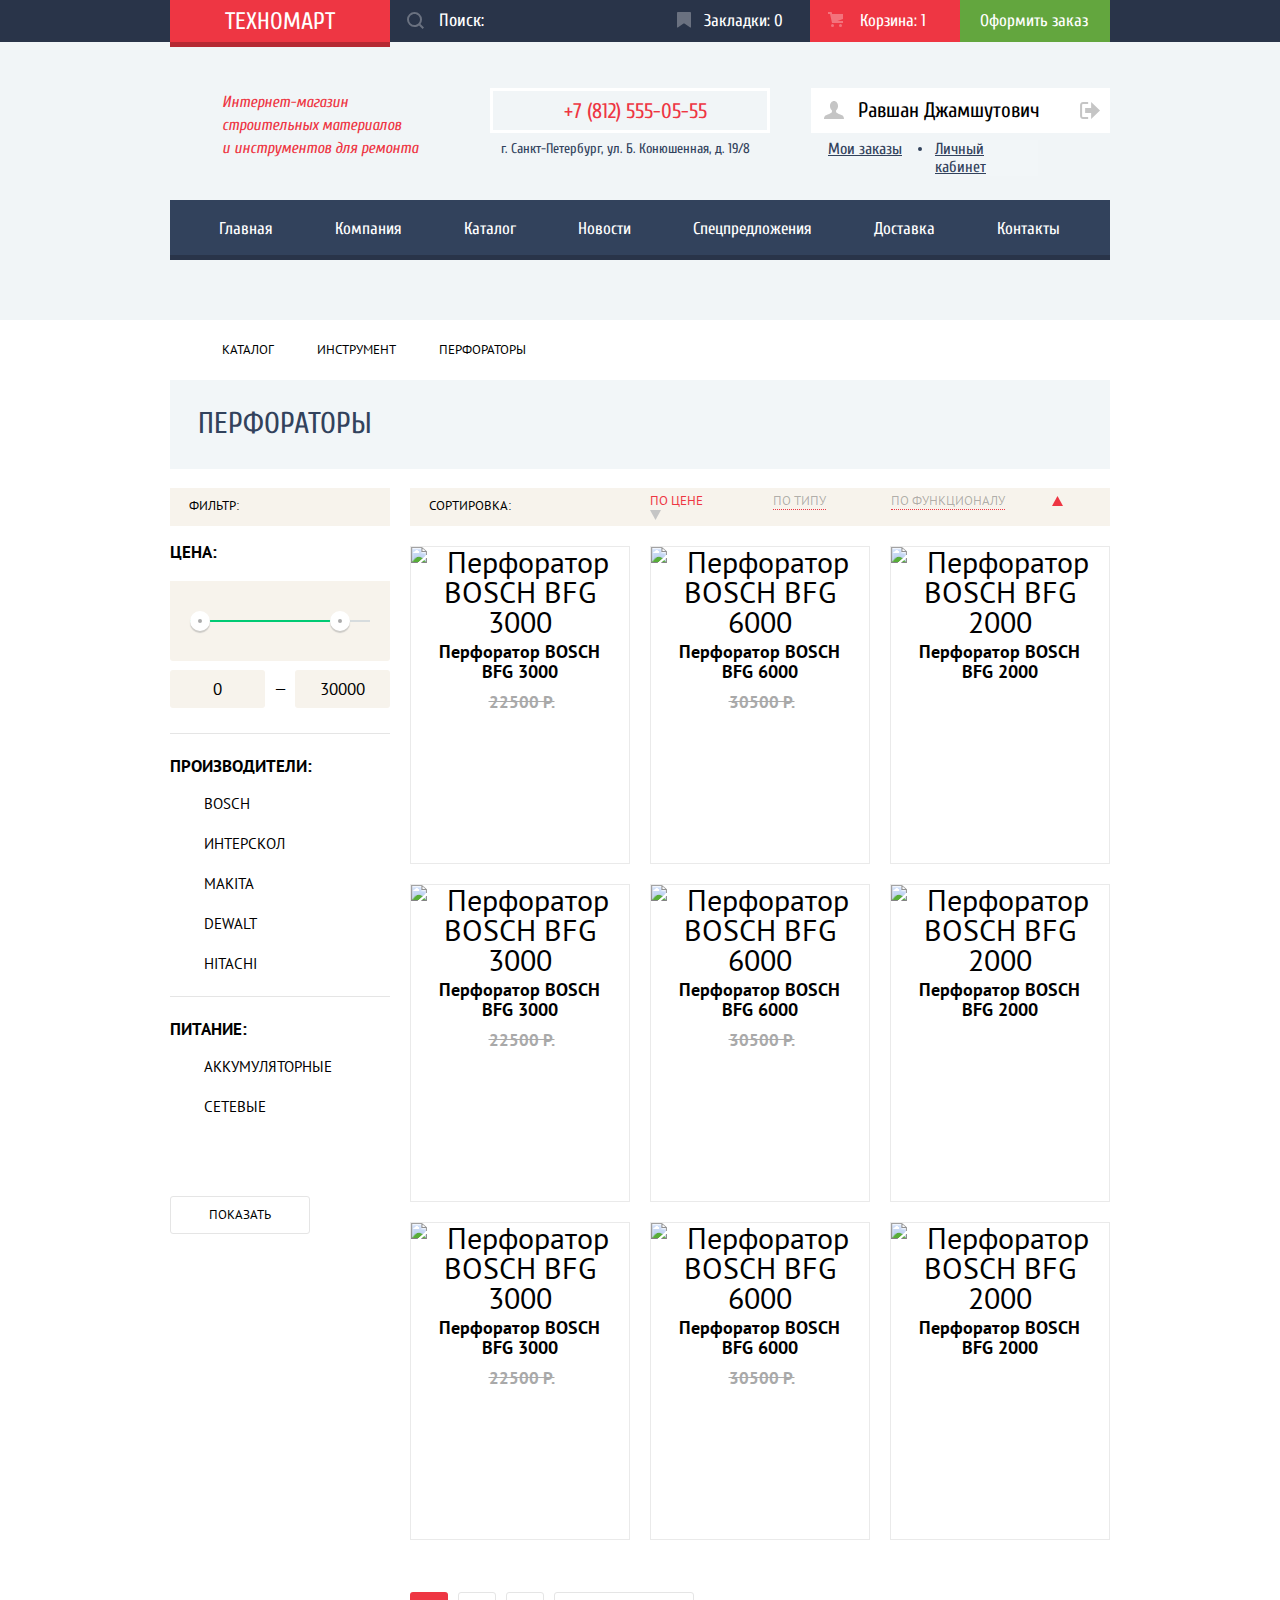
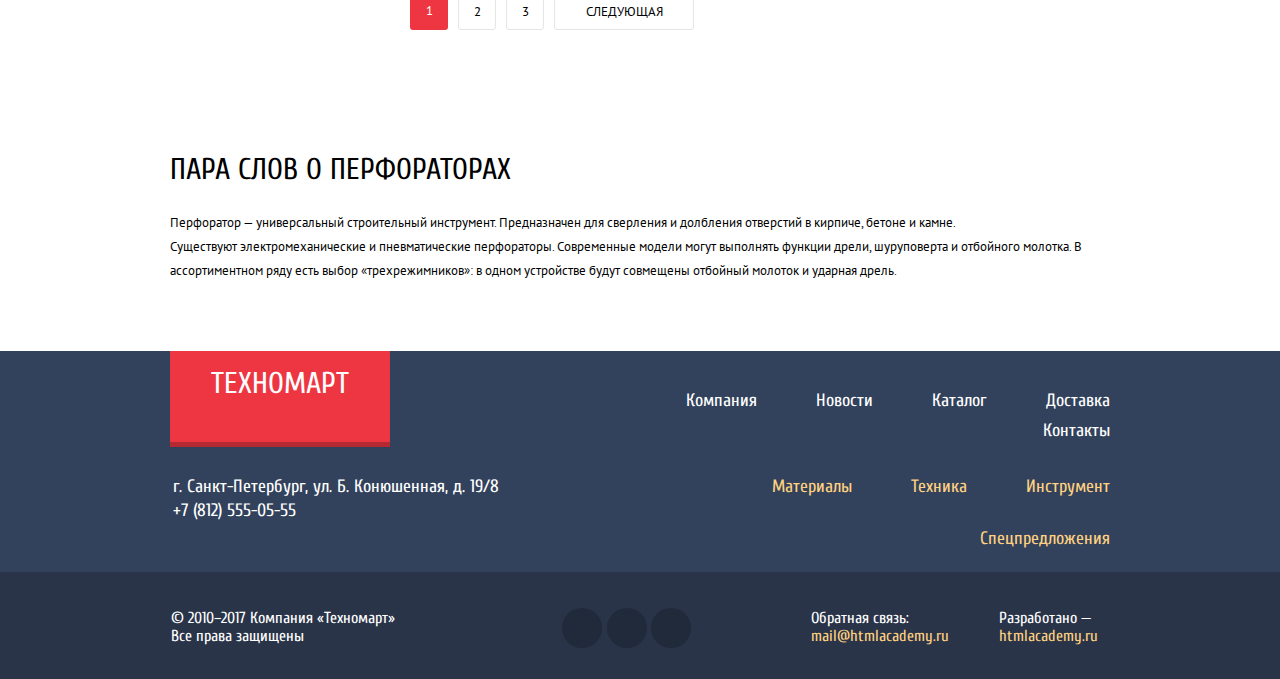
==== commit 7cdadcdd: "Prograssive JS" ====
--- a/catalog.html
+++ b/catalog.html
@@ -3,7 +3,7 @@
   <head>
     <meta charset="utf-8">
     <title>HTML Academy: Техномарт</title>
-	<link href="https://fonts.googleapis.com/css?family=Cuprum:400,400i,700|PT+Sans:400,700&amp;subset=cyrillic,cyrillic-ext" rel="stylesheet">
+	<link href="https://fonts.googleapis.com/css?family=Cuprum:400,400i,700%7CPT+Sans:400,700&amp;subset=cyrillic,cyrillic-ext" rel="stylesheet">
 	<link href="css/normalize.css" rel="stylesheet">
     <link href="css/style.css" rel="stylesheet">
   </head>
@@ -41,7 +41,8 @@
 				<p class="site-description">
 					Интернет-магазин 
 					строительных материалов 
-					и&nbsp;инструментов для ремонта</p>
+					и&nbsp;инструментов для ремонта
+				</p>
 				
 				<p class="header-main-contacts">
 					<span class="header-main-phone">+7 (812) 555-05-55</span>
@@ -179,7 +180,7 @@
 							<li class="sorting-list__item sorting-list__item--active">По цене</li>
 							<li class="sorting-list__item">По типу</li>
 							<li class="sorting-list__item">По функционалу</li>
-							<li class="sorting-list__item sorting-list__item--up">По возрастанию
+							<li class="sorting-list__item sorting-list__item--up sorting-list__item--active">По возрастанию
 								<svg class="icon-up" xmlns="http://www.w3.org/2000/svg" width="11" height="10" viewBox="0 0 11 10"><path d="M5.5 0L0 10h11z"/></svg>
 							</li>
 							<li class="sorting-list__item sorting-list__item--down">По убыванию
@@ -200,9 +201,9 @@
 									<span class="product__cost">15500 Р.</span>
 								</p>
 								<div class="hover-product">
-									<button class="hover-product__buy">Купить
-										<svg class="hover-product__icon" xmlns="http://www.w3.org/2000/svg" width="15" height="15" viewBox="0 0 15 15"><circle fill="#ffffff" cx="4.5" cy="13.5" r="1.5"/><circle fill="#ffffff" cx="12.5" cy="13.5" r="1.5"/><path fill="#ffffff" d="M15 2H4.07l-.422-2H0v2h2.031l1.985 9H15V9H9.441L15 6.951z"/></svg>
-									</button>
+									<a class="hover-product__buy" href="cart.html">Купить
+										<svg class="hover-product__icon" xmlns="http://www.w3.org/2000/svg" width="15" height="15" viewBox="0 0 15 15"><circle fill="#ffffff" cx="4.5" cy="13.5" r="1.5"/><circle fill="#ffffff" cx="12.5" cy="13.5" r="1.5"/><path fill="#ffffff" d="M15 2H4.07l-.422-2H0v2h2.031l1.985 9H15V9H9.441L15 6.951z"/></svg>
+									</a>
 									<button class="hover-product__bookmark">В закладки</button>
 								</div>
 							</li>
@@ -216,9 +217,9 @@
 									<span class="product__cost">25500 Р.</span>
 								</p>
 								<div class="hover-product">
-									<button class="hover-product__buy">Купить
-										<svg class="hover-product__icon" xmlns="http://www.w3.org/2000/svg" width="15" height="15" viewBox="0 0 15 15"><circle fill="#ffffff" cx="4.5" cy="13.5" r="1.5"/><circle fill="#ffffff" cx="12.5" cy="13.5" r="1.5"/><path fill="#ffffff" d="M15 2H4.07l-.422-2H0v2h2.031l1.985 9H15V9H9.441L15 6.951z"/></svg>
-									</button>
+									<a class="hover-product__buy" href="cart.html">Купить
+										<svg class="hover-product__icon" xmlns="http://www.w3.org/2000/svg" width="15" height="15" viewBox="0 0 15 15"><circle fill="#ffffff" cx="4.5" cy="13.5" r="1.5"/><circle fill="#ffffff" cx="12.5" cy="13.5" r="1.5"/><path fill="#ffffff" d="M15 2H4.07l-.422-2H0v2h2.031l1.985 9H15V9H9.441L15 6.951z"/></svg>
+									</a>
 									<button class="hover-product__bookmark">В закладки</button>
 								</div>
 							</li>
@@ -232,9 +233,9 @@
 									<span class="product__cost">12500 Р.</span>
 								</p>
 								<div class="hover-product">
-									<button class="hover-product__buy">Купить
-										<svg class="hover-product__icon" xmlns="http://www.w3.org/2000/svg" width="15" height="15" viewBox="0 0 15 15"><circle fill="#ffffff" cx="4.5" cy="13.5" r="1.5"/><circle fill="#ffffff" cx="12.5" cy="13.5" r="1.5"/><path fill="#ffffff" d="M15 2H4.07l-.422-2H0v2h2.031l1.985 9H15V9H9.441L15 6.951z"/></svg>
-									</button>
+									<a class="hover-product__buy" href="cart.html">Купить
+										<svg class="hover-product__icon" xmlns="http://www.w3.org/2000/svg" width="15" height="15" viewBox="0 0 15 15"><circle fill="#ffffff" cx="4.5" cy="13.5" r="1.5"/><circle fill="#ffffff" cx="12.5" cy="13.5" r="1.5"/><path fill="#ffffff" d="M15 2H4.07l-.422-2H0v2h2.031l1.985 9H15V9H9.441L15 6.951z"/></svg>
+									</a>
 									<button class="hover-product__bookmark">В закладки</button>
 								</div>
 							</li>
@@ -248,9 +249,9 @@
 									<span class="product__cost">15500 Р.</span>
 								</p>
 								<div class="hover-product">
-									<button class="hover-product__buy">Купить
-										<svg class="hover-product__icon" xmlns="http://www.w3.org/2000/svg" width="15" height="15" viewBox="0 0 15 15"><circle fill="#ffffff" cx="4.5" cy="13.5" r="1.5"/><circle fill="#ffffff" cx="12.5" cy="13.5" r="1.5"/><path fill="#ffffff" d="M15 2H4.07l-.422-2H0v2h2.031l1.985 9H15V9H9.441L15 6.951z"/></svg>
-									</button>
+									<a class="hover-product__buy" href="cart.html">Купить
+										<svg class="hover-product__icon" xmlns="http://www.w3.org/2000/svg" width="15" height="15" viewBox="0 0 15 15"><circle fill="#ffffff" cx="4.5" cy="13.5" r="1.5"/><circle fill="#ffffff" cx="12.5" cy="13.5" r="1.5"/><path fill="#ffffff" d="M15 2H4.07l-.422-2H0v2h2.031l1.985 9H15V9H9.441L15 6.951z"/></svg>
+									</a>
 									<button class="hover-product__bookmark">В закладки</button>
 								</div>
 							</li>
@@ -264,9 +265,9 @@
 									<span class="product__cost">25500 Р.</span>
 								</p>
 								<div class="hover-product">
-									<button class="hover-product__buy">Купить
-										<svg class="hover-product__icon" xmlns="http://www.w3.org/2000/svg" width="15" height="15" viewBox="0 0 15 15"><circle fill="#ffffff" cx="4.5" cy="13.5" r="1.5"/><circle fill="#ffffff" cx="12.5" cy="13.5" r="1.5"/><path fill="#ffffff" d="M15 2H4.07l-.422-2H0v2h2.031l1.985 9H15V9H9.441L15 6.951z"/></svg>
-									</button>
+									<a class="hover-product__buy" href="cart.html">Купить
+										<svg class="hover-product__icon" xmlns="http://www.w3.org/2000/svg" width="15" height="15" viewBox="0 0 15 15"><circle fill="#ffffff" cx="4.5" cy="13.5" r="1.5"/><circle fill="#ffffff" cx="12.5" cy="13.5" r="1.5"/><path fill="#ffffff" d="M15 2H4.07l-.422-2H0v2h2.031l1.985 9H15V9H9.441L15 6.951z"/></svg>
+									</a>
 									<button class="hover-product__bookmark">В закладки</button>
 								</div>
 							</li>
@@ -280,9 +281,9 @@
 									<span class="product__cost">12500 Р.</span>
 								</p>
 								<div class="hover-product">
-									<button class="hover-product__buy">Купить
-										<svg class="hover-product__icon" xmlns="http://www.w3.org/2000/svg" width="15" height="15" viewBox="0 0 15 15"><circle fill="#ffffff" cx="4.5" cy="13.5" r="1.5"/><circle fill="#ffffff" cx="12.5" cy="13.5" r="1.5"/><path fill="#ffffff" d="M15 2H4.07l-.422-2H0v2h2.031l1.985 9H15V9H9.441L15 6.951z"/></svg>
-									</button>
+									<a class="hover-product__buy" href="cart.html">Купить
+										<svg class="hover-product__icon" xmlns="http://www.w3.org/2000/svg" width="15" height="15" viewBox="0 0 15 15"><circle fill="#ffffff" cx="4.5" cy="13.5" r="1.5"/><circle fill="#ffffff" cx="12.5" cy="13.5" r="1.5"/><path fill="#ffffff" d="M15 2H4.07l-.422-2H0v2h2.031l1.985 9H15V9H9.441L15 6.951z"/></svg>
+									</a>
 									<button class="hover-product__bookmark">В закладки</button>
 								</div>
 							</li>
@@ -296,9 +297,9 @@
 									<span class="product__cost">15500 Р.</span>
 								</p>
 								<div class="hover-product">
-									<button class="hover-product__buy">Купить
-										<svg class="hover-product__icon" xmlns="http://www.w3.org/2000/svg" width="15" height="15" viewBox="0 0 15 15"><circle fill="#ffffff" cx="4.5" cy="13.5" r="1.5"/><circle fill="#ffffff" cx="12.5" cy="13.5" r="1.5"/><path fill="#ffffff" d="M15 2H4.07l-.422-2H0v2h2.031l1.985 9H15V9H9.441L15 6.951z"/></svg>
-									</button>
+									<a class="hover-product__buy" href="cart.html">Купить
+										<svg class="hover-product__icon" xmlns="http://www.w3.org/2000/svg" width="15" height="15" viewBox="0 0 15 15"><circle fill="#ffffff" cx="4.5" cy="13.5" r="1.5"/><circle fill="#ffffff" cx="12.5" cy="13.5" r="1.5"/><path fill="#ffffff" d="M15 2H4.07l-.422-2H0v2h2.031l1.985 9H15V9H9.441L15 6.951z"/></svg>
+									</a>
 									<button class="hover-product__bookmark">В закладки</button>
 								</div>
 							</li>
@@ -312,9 +313,9 @@
 									<span class="product__cost">25500 Р.</span>
 								</p>
 								<div class="hover-product">
-									<button class="hover-product__buy">Купить
-										<svg class="hover-product__icon" xmlns="http://www.w3.org/2000/svg" width="15" height="15" viewBox="0 0 15 15"><circle fill="#ffffff" cx="4.5" cy="13.5" r="1.5"/><circle fill="#ffffff" cx="12.5" cy="13.5" r="1.5"/><path fill="#ffffff" d="M15 2H4.07l-.422-2H0v2h2.031l1.985 9H15V9H9.441L15 6.951z"/></svg>
-									</button>
+									<a class="hover-product__buy" href="cart.html">Купить
+										<svg class="hover-product__icon" xmlns="http://www.w3.org/2000/svg" width="15" height="15" viewBox="0 0 15 15"><circle fill="#ffffff" cx="4.5" cy="13.5" r="1.5"/><circle fill="#ffffff" cx="12.5" cy="13.5" r="1.5"/><path fill="#ffffff" d="M15 2H4.07l-.422-2H0v2h2.031l1.985 9H15V9H9.441L15 6.951z"/></svg>
+									</a>
 									<button class="hover-product__bookmark">В закладки</button>
 								</div>
 							</li>
@@ -328,9 +329,9 @@
 									<span class="product__cost">12500 Р.</span>
 								</p>
 								<div class="hover-product">
-									<button class="hover-product__buy">Купить
-										<svg class="hover-product__icon" xmlns="http://www.w3.org/2000/svg" width="15" height="15" viewBox="0 0 15 15"><circle fill="#ffffff" cx="4.5" cy="13.5" r="1.5"/><circle fill="#ffffff" cx="12.5" cy="13.5" r="1.5"/><path fill="#ffffff" d="M15 2H4.07l-.422-2H0v2h2.031l1.985 9H15V9H9.441L15 6.951z"/></svg>
-									</button>
+									<a class="hover-product__buy" href="cart.html">Купить
+										<svg class="hover-product__icon" xmlns="http://www.w3.org/2000/svg" width="15" height="15" viewBox="0 0 15 15"><circle fill="#ffffff" cx="4.5" cy="13.5" r="1.5"/><circle fill="#ffffff" cx="12.5" cy="13.5" r="1.5"/><path fill="#ffffff" d="M15 2H4.07l-.422-2H0v2h2.031l1.985 9H15V9H9.441L15 6.951z"/></svg>
+									</a>
 									<button class="hover-product__bookmark">В закладки</button>
 								</div>
 							</li>
@@ -416,5 +417,6 @@
 		</div>
 		<button class="btn-close">Закрыть</button>
     </section>
+    <script type="text/javascript" src="js/script.js"></script>
   </body>
 </html>--- a/css/style.css
+++ b/css/style.css
@@ -9,7 +9,7 @@
 	font-weight: normal;
 	font-size: 30px;
 	line-height: 30px;
-	font-family: "Cuprum", "Times New Roman", sans-serif;
+	font-family: "Cuprum", "Tahoma", sans-serif;
 	color: #000000;
 	text-transform: none;
 	font-style: normal;
@@ -29,6 +29,8 @@
 img {
 	max-width: 100%;
 	height: auto;
+
+	text-align: center;
 }
 
 .promo-slide img {
@@ -68,7 +70,7 @@
 	font-weight: normal;
 	font-size: 30px;
 	line-height: 30px;
-	font-family: "Cuprum", "Times New Roman", sans-serif;
+	font-family: "Cuprum", "Tahoma", sans-serif;
 	font-style: normal;
 	white-space: nowrap;
 
@@ -114,7 +116,7 @@
 
 	font-size: 14px;
 	line-height: 18px;
-	font-family: "Cuprum", "Times New Roman", sans-serif;
+	font-family: "Cuprum", "Tahoma", sans-serif;
 	text-align: center;
 	color: #ffffff;
 	text-transform: uppercase;
@@ -237,7 +239,7 @@
 	font-weight: normal;
 	font-size: 18px;
 	line-height: 17px;
-	font-family: "Cuprum", "Times New Roman", sans-serif;
+	font-family: "Cuprum", "Tahoma", sans-serif;
 	color: #ffffff;
 	font-style: normal;
 
@@ -478,7 +480,7 @@
 
 	font-size: 16px;
 	line-height: 18px;
-	font-family: "Cuprum", "Times New Roman", sans-serif;
+	font-family: "Cuprum", "Tahoma", sans-serif;
 	vertical-align: top;
 	text-align: left;
 	color: #32425c;
@@ -894,6 +896,7 @@
 	padding: 0;
 
 	font-size: 0;
+	vertical-align: top;
 
 	background-color: #ffffff;
 	border: 2px solid #ffffff;
@@ -912,6 +915,7 @@
 
 .promo-slide {
 	position: absolute;
+	z-index: -1;
 
 	color: #ffffff;
 }
@@ -938,7 +942,7 @@
 
 	font-size: 18px;
 	line-height: 22px;
-	font-family: "PT Sans", "Times New Roman", sans-serif;
+	font-family: "PT Sans", "Tahoma", sans-serif;
 }
 
 .promo-slides {
@@ -1082,18 +1086,24 @@
 .product {
 	position: relative;
 
-	width: 218px;
-	min-height: 316px;
+	-webkit-box-sizing: border-box;
+
+	        box-sizing: border-box;
+	width: 220px;
+	min-height: 318px;
 	margin-right: 20px;
 	margin-bottom: 20px;
 
-	font-family: "PT Sans", "Times New Roman", sans-serif;
+	font-family: "PT Sans", "Tahoma", sans-serif;
 	text-align: center;
 	color: #000000;
 
 	background-color: #ffffff;
 	border: 1px solid #eaeaea;
 }
+
+
+
 
 .popular-products .product:nth-child(4n) {
 	margin-right: 0;
@@ -1107,6 +1117,17 @@
 	        box-shadow: 0 10px 20px 0 rgba(41,52,73, 0.5),
 	0 0 5px 0 rgba(41,52,73, 0.5);
 }
+
+.product--focus {
+	z-index: 1;
+
+	border: 1px solid #ffffff;
+	-webkit-box-shadow: 0 10px 20px 0 rgba(41,52,73, 0.5),
+	0 0 5px 0 rgba(41,52,73, 0.5);
+	        box-shadow: 0 10px 20px 0 rgba(41,52,73, 0.5),
+	0 0 5px 0 rgba(41,52,73, 0.5);
+}
+
 .product:hover .hover-product {
 	z-index: 4;
 }
@@ -1160,12 +1181,18 @@
 	text-decoration: line-through;
 }
 
+.product .product__discount--false {
+	font-size: 0;
+}
+
 .product .product__cost {
 	position: relative;
 
 	display: block;
-	width: 86px;
-	min-height: 28px;
+	-webkit-box-sizing: border-box;
+	        box-sizing: border-box;
+	width: 160px;
+	min-height: 38px;
 	margin-left: 42px;
 	padding-top: 10px;
 	padding-left: 36px;
@@ -1173,24 +1200,12 @@
 	text-align: left;
 	color: #ffffff;
 
-	background-color: #ee3643;
+	background-image: url("../img/red-button.svg");
+	background-repeat: no-repeat;
+	background-size: auto 100%;
 	border-top-left-radius: 3px;
 	border-bottom-left-radius: 3px;
 }
-
-/*!-- Decoration -> */
-
-.product .product__cost::after {
-	content: "";
-	position: absolute;
-	top: 0;
-	right: -38px;
-
-	border: 19px solid transparent;
-	border-left-color: #ee3643;
-}
-
-/* Decoration -> --!*/
 
 .manufacturers {
 	display: -webkit-box;
@@ -1533,6 +1548,7 @@
 }
 
 .main-contacts .main-contacts__red-btn {
+	box-sizing: border-box;
 	width: 300px;
 	min-height: 38px;
 	padding-left: 64px;
@@ -1783,7 +1799,7 @@
 
 .hover-product .hover-product__buy {
 	position: relative;
-
+	box-sizing: border-box;
 	display: block;
 	width: 135px;
 	min-height: 38px;
@@ -1792,11 +1808,11 @@
 	margin-bottom: 7px;
 	margin-left: 41px;
 	padding: 0;
-	padding-top: 6px;
-
+	padding-top: 11px;
+	text-align: center;
 	font-size: 14px;
 	line-height: 18px;
-	font-family: "Cuprum", "Times New Roman", sans-serif;
+	font-family: "Cuprum", "Tahoma", sans-serif;
 	color: #ffffff;
 	text-transform: uppercase;
 
@@ -1804,7 +1820,6 @@
 	border: 0 none;
 	border-bottom: 3px solid #367315;
 	border-radius: 3px;
-	outline: 0;
 	cursor: pointer;
 }
 
@@ -1816,6 +1831,7 @@
 	width: 15px;
 	min-height: 15px;
 
+	outline: 3px;
 	opacity: 0.3;
 }
 
@@ -1847,14 +1863,13 @@
 
 	font-size: 14px;
 	line-height: 17px;
-	font-family: "Cuprum", "Times New Roman", sans-serif;
+	font-family: "Cuprum", "Tahoma", sans-serif;
 	color: #000000;
 	text-transform: uppercase;
 
 	background-color: #ffffff;
 	border: 3px solid #63a63e;
 	border-radius: 3px;
-	outline: 0;
 	cursor: pointer;
 }
 
@@ -1866,6 +1881,10 @@
 	color: rgba(0,0,0, 0.3);
 
 	border: 3px solid rgba(0,0,0, 0.3);
+}
+
+.hover-product--focus {
+	z-index: 4;
 }
 
 .modal {
@@ -1873,11 +1892,58 @@
 	top: 15%;
 	left: 50%;
 	z-index: 10;
+
+	display: none;
+}
+
+.modal-show {
+	display: block;
+
+	-webkit-animation: bounce 0.6s;
+
+	        animation: bounce 0.6s;
+}
+
+@-webkit-keyframes bounce {
+	0% {
+		-webkit-transform: translateY(-2000px);
+		        transform: translateY(-2000px);
+	}
+	70% {
+		-webkit-transform: translateY(30px);
+		        transform: translateY(30px);
+	}
+	90% {
+		-webkit-transform: translateY(-10px);
+		        transform: translateY(-10px);
+	}
+	100% {
+		-webkit-transform: translateY(0);
+		        transform: translateY(0);
+	}
+}
+
+@keyframes bounce {
+	0% {
+		-webkit-transform: translateY(-2000px);
+		        transform: translateY(-2000px);
+	}
+	70% {
+		-webkit-transform: translateY(30px);
+		        transform: translateY(30px);
+	}
+	90% {
+		-webkit-transform: translateY(-10px);
+		        transform: translateY(-10px);
+	}
+	100% {
+		-webkit-transform: translateY(0);
+		        transform: translateY(0);
+	}
 }
 
 
 .modal-map {
-	display: none;
 	width: 940px;
 	height: 446px;
 	margin-left: -470px;
@@ -1911,7 +1977,6 @@
 }
 
 .modal-feedback {
-	display: none;
 	width: 620px;
 	min-height: 430px;
 	margin-left: -310px;
@@ -1920,6 +1985,73 @@
 	border-top: 7px solid #ee3643;
 	-webkit-box-shadow: 0 0 40px 0 rgba(47,42,43, 0.5);
 	        box-shadow: 0 0 40px 0 rgba(47,42,43, 0.5);
+}
+
+.modal-error {
+	-webkit-transform: translate3d(0, 0, 0);
+	        transform: translate3d(0, 0, 0);
+	-webkit-backface-visibility: hidden;
+	        backface-visibility: hidden;
+	-webkit-perspective: 1000px;
+	        perspective: 1000px;
+
+	-webkit-animation: shake 0.82s cubic-bezier(0.36,0.07,0.19,0.97) both;
+
+	        animation: shake 0.82s cubic-bezier(0.36,0.07,0.19,0.97) both;
+}
+
+@-webkit-keyframes shake {
+	10%,
+	90% {
+		-webkit-transform: translate3d(-1px, 0, 0);
+		        transform: translate3d(-1px, 0, 0);
+	}
+
+	20%,
+	80% {
+		-webkit-transform: translate3d(2px, 0, 0);
+		        transform: translate3d(2px, 0, 0);
+	}
+
+	30%,
+	50%,
+	70% {
+		-webkit-transform: translate3d(-4px, 0, 0);
+		        transform: translate3d(-4px, 0, 0);
+	}
+
+	40%,
+	60% {
+		-webkit-transform: translate3d(4px, 0, 0);
+		        transform: translate3d(4px, 0, 0);
+	}
+}
+
+@keyframes shake {
+	10%,
+	90% {
+		-webkit-transform: translate3d(-1px, 0, 0);
+		        transform: translate3d(-1px, 0, 0);
+	}
+
+	20%,
+	80% {
+		-webkit-transform: translate3d(2px, 0, 0);
+		        transform: translate3d(2px, 0, 0);
+	}
+
+	30%,
+	50%,
+	70% {
+		-webkit-transform: translate3d(-4px, 0, 0);
+		        transform: translate3d(-4px, 0, 0);
+	}
+
+	40%,
+	60% {
+		-webkit-transform: translate3d(4px, 0, 0);
+		        transform: translate3d(4px, 0, 0);
+	}
 }
 
 .modal-feedback .modal-feedback__container {
@@ -1969,7 +2101,7 @@
 
 	font-size: 13px;
 	line-height: 18px;
-	font-family: "PT Sans", "Times New Roman", sans-serif;
+	font-family: "PT Sans", "Tahoma", sans-serif;
 
 	border: 2px solid #dee3e4;
 }
@@ -2003,7 +2135,7 @@
 
 	font-size: 13px;
 	line-height: 18px;
-	font-family: "PT Sans", "Times New Roman", sans-serif;
+	font-family: "PT Sans", "Tahoma", sans-serif;
 
 	border: 2px solid #dee3e4;
 }
@@ -2103,7 +2235,7 @@
 .main-container__title {
 	min-height: 60px;
 	margin: 0;
-	margin-bottom: 20px;
+	margin-bottom: 19px;
 	padding: 0;
 	padding-top: 29px;
 	padding-left: 28px;
@@ -2183,7 +2315,7 @@
 
 .filter-price,
 .filter-manufacturers {
-	margin-bottom: 18px;
+	margin-bottom: 17px;
 
 	border-bottom: 1px solid #e5e5e5;
 }
@@ -2215,7 +2347,7 @@
 }
 
 .filter-power .filter-power__title {
-	margin-bottom: 11px;
+	margin-bottom: 13px;
 }
 
 .range-controls {
@@ -2274,7 +2406,7 @@
 	display: -ms-flexbox;
 	display: flex;
 	justify-content: space-between;
-	margin-bottom: 24px;
+	margin-bottom: 25px;
 
 	-webkit-box-pack: justify;
 	-ms-flex-pack: justify;
@@ -2326,7 +2458,7 @@
 }
 
 .power-list {
-	margin-bottom: 77px;
+	margin-bottom: 76px;
 }
 
 .manufacturers-list .manufacturers-list__item,
@@ -2627,6 +2759,16 @@
 	fill: #ee3643;
 }
 
+.sorting-list .sorting-list__item--active {
+	color: #ee3643;
+
+	border-bottom: 0;
+}
+
+.sorting-list__item--active svg {
+	fill: #ee3643;
+}
+
 .catalog-perforators .products {
 	display: -webkit-box;
 	display: -ms-flexbox;
@@ -2737,7 +2879,6 @@
 }
 
 .modal-add {
-	display: none;
 	width: 620px;
 	min-height: 275px;
 	margin-left: -310px;
@@ -2807,4 +2948,4 @@
 	color: #000000;
 
 	background-color: #ffffff;
-}
+}